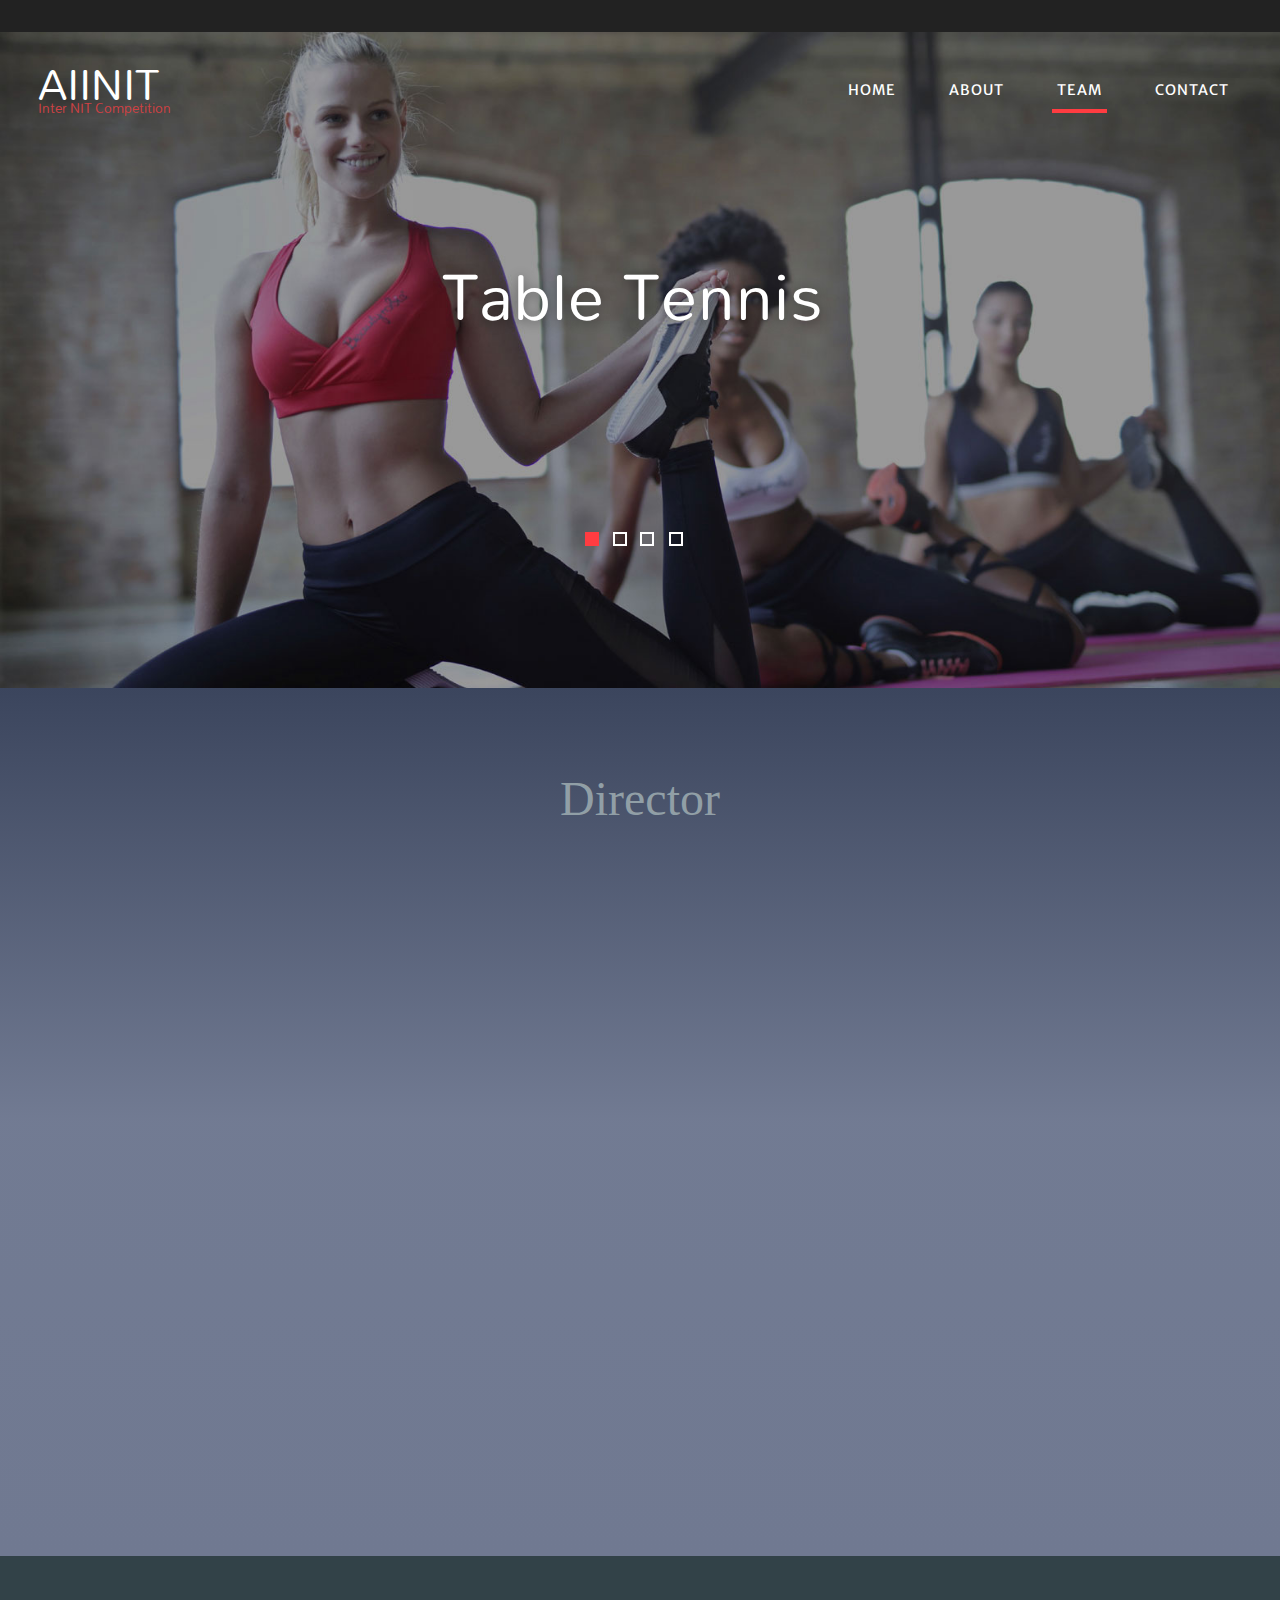
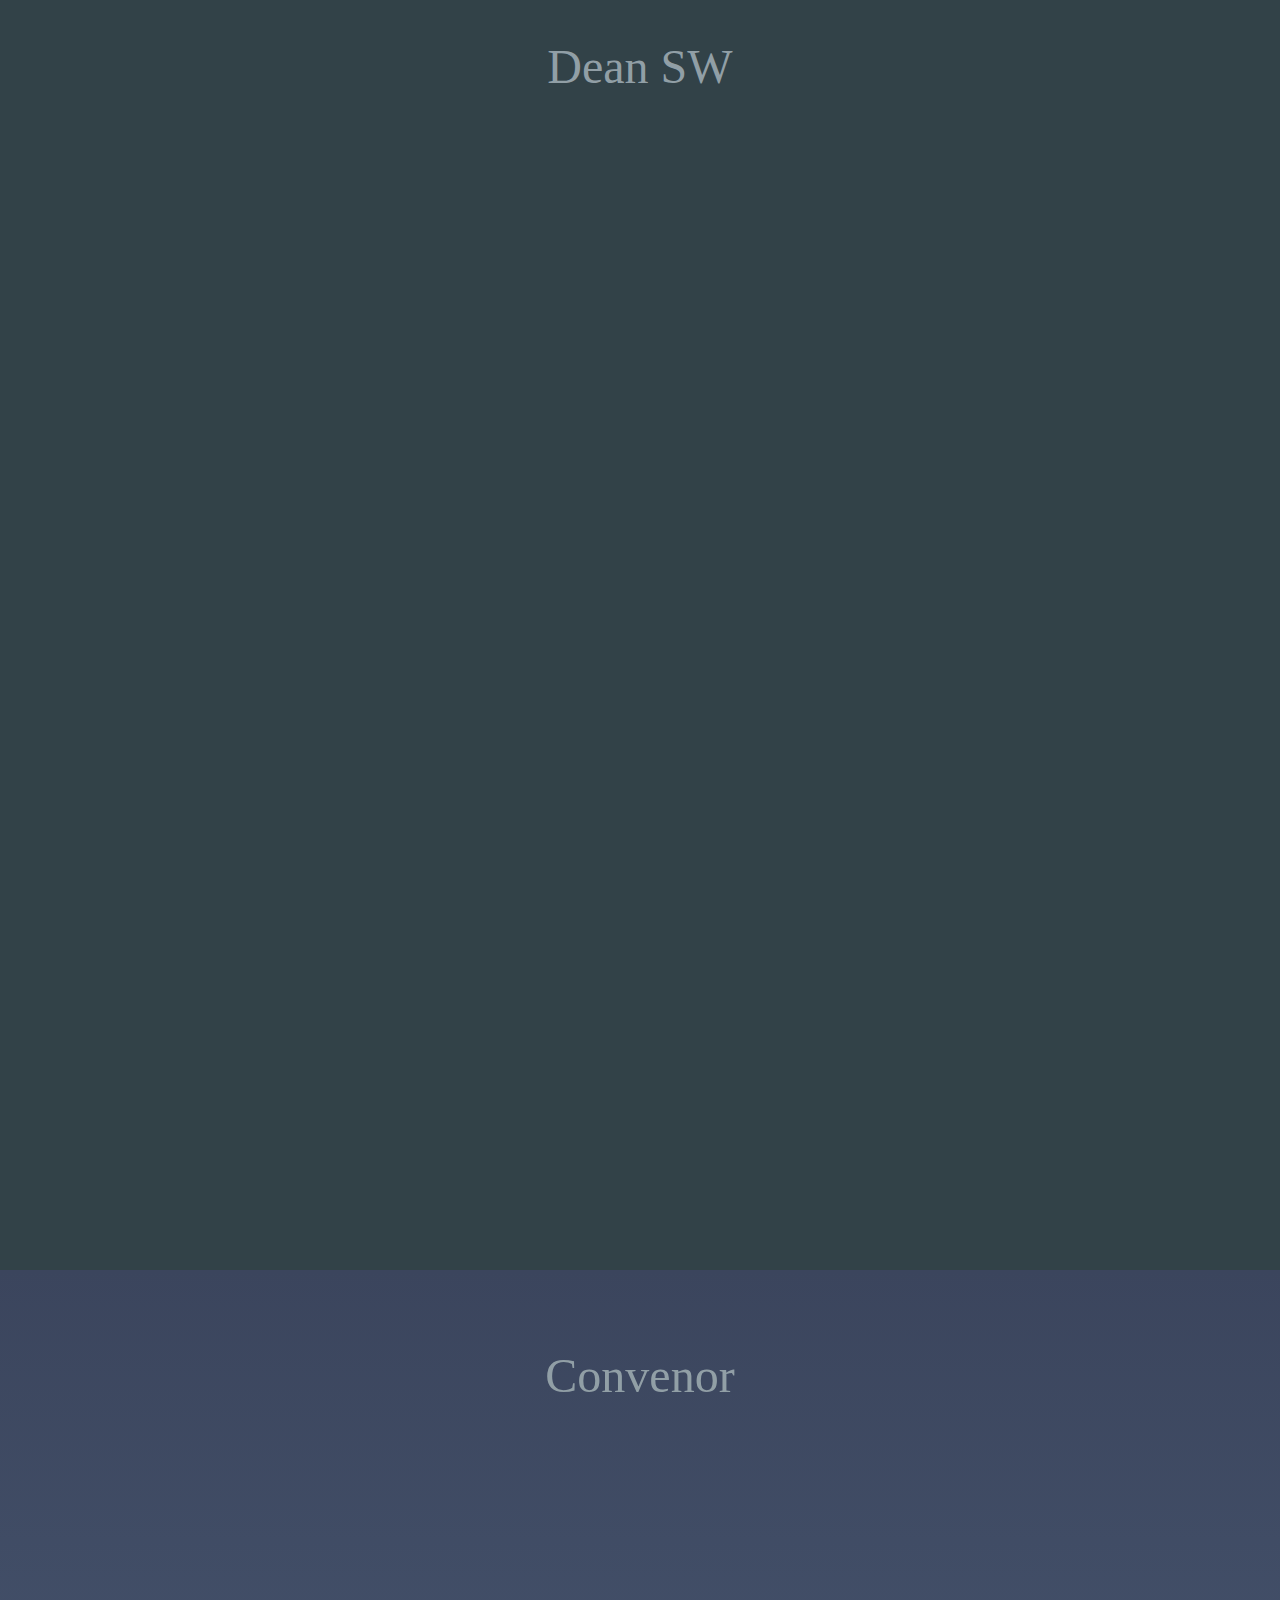
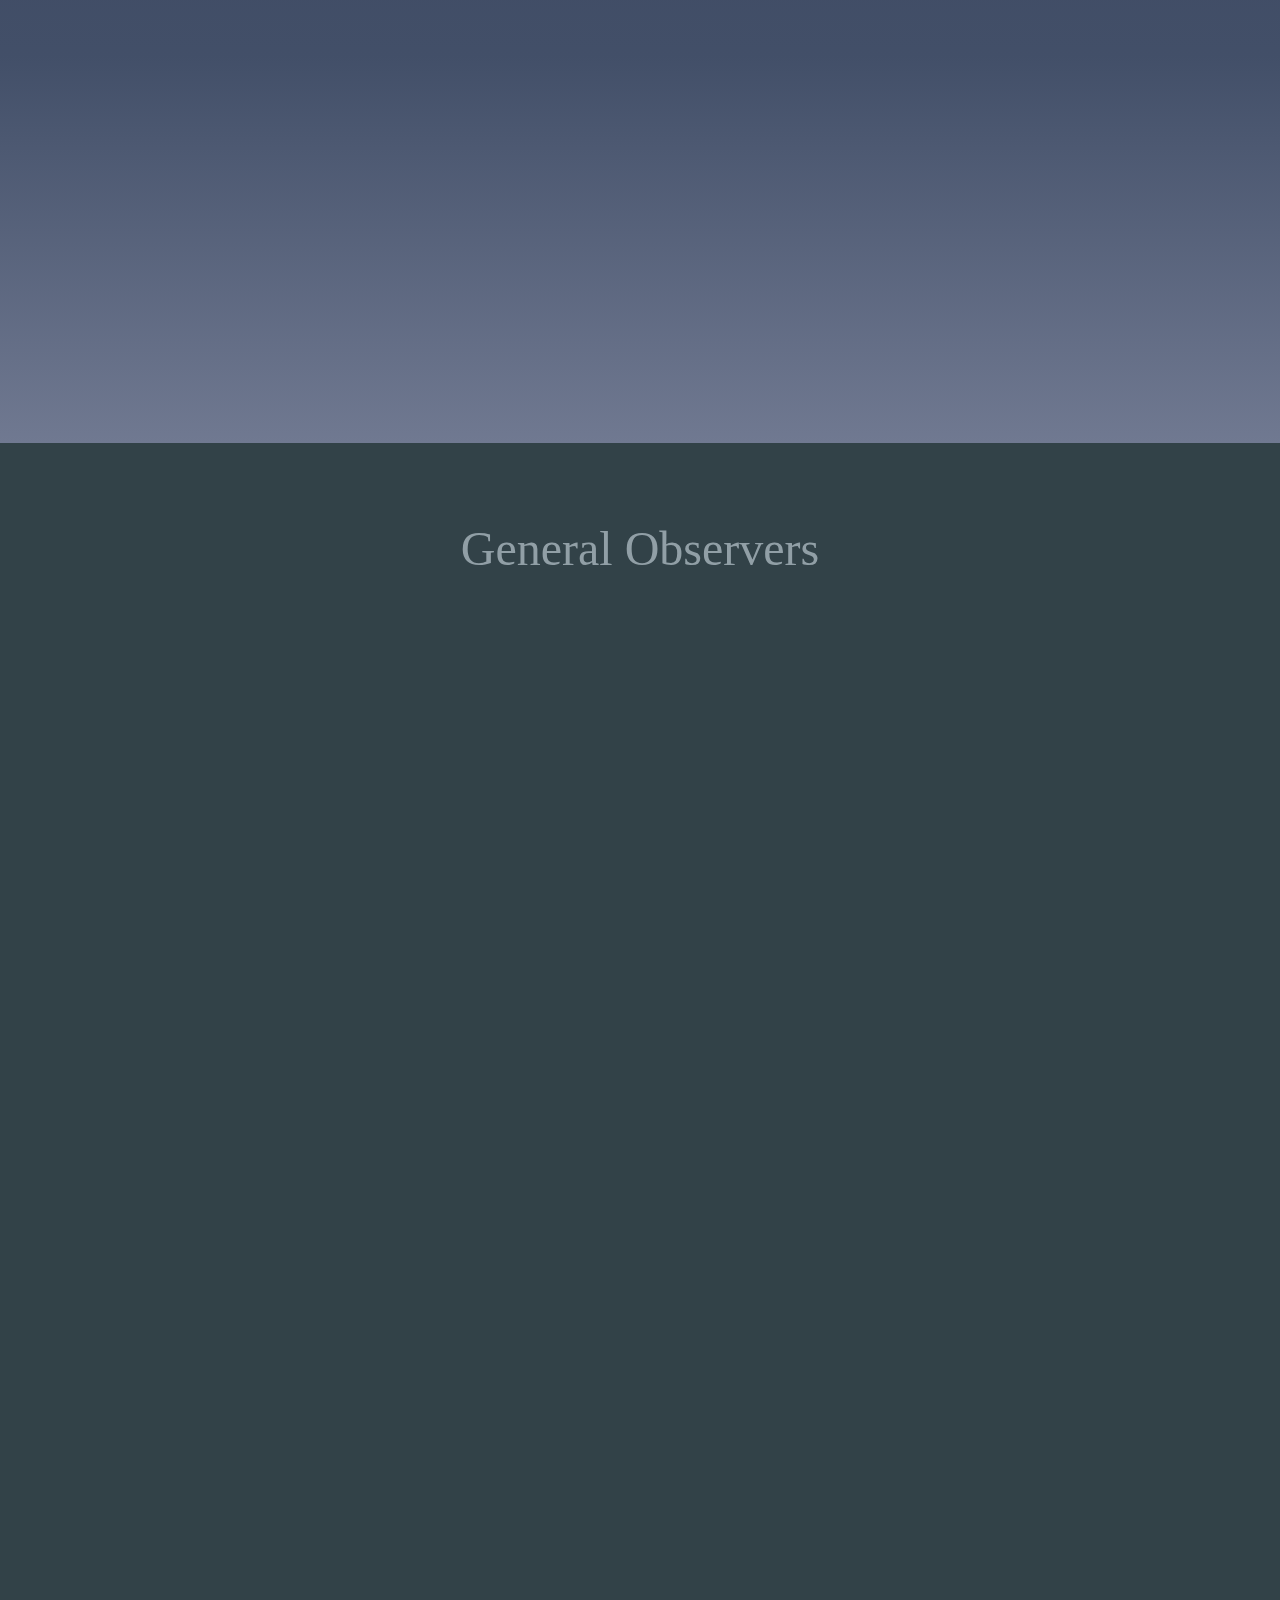
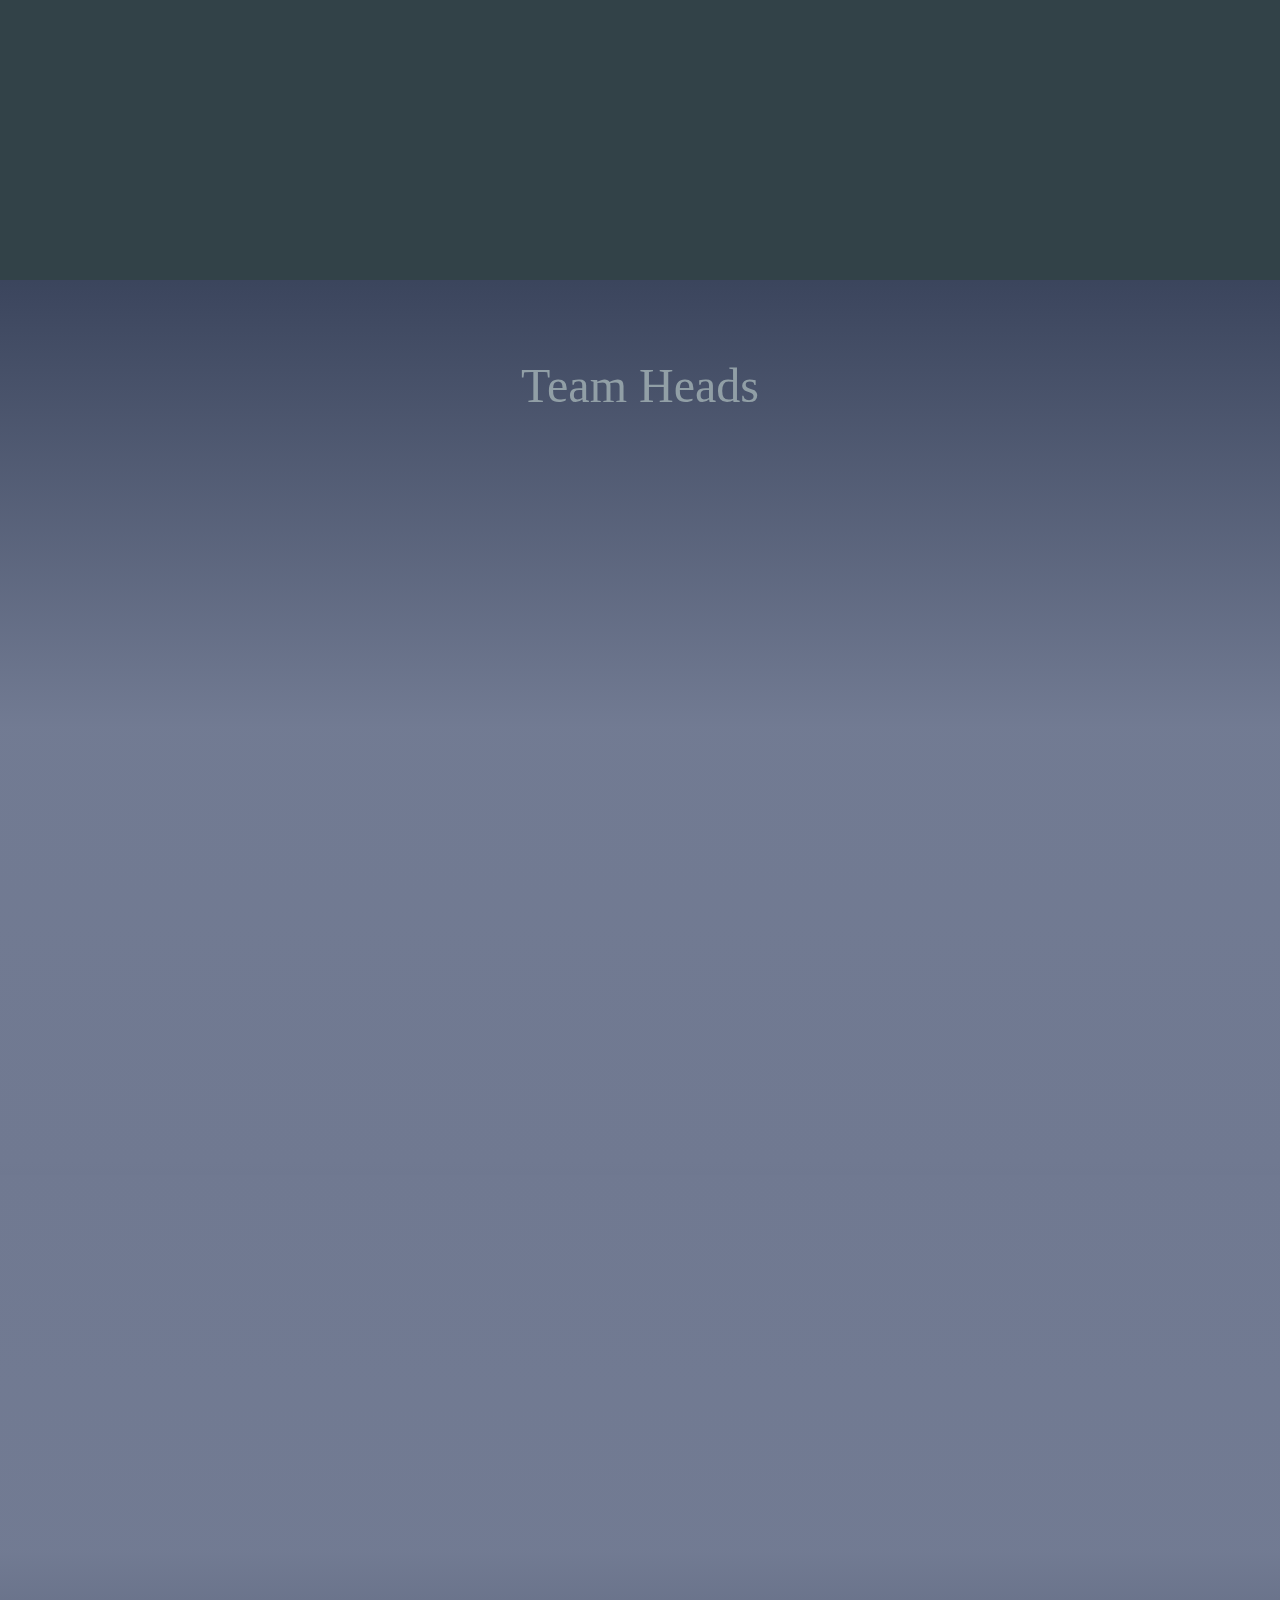
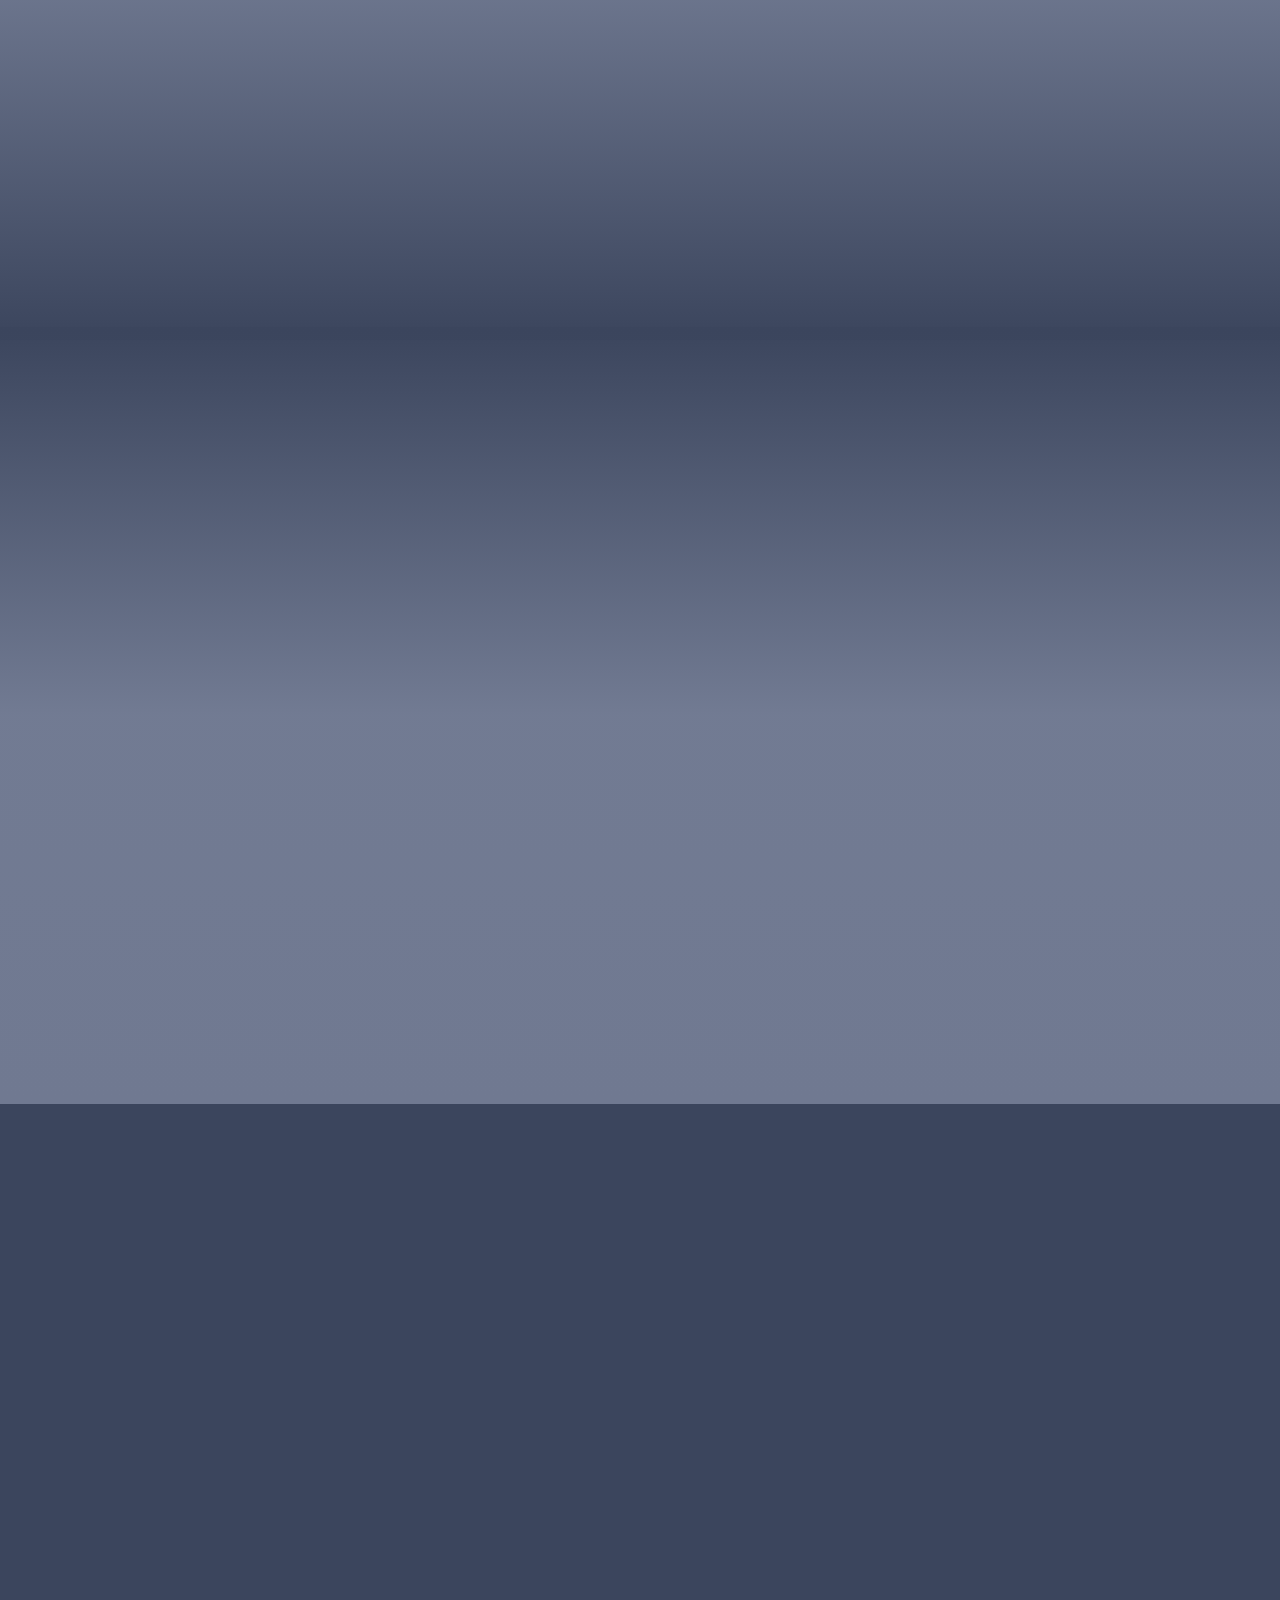
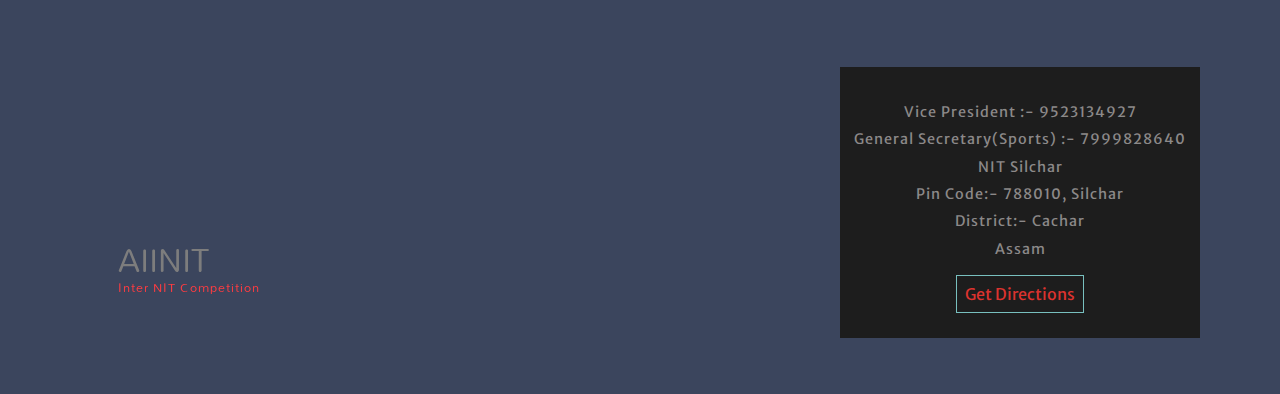
==== team.html @ 3842293e "AIINIT website" ====
<!DOCTYPE html>
<html>

<head>
	<title>AIIINIT</title>
	<meta name="viewport" content="width=device-width, initial-scale=1">
	<meta charset="utf-8">
	<meta name="keywords" content="">
	<link href="css/bootstrap.css" rel='stylesheet' type='text/css' />
	<link href="css/style.css" rel='stylesheet' type='text/css' />
	<link href="css/font-awesome.css" rel="stylesheet">
	<link href="css/team.css" rel="stylesheet" type="text/css" media="all" />
	<link href="//fonts.googleapis.com/css?family=Merriweather+Sans:300,300i,400,400i,700,700i,800" rel="stylesheet">
	<link href="//fonts.googleapis.com/css?family=Mallanna" rel="stylesheet">
</head>
<body>
	<div class="top-bar_sub">
		<div class="search">
			</div>
			<div id="cd-search" class="cd-search">
			</div>
		</div>
		<div class="clearfix"> </div>
	</div>
	<div class="header-main">
		<header class="header" id="home">
			<div class="top-bar">
				<nav class="navbar navbar-default">
					<div class="navbar-header">
						<button type="button" class="navbar-toggle collapsed" data-toggle="collapse" data-target="#bs-example-navbar-collapse-1">
							<span class="sr-only">Toggle navigation</span>
							<span class="icon-bar"></span>
							<span class="icon-bar"></span>
							<span class="icon-bar"></span>
						</button>
						<h1>
							<a class="navbar-brand" href="index.html">AIINIT
								<span style="color:#cf4144">Inter NIT Competition</span>
							</a>
						</h1>
					</div>
					<div class="collapse navbar-collapse nav-wil" id="bs-example-navbar-collapse-1">
						<nav>
							<ul class="top_nav">
								<li>
									<a href="index.html">Home</a>
								</li>
								<li>
									<a href="#about">About</a>
								</li>
								<li class="dropdown">
									<a href="team.html" class="active"  aria-haspopup="true" aria-expanded="false">Team
									</a>
								</li>
								
								<li>
									<a href="#contact">Contact</a>
								</li>
							</ul>
						</nav>
					</div>
				</nav>
			</div>
		</header>

<div class="slider">
			<div class="callbacks_container">
				<ul class="rslides callbacks callbacks1" id="slider4">
					<li>
						<div class="banner-top">
							<div class="banner-info">
								<h3>Table Tennis</h3>
								
							</div>

						</div>
					</li>
					<li>
						<div class="banner-top1">
							<div class="banner-info">
								<h3>Yoga</h3>
								
							</div>

						</div>
					</li>
					<li>
						<div class="banner-top2">
							<div class="banner-info">
								<h3>Inter NIT Competition </h3>
								
							</div>

						</div>
					</li>
					<li>
						<div class="banner-top3">
							<div class="banner-info">
								<h3>Organized by NIT Silchar</h3>
								
							</div>

						</div>
					</li>
				</ul>
			</div>
			<div class="clearfix"> </div>
		</div>

	</div>

		<div class="banner_bottom" style="background-image: linear-gradient(to bottom, #3b455d,#475372c4, #707991);">
		<div class="banner_bottom_in">
			<h3 class="header_w3layouts_agile" style="text-align:center;color: #919fa6;font-family: 'The Times Roman';font-size: 3em; margin-bottom: 3%;">Director</h3>
			<div class="col-md-6"  data-aos="flip-left">
				<img src="Team_Images/director.jpg" class="img-responsive" alt="">
				<h5 class="style_team">Prof. Shivaji Bandopadhyay</h5>
				<p style="color:black; font-weight: bolder; font-size: 1em;"> Director, NIT Sichar</p>
			</div>
			<div class="col-md-6 news-right servi" data-aos="flip-left">
				<p class="sub_p style_message">Etiam faucibus viverra libero vel efficitur. Ut semper nisl ut laoreet ultrices. Maecenas dictum arcu purus, sit amet
					volutpat purus viverra sit amet. Quisque lacinia quam sed tortor interdum, malesuada congue nunc ornare. Cum sociis
					In semper lorem eget tortor pulvinar ultricies.
				</p>
				<p class="style_message">Etiam faucibus viverra libero vel efficitur. Ut semper nisl ut laoreet ultrices. Maecenas dictum arcu purus, sit amet
					volutpat purus viverra sit amet. Quisque lacinia quam sed tortor interdum, malesuada congue nunc ornare. Cum sociis
					. In semper lorem eget tortor pulvinar ultricies.
				</p>
			</div>
			<div class="clearfix"></div>
		</div>
	</div>

		<div class="banner_bottom" style="background-color: #324248;">
		<div class="banner_bottom_in">
			<h3 class="header_w3layouts_agile" style="text-align:center;color: #919fa6;font-family: 'The Times Roman';font-size: 3em;margin-bottom: 3%;">Dean SW</h3>
			<div class="col-md-6"  data-aos="flip-left">
				<img src="Team_Images/Dean_SW.jpg" class="img-responsive" alt="">
				<h5 class="style_team1">Prof. R.D. Mishra</h5>
				<p style="font-weight: bolder;font-size: 1em;"> Dean,Student Welfare.<br> NIT Silchar</p>
			</div>
			<div class="col-md-6 news-right servi" data-aos="flip-left">
				<p class="sub_p style_message1">Etiam faucibus viverra libero vel efficitur. Ut semper nisl ut laoreet ultrices. Maecenas dictum arcu purus, sit amet
					volutpat purus viverra sit amet. Quisque lacinia quam sed tortor interdum, malesuada congue nunc ornare. Cum sociis
					In semper lorem eget tortor pulvinar ultricies.
				</p>
				<p class="style_message1">Etiam faucibus viverra libero vel efficitur. Ut semper nisl ut laoreet ultrices. Maecenas dictum arcu purus, sit amet
					volutpat purus viverra sit amet. Quisque lacinia quam sed tortor interdum, malesuada congue nunc ornare. Cum sociis
					. In semper lorem eget tortor pulvinar ultricies.
				</p>
			</div>
			<div class="clearfix"></div>
		</div>
	</div>

		<div class="sec_video"  style="background-image: linear-gradient(to bottom, #3b455d,#475372c4, #707991);">
			<div class="container">
				<h3 class="header_w3layouts_agile" style="text-align:center;color: #919fa6;font-family: 'The Times Roman';font-size: 3em;">Convenor</h3>
				<div class="inner_sec">
					<div class="col-md-4 col-sm-4 col-xs-4"></div>
					<div class="col-md-4 col-sm-4 col-xs-4 grid_info_main" data-aos="zoom-in">
						<div class="grid_info">
							<div class="icon_info blue">
								<img src="Team_Images/Suraj_singh.jpg" alt=" " class="img-responsive">
								<h5>Suraj Singh</h5>
								<p>Convenor</p>
								<div class="team_icons">
						<ul>
							<li>
								<a href="https://www.facebook.com/suraj.singh.14811692" class="facebook" target="_blank">
									<i class="fa fa-facebook" aria-hidden="true"></i>
								</a>
							</li>
						</ul>
					</div>
							</div>
						</div>
	
					</div>
					<div class="col-md-4 col-sm-4 col-xs-4"></div>
						<div class="clearfix"> </div>
				</div>
			</div>
		</div>
		<div class="sec_video">
			<div class="container">
				<h3 class="header_w3layouts_agile" style="text-align: center;color: #919fa6;font-family: 'The Times Roman';font-size: 3em;">General Observers</h3>
				<div class="inner_sec">
					<div class="col-md-2"></div>
					<div class="col-md-4 grid_info_main" data-aos="zoom-in">
						<div class="grid_info">
							<div class="icon_info blue">
								<img src="Team_Images/Ashish_ranjan.jpg" alt=" " class="img-responsive">
								<h5>Ashish Ranjan</h5>
								<p>Vice President. <br>Gymkhana Union Body 2019-20</p>
								<div class="team_icons">
						<ul>
							<li>
								<a href="https://www.facebook.com/whyisashish" class="facebook" target="_blank">
									<i class="fa fa-facebook" aria-hidden="true"></i>
								</a>
							</li>
						</ul>
					</div>
							</div>
						</div>
	
					</div>
					<div class="col-md-4 grid_info_main" data-aos="zoom-in">
						<div class="grid_info">
							<div class="icon_info blue">
								<img src="Team_Images/Dupal_jit.jpg" alt=" " class="img-responsive">
								<h5>Dupal Jit</h5>
								<p>General Secretary.<br>Gymkhana Union Body 2019-20</p>
								<div class="team_icons">
						<ul>
							<li>
								<a href="https://www.facebook.com/dupal.jit" class="facebook" target="_blank">
									<i class="fa fa-facebook" aria-hidden="true"></i>
								</a>
							</li>
						</ul>
					</div>
							</div>
						</div>
	
					</div>
					<div class="col-md-2"></div>
	
					<div class="clearfix"> </div>
				</div>
			</div>
		</div> 
		<div class="sec_video" style="margin-top: -15%;">
			<div class="container">
				<div class="inner_sec">
					<div class="col-md-4 grid_info_main" data-aos="zoom-in">
						<div class="grid_info">
							<div class="icon_info blue">
								<img src="Team_Images/Ashish_thakur.jpg" alt=" " class="img-responsive">
								<h5>Ashish Kumar Thakur</h5>
								<p>General Secretary (Sports).<br>Gymkhana Union Body 2019-20</p>
								<div class="team_icons">
						<ul>
							<li>
								<a href="https://www.facebook.com/shubham.cricket.7" class="facebook" target="_blank">
									<i class="fa fa-facebook" aria-hidden="true"></i>
								</a>
							</li>
						</ul>
					</div>
							</div>
						</div>
	
					</div>
					<div class="col-md-4 grid_info_main" data-aos="zoom-in">
						<div class="grid_info">
							<div class="icon_info blue">
								<img src="Team_Images/siddharth_singh.jpg" alt=" " class="img-responsive">
								<h5>Siddharth Singh</h5>
								<p>General Secretary (Technical).<br>Gymkhana Union Body 2019-20</p>
								<div class="team_icons">
						<ul>
							<li>
								<a href="https://www.facebook.com/siddhartha.singh.967" class="facebook" target="_blank">
									<i class="fa fa-facebook" aria-hidden="true"></i>
								</a>
							</li>
						</ul>
					</div>
							</div>
						</div>
	
					</div>
					<div class="col-md-4 grid_info_main" data-aos="zoom-in">
						<div class="grid_info">
							<div class="icon_info blue">
								<img src="Team_Images/Sarvagya_saxena.jpg" alt=" " class="img-responsive">
								<h5>Sarvagya Saxena</h5>
								<p>General Secretary (Cultural).<br>Gymkhana Union Body 2019-20</p>
								<div class="team_icons">
						<ul>
							<li>
								<a href="https://www.facebook.com/sarvagya.saxena.18" class="facebook" target="_blank">
									<i class="fa fa-facebook" aria-hidden="true"></i>
								</a>
							</li>
						</ul>
					</div>
							</div>
						</div>
	
					</div>
	
					<div class="clearfix"> </div>
				</div>
			</div>
		</div>
	<div class="banner_bottom" style="background-image: linear-gradient(to bottom, #3b455d,#475372c4, #707991);">
		<div class="container">
			<h3 class="header_w3layouts_agile" style="text-align: center;color: #919fa6;font-family: 'The Times Roman';font-size: 3em;">Team Heads</h3>
			<div class="inner_sec">
				<div class="col-md-4 col-xs-6 team_grid_info aos-init aos-animate" data-aos="fade-right">
					<img src="Team_Images/Bishal_Kahar.jpg" alt=" " class="img-responsive" />
					<h3>Bishal Kahar</h3>
					<p>Event Oragniser</p>

					<div class="team_icons">
						<ul>
							<li>
								<a href="https://www.facebook.com/bishal.kahar.73" class="facebook" target="_blank">
									<i class="fa fa-facebook" aria-hidden="true"></i>
								</a>
							</li>
							
						</ul>
					</div>

				</div>
				<div class="col-md-4 col-xs-6 team_grid_info aos-init aos-animate" data-aos="fade-up">
					<img src="Team_Images/Pushpendra_Kumar.jpg" alt=" " class="img-responsive" />
					<h3>Pushpendra Kumar</h3>
					<p>Marketing Head</p>

					<div class="team_icons">
						<ul>
							<li>
								<a href="https://www.facebook.com/profile.php?id=100005105650084" class="facebook" target="_blank">
									<i class="fa fa-facebook" aria-hidden="true"></i>
								</a>
							</li>
							
						</ul>
					</div>

				</div>
				<div class="col-md-4 col-xs-6 team_grid_info aos-init aos-animate" data-aos="fade-left">
					<img src="Team_Images/Debashis_kalita.jpg" alt=" " class="img-responsive" />
					<h3>Debasish Kalita</h3>
					<p>Hospitality Head</p>

					<div class="team_icons">
						<ul>
							<li>
								<a href="https://www.facebook.com/debasish.kalita.144" class="facebook" target="_blank">
									<i class="fa fa-facebook" aria-hidden="true"></i>
								</a>
							</li>
							
						</ul>
					</div>
				</div>
				<div class="clearfix"></div>
			</div>
		</div>
	</div>
				<div class="banner_bottom" style="background-image: linear-gradient(to top, #3b455d,#475372c4, #707991); margin-top: -1%;">
		<div class="container">
				<div class="col-md-4 col-xs-6 team_grid_info aos-init aos-animate team_box" data-aos="fade-right">
					<img src="Team_Images/Yash_Banthia.jpg" alt=" " class="img-responsive" />
					<h3>Yash Banthia</h3>
					<p>Infra Head</p>

					<div class="team_icons">
						<ul>
							<li>
								<a href="https://www.facebook.com/profile.php?id=100008020212294" class="facebook" target="_blank">
									<i class="fa fa-facebook" aria-hidden="true"></i>
								</a>
							</li>
							

						</ul>
					</div>

				</div>
				<div class="inner_sec">
				
				<div class="col-md-4 col-xs-6 team_grid_info aos-init aos-animate" data-aos="fade-down" style="margin-top:-5em;" >
					<img src="Team_Images/Anubhav_sachan.jpg" alt=" " class="img-responsive" />
					<h3>Anubhav Sachan</h3>
					<p>Technical Head</p>

					<div class="team_icons">
						<ul>
							<li>
								<a href="https://www.facebook.com/anubhav4sachan" class="facebook" target="_blank">
									<i class="fa fa-facebook" aria-hidden="true"></i>
								</a>
							</li>
							
						</ul>
					</div>
				</div>
				<div class="col-md-4 col-xs-6 team_grid_info aos-init aos-animate" data-aos="fade-left">
					<img src="Team_Images/Raushan_raj.jpg" alt=" " class="img-responsive" />
					<h3>Raushan Raj</h3>
					<p>Decoration Head</p>

					<div class="team_icons">
						<ul>
							<li>
								<a href="https://www.facebook.com/profile.php?id=100005316250705" class="facebook" target="_blank">
									<i class="fa fa-facebook" aria-hidden="true"></i>
								</a>
							</li>
							

						</ul>
					</div>

				</div>
				<div class="clearfix"></div>
			</div>
		</div>
	</div>
	<div class="banner_bottom" style="background-image: linear-gradient(to bottom, #3b455d,#475372c4, #707991); margin-top: -1%;">
		<div class="container">	
				<div class="col-md-4 col-xs-6 team_grid_info aos-init aos-animate" data-aos="fade-right">
					<img src="Team_Images/Akashjyoti_Hazarika.jpg" alt=" " class="img-responsive" />
					<h3>Akashjyoti Hazarika</h3>
					<p>Designing Head</p>

					<div class="team_icons">
						<ul>
							<li>
								<a href="https://www.facebook.com/akash.hazarika.69" class="facebook" target="_blank">
									<i class="fa fa-facebook" aria-hidden="true"></i>
								</a>
							</li>
							

						</ul>
					</div>

				</div>
				<div class="col-md-4 col-xs-6 team_grid_info aos-init aos-animate" data-aos="fade-up">
					<img src="Team_Images/Ujjawal_Jain.png" alt=" " class="img-responsive" />
					<h3>Ujjawal Jain</h3>
					<p>Web Designer</p>

					<div class="team_icons">
						<ul>
							<li>
								<a href="https://www.facebook.com/jainujjawal1999" class="facebook" target="_blank">
									<i class="fa fa-facebook" aria-hidden="true"></i>
								</a>
							</li>
							
						</ul>
					</div>

				</div>
				<div class="col-md-4 col-xs-6 team_grid_info aos-init aos-animate" data-aos="fade-left">
					<img src="Team_Images/Asfaque_lashkar.jpg" alt=" " class="img-responsive" />
					<h3>Asfaque Laskar</h3>
					<p>Registration Desk Head</p>

					<div class="team_icons">
						<ul>
							<li>
								<a href="https://www.facebook.com/profile.php?id=100006842284761" class="facebook" target="_blank">
									<i class="fa fa-facebook" aria-hidden="true"></i>
								</a>
							</li>
							

						</ul>
					</div>

				</div>
				
				<div class="clearfix"></div>
			</div>
		</div>
	</div>


		<div id="contact">
	<footer class="contact-footer">
		<div class="bottom-social">
			<div class="container">
				<div class="col-md-8 botttom-nav-w3ls-agile">
					<ul class="f_links col-md-4" data-aos="zoom-in">
						<li>
							<a href="index.html" style="font-size: 1.5vw;">Home</a>
						</li>
						<li>
							<a href="#about" style="font-size: 1.5vw;">About</a>
						</li>
						
					</ul>
					<ul class="f_links col-md-4" data-aos="zoom-in">
						<li>
							<a href="team.html"  style="font-size: 1.5vw;">Team</a>
						</li>
						<li>
							<a href="#contact" style="font-size: 1.5vw;">Contact</a>
						</li>
						</ul>

						<div class="clearfix"></div>
				</div>
				</div>
				<div class="clearfix"></div>

			</div>
		</div>
		<div class="banner_bottom" style="background-color: #3b455d;">
		<div class="container">
			
			<div class="inner_sec" style="margin-top: -10%;">
				<div class="col-md-8 map" data-aos="fade-left">
					<img src = "images/maps.png" alt = "maps" width="100%" height="50%"
					    style="border:0; background-repeat: no-repeat;">
				</div>
				<div class="col-md-4 contact_grids_info" style="margin-top: 8%; padding:10px;">
					<div class="contact_grid" data-aos="slide-up">
						<div class="contact_grid_right">
							<p> Vice President :- 9523134927</p>
							<p> General Secretary(Sports) :- 7999828640</p>
							<p>NIT Silchar</p>
							<p>Pin Code:- 788010, Silchar</p>
							<p>District:- Cachar</p>
							<p  style="margin-bottom: 20px;">Assam</p>
							<a class="direction_style" href="https://www.google.co.in/maps/place/Administrative+Bldg,+NIT+Rd,+Ghungur,+Masimpur,+Silchar,+Assam+788118/@24.7585595,92.7931303,17z/data=!3m1!4b1!4m6!1m3!3m2!1s0x374e49dcb63bae9b:0x81efa836714a289b!2sNational+Institute+of+Technology+Silchar!3m1!1s0x374e49c1f6648043:0x23d01954cf29fd79">Get Directions</a>
						</div>
					</div>
				</div>

				<div class="clearfix"> </div>
			</div>
			<div>
		<div class="copy" style="background-color: transparent; margin-top: 10%;">
			<h2 class="footer-logo">
				<a href="index.html">AIINIT
					<span>Inter NIT Competition</span>
				</a>
			</h2>
			<p>Organised By NIT Silchar
			</p>
			<div class="clearfix"></div>
		</div>
	</div>
	</footer>
</div>
	<script type="text/javascript" src="js/jquery-2.2.3.min.js"></script>
	<link href='css/aos.css' rel='stylesheet prefetch' type="text/css" media="all" />
	<link href='css/aos-animation.css' rel='stylesheet prefetch' type="text/css" media="all" />
	<script src='js/aos.js'></script>
	<script src="js/aosindex.js"></script>
	<script src="js/main.js"></script>
	<script src="js/responsiveslides.min.js"></script>
	<script>
		$(function () {
			$("#slider4").responsiveSlides({
				auto: true,
				pager: true,
				nav: false,
				speed: 1000,
				namespace: "callbacks",
				before: function () {
					$('.events').append("<li>before event fired.</li>");
				},
				after: function () {
					$('.events').append("<li>after event fired.</li>");
				}
			});
		});
	</script>
	<script type="text/javascript" src="js/move-top.js"></script>
	<script type="text/javascript" src="js/easing.js"></script>
	<script type="text/javascript">
		jQuery(document).ready(function ($) {
			$(".scroll").click(function (event) {
				event.preventDefault();
				$('html,body').animate({
					scrollTop: $(this.hash).offset().top
				}, 900);
			});
		});
	</script>

	<script type="text/javascript">
		$(document).ready(function () {
			$().UItoTop({
				easingType: 'easeOutQuart'
			});

		});
	</script>
	<a href="#home" class="scroll" id="toTop" style="display: block;">
		<span id="toTopHover" style="opacity: 1;"> </span>
	</a>
	<script type="text/javascript" src="js/bootstrap.js"></script>


</body>

</html>
---- css/style.css ----
body a {
	text-decoration: none;
	transition: 0.5s all;
	-webkit-transition: 0.5s all;
	-moz-transition: 0.5s all;
	-o-transition: 0.5s all;
	-ms-transition: 0.5s all;
}
.map iframe {
	width: 100%;
	min-height: 453px;
}

.map {
	padding: 0;
}

.contact_grid {
	padding: 2em 0 2em;
	text-align: center;
	background: #1d1d1d;
}

.contact_grid:nth-child(2) {
	margin: 0.5em 0;
}

.contact_grid p {
	color: #8c8989;
	line-height: 1.9em;
}

.agile_contact_grid_left i {
	font-size: 3em;
	color: #168eea;
	line-height: 2em;
}

.contact_grid_right h4 {
	font-size: 1.2em;
	color: #ffffff;
	font-weight: 600;
	margin-bottom: .5em;
}

.contact_grid_right p a {
	color: #555;
	text-decoration: none;
}

.contact_grid_right p span {
	display: block;
}

@media(max-width:991px) {
	.contact_grids_info {
		padding: 0;
		margin-top: 1em;
	}
	span.input.input--chisato:nth-child(2) {
		margin: 0;
	}
	.map iframe {
		width: 100%;
		min-height: 303px;
	}
}
@media(max-width:600px) {
	.map iframe {
		width: 100%;
		min-height: 250px;
	}
}






html,
body {
	margin: 0;
	font-size: 100%;
	font-family: 'Merriweather Sans', sans-serif;
	background: #fff;
}

body a {
	text-decoration: none;
	transition: 0.5s all;
	-webkit-transition: 0.5s all;
	-moz-transition: 0.5s all;
	-o-transition: 0.5s all;
	-ms-transition: 0.5s all;
}

a:hover {
	text-decoration: none;
}
h1,
h2,
h3,
h4,
h5,
h6 {
	margin: 0;
	font-weight: 400;
	font-family: 'Mallanna', sans-serif;
}

p {
	    margin: 0px;
    font-size: 1em;
    line-height: 1.6em;
    letter-spacing: 1px;
}

ul {
	margin: 0;
	padding: 0;
}

label {
	margin: 0;
}

.header-main {
	position: relative;
}
.top-bar {
	position: absolute;
	z-index: 999;
	width: 95%;
	top: 4%;
	left: 3%;
}
.top-bar_sub {
	background: #222;
	padding: 1em;
	position: relative;
}

.top-bar_sub h6 {
	text-align: center;
	color: #fff;
	font-size: 0.8em;
	font-weight: 600;
	letter-spacing: 2px;
	float: left;
}

.top-bar_sub h6 a {
	color: #fff;
	text-decoration: none;
	padding: 9px 16px;
	letter-spacing: 1px;
	font-size: 14px;
	background: #ff3c41;
	display: inline-block;
	border: 2px solid transparent;
	font-weight: bold;
}
.logo {
	width: 60%;
	float: left;
}

.logo a {
	font-size: 40px;
	font-weight: bold;
	color: #EEE;
}

.logo a:hover {
	color: #FFF;
}

.info {
	width: 40%;
	float: left;
	padding-top: 20px;
}

.info .email,
.info .phone {
	width: 50%;
	float: left;
}

.info p {
	color: #EEE;
	font-size: 13px;
}

.info a {
	color: #FFF;
}

.info a:hover {
	color: #009688;
}

.info span.glyphicon {
	margin-right: 5px;
}

.navbar-brand {
	line-height: 0px !important;
}

.navbar-brand {
	float: none;
}

nav.linkEffects.linkHoverEffect_12 ul {
	margin-top: 6px;
}

a.active,
ul.top_nav li a:hover {
	border-bottom: 4px solid #ff3c41;
}

li.dropdown span.fa.fa-angle-down {
	margin-right: 10px;
}
h6 {
	margin: 0 auto;
	z-index: 999;
}

h6 a {
	cursor: pointer;
	font-size: 15px;
	text-transform: uppercase;
}

.slider-top span {
	font-weight: 600;
}

.navbar {
	margin-bottom: 0;
}

.navbar-nav {
	float: right;
}

.navbar-default {
	background: none;
	border-color: #012231;
}

.navbar-default .navbar-brand {
	color: #fff;
	font-size: 48px;
	text-decoration: none;
	font-weight: 400;
}

a.navbar-brand img {
	display: inline-block;
}

.navbar-default .navbar-collapse,
.navbar-default .navbar-form {
	padding: 0;
	float: right;
	margin-left: 0em;
}

.navbar-default .navbar-brand:hover {
	color: #fff;
	text-decoration: none;
}

a.navbar-brand span {
	color: rgba(247, 242, 242, 0.5);
	font-weight: 100;
	display: block;
	font-size: 0.32em;
	letter-spacing: 0px;
}

.navbar {
	position: relative;
	min-height: inherit;
}

.navbar-header {
	margin-top: 0px;
}

.navbar-default .navbar-nav>.active>a,
.navbar-default .navbar-nav>.active>a:hover,
.navbar-default .navbar-nav>.active>a:focus {
	color: #fff;
	background-color: #2FD828;
}

.navbar-default .navbar-nav>li>a {
	color: #fff;
	font-size: 16px;
}

.navbar-nav>li>a {
	padding-top: 25px;
	padding-bottom: 25px;
}

.navbar-brand {
	height: 0;
	padding: 0;
}

.navbar {
	border-radius: 0px;
	border: none;
}

.navbar-default .navbar-nav>li>a:hover,
.navbar-default .navbar-nav>li>a:focus,
.navbar-default .navbar-nav>li>a.active {
	color: #EFA52C;
}

.navbar {
	border-radius: 0px;
	border: none;
}

.dropdown-menu {
	background-color: #fff;
}

ul.top_nav li {
	display: inline-block;
	list-style: none;
	margin: 0 20px;
}

ul.top_nav li a {
	color: #fff;
	font-size: 0.9em;
	letter-spacing: 1px;
	text-transform: uppercase;
	font-weight: 400;
	padding: 10px 5px;
}

nav.navbar.navbar-default {
	margin-top: 10px;
}

ul.top_nav {
	margin-top: 10px;
}

.dropdown-menu>li>a {
	padding: 0;
	color: #555;
	text-align: center;
	font-size: 15px;
	text-transform: capitalize;
	letter-spacing: 1px;
	border: none !important;
}

.navbar-nav>li>.dropdown-menu {
	margin-top: 2em;
}

ul.dropdown-menu li {
	display: block;
	margin: 0;
}

ul.dropdown-menu li a {
	color: #555;
	padding: 10px 0;
}

.dropdown-menu>li>a:hover,
.dropdown-menu>li>a:focus {
	color: #333;
	background-color: #ff3c41;
	border: none !important;
}
.search {
	float: right;
	width: 12%;
}

.search h5 {
	margin-top: 11px;
}

a.sign {
	color: #e4e6e6;
	font-size: 1.2em;
	font-weight: 700;
	letter-spacing: 1px;
}

.banner-top {
	background: url(../images/banner1.jpg) no-repeat 0px 0px;
	background-size: cover;
	-webkit-background-size: cover;
	-moz-background-size: cover;
	-o-background-size: cover;
	-moz-background-size: cover;
	min-height: 750px;
}

.banner-top1 {
	background: url(../images/banner2.jpg) no-repeat 0px 0px;
	background-size: cover;
	-webkit-background-size: cover;
	-moz-background-size: cover;
	-o-background-size: cover;
	-moz-background-size: cover;
	min-height: 750px;
}

.banner-top2 {
	background: url(../images/banner3.jpg) no-repeat 0px 0px;
	background-size: cover;
	-webkit-background-size: cover;
	-moz-background-size: cover;
	-o-background-size: cover;
	-moz-background-size: cover;
	min-height: 750px;
}

.banner-top3 {
	background: url(../images/banner4.jpg) no-repeat 0px 0px;
	background-size: cover;
	-webkit-background-size: cover;
	-moz-background-size: cover;
	-o-background-size: cover;
	-moz-background-size: cover;
	min-height: 750px;
}

.banner-info {
	text-align: center;
	padding: 16em 5em 0 4em;
	width: 54%;
	margin: 0 auto;
}

.banner-info a {
	color: #fff;
	text-decoration: none;
	padding: 6px 20px;
	letter-spacing: 1px;
	font-size: 14px;
	margin: 1em 1em 0 0em;
	background: #0ebeff;
	display: inline-block;
	border: 2px solid transparent;
	font-weight: bold;
}

.banner-info a:hover {
	color: #ff3c41;
	background: #fff;
}

.banner-info h3 {
	font-size: 5em;
	letter-spacing: 1px;
	text-shadow: 0 2px 12px rgba(0, 0, 0, 0.42);
	margin-bottom: 0.2em;
	color: #fff;
}

.banner-info p {
	font-size: 1em;
	color: #fff;
	margin: 1.5em 0;
	letter-spacing: 6px;
}

.banner-info i {
	color: #fff;
}
#slider2,
#slider3 {
	box-shadow: none;
	-moz-box-shadow: none;
	-webkit-box-shadow: none;
	margin: 0 auto;
}

.rslides_tabs li:first-child {
	margin-left: 0;
}

.rslides_tabs .rslides_here a {
	background: rgba(255, 255, 255, .1);
	color: #fff;
	font-weight: bold;
}

.events {
	list-style: none;
}

.callbacks_container {
	position: relative;
	float: left;
	width: 100%;
}

.callbacks {
	position: relative;
	list-style: none;
	overflow: hidden;
	width: 100%;
	padding: 0;
	margin: 0;
}

.callbacks li {
	position: absolute;
	width: 100%;
}

.callbacks img {
	position: relative;
	z-index: 1;
	height: auto;
	border: 0;
}

.callbacks .caption {
	display: block;
	position: absolute;
	z-index: 2;
	font-size: 20px;
	text-shadow: none;
	color: #fff;
	left: 0;
	right: 0;
	padding: 10px 20px;
	margin: 0;
	max-width: none;
	top: 10%;
	text-align: center;
}

.callbacks_nav {
	position: absolute;
	-webkit-tap-highlight-color: rgba(0, 0, 0, 0);
	bottom: 17%;
	left: 40px;
	opacity: 0.9;
	z-index: 3;
	text-indent: -9999px;
	overflow: hidden;
	text-decoration: none;
	height: 44px;
	width: 44px;
	background: #fff url(../images/left.png) no-repeat 0px 0px;
	display: none;
}

.callbacks_nav.next {
	left: auto;
	background: #fff url(../images/right.png) no-repeat 6px 6px;
	left: 120px;
}

.callbacks_nav.prev {
	left: auto;
	background: #fff url(../images/left.png) no-repeat 6px 6px;
	left: 70px;
}

#slider3-pager a {
	display: inline-block;
}

#slider3-pager span {
	float: left;
}

#slider3-pager span {
	width: 100px;
	height: 15px;
	background: #fff;
	display: inline-block;
	border-radius: 30em;
	opacity: 0.6;
}

#slider3-pager .rslides_here a {
	background: #FFF;
	border-radius: 30em;
	opacity: 1;
}

#slider3-pager a {
	padding: 0;
}

#slider3-pager li {
	display: inline-block;
}

.rslides {
	position: relative;
	list-style: none;
	overflow: hidden;
	width: 100%;
	padding: 0;
}

.rslides li {
	-webkit-backface-visibility: hidden;
	position: absolute;
	display: none;
	width: 100%;
	left: 0;
	top: 0;
}

.rslides li {
	position: relative;
	display: block;
	float: left;
}

.rslides img {
	height: auto;
	border: 0;
}

.callbacks_tabs {
	list-style: none;
	position: absolute;
	top: 74%;
	left: 45%;
	padding: 0;
	margin: 0;
	display: block;
	z-index: 99;
}

.slider-top span {
	font-weight: 600;
}

.callbacks_tabs li {
	display: inline-block;
	margin: 0 2px;
}

.callbacks_tabs a {
	visibility: hidden;
}

.callbacks_tabs a:after {
	content: "\f111";
	font-size: 0;
	font-family: FontAwesome;
	visibility: visible;
	display: block;
	height: 14px;
	width: 14px;
	display: inline-block;
	background: none;
	border: 2px solid #fff;
}

.callbacks_here a:after {
	background: #ff3c41;
	border: 2px solid #ff3c41;
	height: 14px;
	width: 14px;
}

.inner_sec {
	margin-top: 4em;
}

.banner_bottom {
	padding: 7em 0;
}
.banner_bottom_in {
	text-align: center;
	margin: 0 auto;
	width: 60%;
}

.banner_bottom_in p {
	margin: 2em 0;
}

.banner_bottom_in h3 {
	line-height: 1.3em;
}

.banner_bottom_in iframe {
	min-height: 300px;
	border: 6px solid #ddd;
	margin-top: 1em;
	width: 100%;
}

.sec_video {
	padding: 6em 0;
	background: #324248;
}

.about-sub-gd {
	margin-bottom: 2em;
}

.about-gd h4 {
	color: #f0f0f0;
	font-size: 1.8em;
	text-transform: capitalize;
	padding-bottom: 30px;
	border-bottom: 1px solid rgba(65, 183, 226, 0.52);
	margin-bottom: 1em;
}

.about-gd p {
	color: #cf4144;
}

.about-gd1 {
	margin-top: 7em;
}

.about-gd.ab-right {
	margin-top: 14em;
}

.services {
	padding: 7em 0;
	background: #ff3c41;
}

.icon_info span {
	height: 90px;
	width: 90px;
	background: #fff;
	box-shadow: 0 1px 2px 1px rgba(0, 0, 0, 0.1);
	-webkit-box-shadow: 0 1px 2px 1px rgba(0, 0, 0, 0.1);
	-moz-box-shadow: 0 1px 2px 1px rgba(0, 0, 0, 0.1);
	-o-box-shadow: 0 1px 2px 1px rgba(0, 0, 0, 0.1);
	border-radius: 50%;
	-webkit-border-radius: 50%;
	-o-border-radius: 50%;
	-moz-border-radius: 50%;
	border: 5px solid #fafafa;
	line-height: 85px;
	font-size: 2em;
	color: #0ebeff;
}

.icon_info h5 {
	font-size: 1.4em;
	color: #333;
	margin: 1em 0;
	font-weight: 600;
}

.icon_info {
	text-align: center;
}

.icon_info {
	text-align: center;
	padding: 4em 2em;
	background: #fafafa;
	box-shadow: 0 0px 3px rgb(158, 27, 30), 0 1px 3px rgb(177, 17, 21);
}

.grid_info_main:nth-child(2) {
	margin-top: 0;
}

.grid_info_main:nth-child(3) {
	margin-top: 0;
}

.grid_info.second {
	margin-top: 1.5em;
}

.top_spl_courses {
	padding: 5em 0;
}
.footer-grids {
	display: -webkit-flex;
	display: flex;
	-webkit-justify-content: space-between;
	justify-content: space-between;
}

.footer-1,
.footer-2 {
	display: -webkit-flex;
	display: flex;
	-webkit-justify-content: space-between;
	justify-content: space-between;
	flex-basis: 50%;
	-webkit-flex-basis: 50%;
}

.mid-info {
	flex-basis: 50%;
	-webkit-flex-basis: 50%;
	text-align: left;
	padding: 1em;
	position: relative;
}

.bottom-social {
	color: #74809c;
	letter-spacing: 1px;
	font-size: 14px;
	text-decoration: none;
}

.botttom-nav-w3ls-agile {
	margin-bottom: 2em;
}

h3.subheading {
	font-size: 27px;
	color: #fff;
	font-weight: 500;
	letter-spacing: 1px;
}

.botttom-nav-w3ls-agile ul li {
	display: block;
	margin: 10px 0px;
}

.botttom-nav-w3ls-agile ul li a {
	color: #8691ab;
	letter-spacing: 1px;
	font-size: 14px;
	text-decoration: none;
}

ul.f_links.thrd li a {
	font-weight: 600;
}

.botttom-nav-w3ls-agile ul li a:hover {
	color: #ff3c41;
	text-decoration: none;
}

.social-icons h6 {
	color: #fff;
}

.social-icons h6 {
	color: #fff;
	font-size: 1.4em;
	margin-bottom: 1em;
}

.social-icons a {
	color: #fff;
	font-size: 15px;
	display: inline-block;
	margin-right: 10px;
	width: 32px;
	height: 32px;
	border: 1px solid #616877;
	text-align: center;
	line-height: 32px;
}

.social-icons a:hover {
	color: #ff3c41;
	border: 1px solid #ff3c41;
	transition: 0.5s all;
	-webkit-transition: 0.5s all;
	-moz-transition: 0.5s all;
	-o-transition: 0.5s all;
	-ms-transition: 0.5s all;
}

h2.footer-logo {
	text-align: left;
	float: left;
}

h2.footer-logo a span {
	display: block;
	color: #ff3c41;
	font-size: 0.4em;
	letter-spacing: 1px;
}

h2.footer-logo a {
	font-size: 1.2em;
	color: #7d7d7d;
	display: inline-block;
	text-decoration: none;
}

.copy {
	background: #2d364c;
	padding: 1em 3em;
}

.copy p {
	color: #fff;
	font-size: 14px;
	letter-spacing: 1px;
	margin: 1em 0 0;
	float: right;
}

.copy p a {
	color: #ff3c41;
	text-decoration: none;
	transition: 0.5s all;
	-webkit-transition: 0.5s all;
	-moz-transition: 0.5s all;
	-o-transition: 0.5s all;
	-ms-transition: 0.5s all;
}

.copy p a:hover {
	color: #fff;
	transition: 0.5s all;
	-webkit-transition: 0.5s all;
	-moz-transition: 0.5s all;
	-o-transition: 0.5s all;
	-ms-transition: 0.5s all;
}

p.white-clr,
h3.white-clr {
	color: #fff;
}

.bottom-social {
	padding: 4em 0;
	background: #3b455d;
	text-align: left;
	position: relative;
}

.inner_banner {
	background: url(../images/inner.jpg) no-repeat 0px 0px;
	background-size: cover;
	-webkit-background-size: cover;
	-o-background-size: cover;
	-ms-background-size: cover;
	min-height: 160px;
}

.services-breadcrumb {
	padding: 1em 1em;
	background: #f5f5f5;
	text-align: center;
}

.services-breadcrumb ul li span {
	padding: 0 1.5em;
}

ul.short {
	text-align: left;
}

ul.short li {
	text-align: left;
	display: inline-block;
	letter-spacing: 1px;
	color: #555;
	font-size: 0.85em;
}

.inner_breadcrumb {
	padding: 0 2em;
}

ul.short li a {
	color: #ff3c41;
	text-decoration: none;
}

.icon_info.blue {
	padding: 2em 2em;
	background: #fafafa;
	box-shadow: 0 0px 3px rgb(65, 177, 218), 0 1px 3px rgb(39, 116, 144);
}

.icon_info.blue img {
	width: 100%;
}


#toTop {
	display: none;
	text-decoration: none;
	position: fixed;
	bottom: 10px;
	right: 10px;
	overflow: hidden;
	width: 48px;
	height: 48px;
	border: none;
	text-indent: 100%;
	background: url(../images/top_up.png) no-repeat 0px 0px;
}
.direction_style{
	text-decoration: none;
	cursor:pointer;
	color:#db332f;
	font-size:1em;
	border:1px solid #78c0bf;
	padding:8px;
	margin-top: 20px;
}

@media(max-width:1680px) {
	.banner-info {
		text-align: center;
		padding: 16em 5em 0 4em;
		width: 56%;
		margin: 0 auto;
	}
}

@media(max-width:1440px) {
	.top_spl_courses,
	.services,
	.what-wedo,
	.sec_video,
	.banner_bottom.tesimonials,
	.banner_bottom {
		padding: 5em 0;
	}
	.search {
		float: right;
		width: 14%;
	}
	h3.header_w3layouts_agile {
		font-size: 3em;
	}
}

@media(max-width:1366px) {
	.banner-top,
	.banner-top1,
	.banner-top2,
	.banner-top3 {
		min-height: 700px;
	}
	.banner-info {
		padding: 14em 5em 0 4em;
	}
	.banner_bottom_in {
		margin: 0 auto;
		width: 78%;
	}
	.banner-info h3 {
		font-size: 4.5em;
	}
	h4.sub-hdng {
		font-size: 1.6em;
	}
	.banner_bottom_in iframe {
		min-height: 334px;
		margin-top: 1em;
		width: 100%;
	}
}

@media(max-width:1280px) {
	.banner-info {
		width: 64%;
	}
	.banner-top,
	.banner-top1,
	.banner-top2,
	.banner-top3 {
		min-height: 656px;
	}
}

@media(max-width:1080px) {
	.top_spl_courses,
	.services,
	.what-wedo,
	.sec_video,
	.banner_bottom.tesimonials,
	.banner_bottom,
	.bottom-social,
	.tesimonials {
		padding: 4em 0;
	}
	.banner-top,
	.banner-top1,
	.banner-top2,
	.banner-top3 {
		min-height: 624px;
	}
	.banner-info {
		padding: 14em 5em 0 2em;
	}
	.banner-info h3 {
		font-size: 4em;
	}
	.banner-info a {
		padding: 6px 14px;
		letter-spacing: 1px;
		font-size: 13px;
		margin: 1em 0.5em 0 0em;
	}
	.callbacks_tabs {
		top: 74%;
		left: 42%;
	}
	.inner_sec {
		margin-top: 3em;
	}
	.icon_info h5 {
		font-size: 1.2em;
	}
	.icon_info {
		padding: 3em 0.5em;
	}
	.slidering h5 {
		font-size: 1.1em;
	}
	.inner_breadcrumb {
		padding: 0 1em;
	}
	ul.top_nav li {
		list-style: none;
		margin: 1px 2px;
	}
	.about-gd h4 {
		font-size: 1.6em;
	}
	.test_img i {
		font-size: 3em;
		line-height: 93px;
	}
	.text-center.test_img {
		width: 100px;
		height: 100px;
	}
	.banner_bottom_in iframe {
		min-height: 262px;
		margin-top: 1em;
		width: 100%;
	}
}

@media(max-width:1050px) {
	.carousel-control.right {
		right: 3px;
	}
	.carousel-control.left {
		left: 6px;
	}

}

@media(max-width:991px) {
	.about-gd1 {
		margin-top: 2em;
	}
	.about-gd.ab-right {
		margin-top: 2em;
	}
	ul.f_links {
		margin: 1em 0;
	}
	.botttom-nav-w3ls-agile {
		margin-bottom: 1em;
		padding: 0;
	}
	.grid_info_main {
		float: left;
		width: 49%;
	}
	.grid_info_main:nth-child(3) {
		margin-top: 0em;
	}
	.slidering h5 {
		font-size: 0.9em;
	}
	.carousel-control {
		margin-top: 66px;
	}
	ul.f_links:nth-child(2) {
		margin: 1.5em 0;
	}
	.gallery-grid1 .p-mask,
	.row .product .vm-product-media-container .p-mask {
		padding: 1em 1em;
	}
	.banner-info {
		padding: 13em 5em 0 2em;
		width: 70%;
	}
	.banner_bottom_in iframe {
		min-height: 415px;
		margin-top: 1em;
		width: 100%;
	}
	.grid_info_main:nth-child(2) {
		margin-top: 0em;
	}
	.grid_info_main:nth-child(3) {
		margin-top: 1em;
	}
}

@media(max-width:900px) {
	ul.top_nav li a {
		font-size: 0.9em;
	}
	.banner_bottom_in {
		margin: 0 auto;
		width: 90%;
	}
}

@media(max-width:800px) {
	ul.top_nav li a {
		font-size: 0.85em;
	}
	.banner-info {
		padding: 12em 5em 0 2em;
		width: 85%;
	}
	.banner-top,
	.banner-top1,
	.banner-top2,
	.banner-top3 {
		min-height: 590px;
	}
	.banner-info h3 {
		font-size: 3.5em;
	}
	.callbacks_tabs {
		top: 74%;
		left: 40%;
	}
	.banner_bottom_in iframe {
		min-height: 385px;
		margin-top: 1em;
		width: 100%;
	}
}

@media(max-width:768px) {
	.banner-top,
	.banner-top1,
	.banner-top2,
	.banner-top3 {
		min-height: 549px;
	}
	h3.header_w3layouts_agile {
		font-size: 2.8em;
	}
	.copy {
		padding: 1em 1em;
	}
	.callbacks_tabs {
		top: 74%;
		left: 38%;
	}
	.banner_bottom_in iframe {
		min-height: 369px;
		margin-top: 1em;
		width: 100%;
	}
	.test_img_info {
		margin-top: 1em;
	}
}

@media(max-width:767px) {
	.banner-top,
	.banner-top1,
	.banner-top2,
	.banner-top3 {
		min-height: 560px;
	}
	a.navbar-brand span {
		text-align: left;
	}
	.navbar-toggle {
		margin: 0em 0 0;
		padding: 12px 10px;
	}
	.navbar-default .navbar-toggle {
		border: none;
		background: rgba(150, 151, 156, 0.32);
		border-radius: 0;
		border: 1px solid #fff;
	}
	.navbar-default .navbar-collapse,
	.navbar-default .navbar-form {
		position: absolute;
		width: 100%;
		z-index: 9999;
		background: #fff;
		padding: 0em 0;
		margin-top: 1em;
	}
	.navbar-collapse.in {
		overflow-y: inherit;
	}
	.navbar-default .navbar-toggle:hover,
	.navbar-default .navbar-toggle:focus {
		background: #ff3c41;
		border: 1px solid #ff3c41;
	}
	.navbar-default .navbar-toggle .icon-bar {
		background-color: #fff;
	}
	.navbar-right {
		width: 100%;
	}
	.navbar-default .navbar-collapse,
	.navbar-default .navbar-form {
		border: none;
	}
	.navbar-nav {
		margin: 0;
		text-align: center;
	}
	ul.top_nav li a {
		font-size: 0.85em;
		padding: 8px 20px;
		color: #333;
	}
	ul.top_nav li {
		display: block;
		margin: 18px 0;
	}
	.open>.dropdown-menu {
		display: block;
		width: 100%;
	}
	.navbar-default .navbar-nav .open .dropdown-menu>li>a {
		color: #222;
		padding: 7px 0;
	}
	ul.top_nav {
		margin-top: 0;
		text-align: center;
		padding: 0.5em 0;
	}
	ul.dropdown-menu li {
		margin: 0;
	}
	.dropdown-menu {
		background-color: #f3f3f3;
		border-radius: 0;
	}
	.banner_bottom_in iframe {
		min-height: 368px;
		margin-top: 1em;
		width: 100%;
	}
}

@media(max-width:736px) {
	.banner-top,
	.banner-top1,
	.banner-top2,
	.banner-top3 {
		min-height: 525px;
	}
	.banner-info {
		padding: 10em 5em 0 2em;
		width: 85%;
	}
	.top-bar_sub h6 {
		font-size: 0.8em;
		letter-spacing: 1px;
		float: left;
	}
	.slidering {
		width: 50% !important;
	}
	.gallery-grid1 .p-mask,
	.row .product .vm-product-media-container .p-mask {
		padding: 1em 0.5em;
	}
	.banner_bottom_in iframe {
		min-height: 353px;
		margin-top: 1em;
		width: 100%;
	}
}

@media(max-width:667px) {
	.banner-info h3 {
		font-size: 3.2em;
	}
	.test_img_info {
		text-align: left;
		margin-top: 1em;
	}
	.text-info h4 {
		font-size: 1.6em;
	}
	.slidering h5 {
		font-size: 1em;
	}
	.carousel-control {
		margin-top: 272px;
	}
	h3.header_w3layouts_agile {
		font-size: 2.6em;
	}
	.top_spl_courses,
	.services,
	.what-wedo,
	.sec_video,
	.banner_bottom.tesimonials,
	.banner_bottom,
	.bottom-social,
	.tesimonials {
		padding: 3em 0px;
	}
	.banner-top,
	.banner-top1,
	.banner-top2,
	.banner-top3 {
		min-height: 491px;
	}
	.banner_bottom_in iframe {
		min-height: 318px;
		margin-top: 1em;
		width: 100%;
	}
}

@media(max-width:640px) {
	.banner-info h3 {
		font-size: 3em;
	}
	h2.footer-logo {
		text-align: center;
		float: none;
	}
	.copy p {
		margin: 1em 0 0;
		float: none;
		text-align: center;
	}
	.banner_bottom_in iframe {
		width: 470px;
		min-height: 300px;
		margin-top: 3em;
	}
	.search {
		float: right;
		width: 30%;
	}
	.banner_bottom_in iframe {
		width: 470px;
		min-height: 270px;
		margin-top: 3em;
	}
	p {
		margin: 0;
		font-size: 0.85em;
	}
}

@media(max-width:600px) {
	.banner-top,
	.banner-top1,
	.banner-top2,
	.banner-top3 {
		min-height: 455px;
	}
	.banner-info h3 {
		font-size: 2.8em;
	}
	.gal-sec {
		float: left;
		width: 100%;
	}
	.gallery-grid1:nth-child(2),
	.gallery-grid1:nth-child(3) {
		margin-top: 0em;
	}
	.banner-info {
		padding: 9em 5em 0 2em;
		width: 85%;
	}
	.callbacks_tabs {
		top: 74%;
		left: 35%;
	}
}

@media(max-width:568px) {
	.banner-info {
		padding: 10em 5em 0 2em;
		width: 92%;
	}
	.top-bar_sub h6 {
		float: none;
		text-align: center;
	}
	.banner-info h3 {
		font-size: 2.2em;
	}
	.banner-top,
	.banner-top1,
	.banner-top2,
	.banner-top3 {
		min-height: 433px;
	}
	.banner-info {
		padding: 9em 5em 0 2em;
		width: 92%;
	}
	.banner_bottom_in iframe {
		width: 380px;
		min-height: 264px;
		margin-top: 3em;
	}
	.about-gd h4 {
		font-size: 1.5em;
		padding-bottom: 16px;
	}
	h3.header_w3layouts_agile {
		font-size: 2.2em;
	}
	h4.sub-hdng {
		font-size: 1.5em;
	}
	.inner_sec {
		margin-top: 2em;
	}
	ul.top_nav li a {
		font-size: 0.8em;
		padding: 8px 0px;
	}
}

@media(max-width:480px) {
	.banner_bottom_in iframe {
		width: 100%;
		min-height: 223px;
		margin-top: 3em;
	}
	.grid_info_main {
		float: left;
		width: 100%;
	}
	.grid_info_main:nth-child(2) {
		margin-top: 1em;
	}
	.grid_info.second {
		margin-top: 1em;
	}
	.carousel-control {
		margin-top: 206px;
	}
	.grid_info_main:nth-child(3) {
		margin-top: 1em;
	}
	.test_img_info {
		text-align: left;
		margin-top: 1em;
		padding: 0;
	}
}

@media(max-width:440px) {
	.banner-info {
		padding: 9em 2em 0 2em;
		width: 100%;
	}
	.banner-top,
	.banner-top1,
	.banner-top2,
	.banner-top3 {
		min-height: 405px;
	}
	.callbacks_tabs {
		top: 74%;
		left: 30%;
	}
}

@media(max-width:414px) {
	.banner-info {
		padding: 7em 1em 0 1em;
		width: 100%;
	}
	.banner-top,
	.banner-top1,
	.banner-top2,
	.banner-top3 {
		min-height: 363px;
	}
	.banner-info a {
		padding: 5px 9px;
		letter-spacing: 1px;
		font-size: 13px;
		margin: 1em 0em 0 0em;
	}
	.banner_bottom_in iframe {
		width: 279px;
		min-height: 162px;
		margin-top: 3em;
	}
	.carousel-control {
		margin-top: 174px;
	}
	blockquote {
		padding: 10px 0px;
	}
	.inner_banner {
		min-height: 120px;
	}
	.inner_breadcrumb {
		padding: 0 0em;
	}
	.callbacks_tabs {
		top: 74%;
		left: 34%;
	}
	.banner_bottom_in {
		margin: 0 auto;
		width: 95%;
	}
}

@media(max-width:412px) {
	.banner_bottom_in {
		margin: 0 auto;
		width: 95%;
	}
	h3.header_w3layouts_agile {
		font-size: 2em;
	}
	.callbacks_tabs {
		top: 74%;
		left: 35%;
	}
}

@media(max-width:384px) {
	.banner_bottom_in iframe {
		width: 280px;
		min-height: 126px;
		margin-top: 3em;
	}
	.copy p {
		font-size: 13px;
	}
	.icon_info {
		padding: 3em 1em;
	}
}

@media(max-width:375px) {
	h3.header_w3layouts_agile {
		font-size: 1.8em;
	}
	.banner_bottom_in iframe {
		width: 280px;
		min-height: 126px;
		margin-top: 3em;
	}
	.about-gd h4 {
		font-size: 1.4em;
		padding-bottom: 16px;
	}
	.top_spl_courses,
	.services,
	.what-wedo,
	.sec_video,
	.banner_bottom.tesimonials,
	.banner_bottom,
	.bottom-social,
	.tesimonials {
		padding: 2.5em 0px;
	}
	h4.sub-hdng {
		font-size: 1.3em;
	}
	.team_grid_info {
		width: 100%;
		float: left;
		margin: 3% -1%;
	}
	.top-bar_sub {
		padding: 0.5em;
	}
	.top-bar_sub h6 a {
		padding: 7px 9px;
		font-size: 12px;
	}
	.inner_banner {
		min-height: 100px;
	}
	.callbacks_tabs a:after {
		height: 10px;
		width: 10px;
	}
	.callbacks_here a:after {
		height: 10px;
		width: 10px;
	}
	.grid_info_main {
		float: left;
		width: 100%;
		padding: 0;
	}
}

@media(max-width:320px) {
	.banner-info {
		padding: 6em 1em 0 1em;
		width: 100%;
	}
	.banner-info a {
		padding: 5px 7px;
		letter-spacing: 1px;
		font-size: 11px;
		margin: 1em 0.3em 0 0em;
	}
	.banner-info h3 {
		font-size: 1.6em;
	}
	.navbar-default .navbar-brand {
		font-size: 40px;
	}
	h3.header_w3layouts_agile {
		font-size: 1.6em;
	}
	.banner-top,
	.banner-top1,
	.banner-top2,
	.banner-top3 {
		min-height: 296px;
	}
	.slidering {
		width: 100% !important;
	}
	.banner_bottom_in iframe {
		width: 100%;
	}
}

@media(max-width:240px) {
	.banner-info h3 {
		font-size: 1.35em;
	}
	.banner-info a {
		padding: 5px 6px;
		letter-spacing: 1px;
		font-size: 10px;
		margin: 1em 0.3em 0 0em;
	}
	h3.header_w3layouts_agile {
		font-size: 1.4em;
	}
	.top_spl_courses,
	.services,
	.what-wedo,
	.sec_video,
	.banner_bottom.tesimonials,
	.banner_bottom,
	.bottom-social,
	.tesimonials {
		padding: 2em 0px;
	}
	.about-gd h4 {
		font-size: 1.2em;
		padding-bottom: 16px;
	}
	.icon_info h5 {
		font-size: 1.1em;
	}
	.banner-top,
	.banner-top1,
	.banner-top2,
	.banner-top3 {
		min-height: 265px;
	}
	.banner-top,
	.banner-top1,
	.banner-top2,
	.banner-top3 {
		min-height: 265px;
	}
}
---- css/team.css ----
html,
body {
	margin: 0;
	font-size: 100%;
	font-family: 'Merriweather Sans', sans-serif;
	background: #fff;
}

body a {
	text-decoration: none;
	transition: 0.5s all;
	-webkit-transition: 0.5s all;
	-moz-transition: 0.5s all;
	-o-transition: 0.5s all;
	-ms-transition: 0.5s all;
}

a:hover {
	text-decoration: none;
}
h1,
h2,
h3,
h4,
h5,
h6 {
	margin: 0;
	font-weight: 400;
	font-family: 'Mallanna', sans-serif;
}

p {
	margin: 0;
	font-size: 0.9em;
	color: #777777;
	line-height: 2em;
	letter-spacing: 1px;
}

ul {
	margin: 0;
	padding: 0;
}

label {
	margin: 0;
}





body a {
	transition: 0.5s all;
	-webkit-transition: 0.5s all;
	-o-transition: 0.5s all;
	-moz-transition: 0.5s all;
	-ms-transition: 0.5s all;
}

.team_grid_info h3 {
	font-size: 1.2em;
	color: #222;
	margin: 1em 0 0.5em 0;
	font-weight: 600;
}

.team_grid_info:nth-child(1),
.team_grid_info:nth-child(3) {
	margin-top: 5em;
}
.team_grid_info p {
	color: #161718;;
	font-size: 0.85em;
	font-weight:bolder;
}

ul.team_icons li {
	display: inline-block;
	margin-right: 1em;
}

.team_grid ul li:last-child {
	margin: 0;
}

.team_grid_info {
	text-align: center;
	padding: 0;
	-webkit-transition: 0.5s ease-in;
	-moz-transition: 0.5s ease-in;
	-ms-transition: 0.5s ease-in;
	-o-transition: 0.5s ease-in;
	transition: 0.5s ease-in;
	border: 1px solid #ddd;
	padding: 3em 2em;
	background: #e8dcdc;
}

.team_icons ul li {
	list-style: none;
	display: inline-block;
	margin-right: 10px;
}
.team_icons ul li a i.fa {
	height: 32px;
	width: 32px;
	background: none;
	line-height: 31px;
	color: #222;
	transition: 0.5s all;
	-webkit-transition: 0.5s all;
	-moz-transition: 0.5s all;
	-o-transition: 0.5s all;
	-ms-transition: 0.5s all;
	border: 1px solid #24262d;
}

.team_icons ul li a i.fa:hover {
	color: #0ebeff;
	border: 1px solid #0ebeff;
}

.team_grid_info img {
	margin: 0 auto;
	text-align: center;
	border-radius: 50%;
	-webkit-border-radius: 50%;
	-o-border-radius: 50%;
	-moz-border-radius: 50%;
	-ms-border-radius: 50%;
	box-shadow: 0 0 5px rgba(199, 201, 202, 0.99);
	-webkit-box-shadow: 0 0 5px rgba(199, 201, 202, 0.99);
	-moz-box-shadow: 0 0 5px rgba(199, 201, 202, 0.99);
	-o-box-shadow: 0 0 5px rgba(199, 201, 202, 0.99);
}

.team_icons ul {
	margin-top: 1em;
}

.style_team,.style_team1{
	margin-top: 2em;
	font-size: 2em;
	font-weight: bolder;
	font-family: "The Times Roman",san-serif;
	color:black;
}
.style_message,.style_message1{
	color:#ffffff;
	font-size: 1em;
	font-style: italic;
}
.style_team1{
	color:#cf4144;
}
.style_message1{
	color:white;
}
@media (max-width:991px) {
	.team_grid_info:nth-child(1),
	.team_grid_info:nth-child(3),
	.team_grid_info:nth-child(4),
	.team_grid_info:nth-child(2) {
		margin-top: 0em;
	}
	.team_grid_info {
		width: 47%;
		float: left;
		margin: 3% 1%;
	}
}

@media (max-width: 640px) {}

@media (max-width:568px) {
	.team_grid_info p {
		font-size: 0.9em;
	}
}

@media (max-width:480px) {
	.team_grid_info {
		padding: 2em 1em;
	}
	.team_icons ul li {
		margin-right: 1px;
	}
}
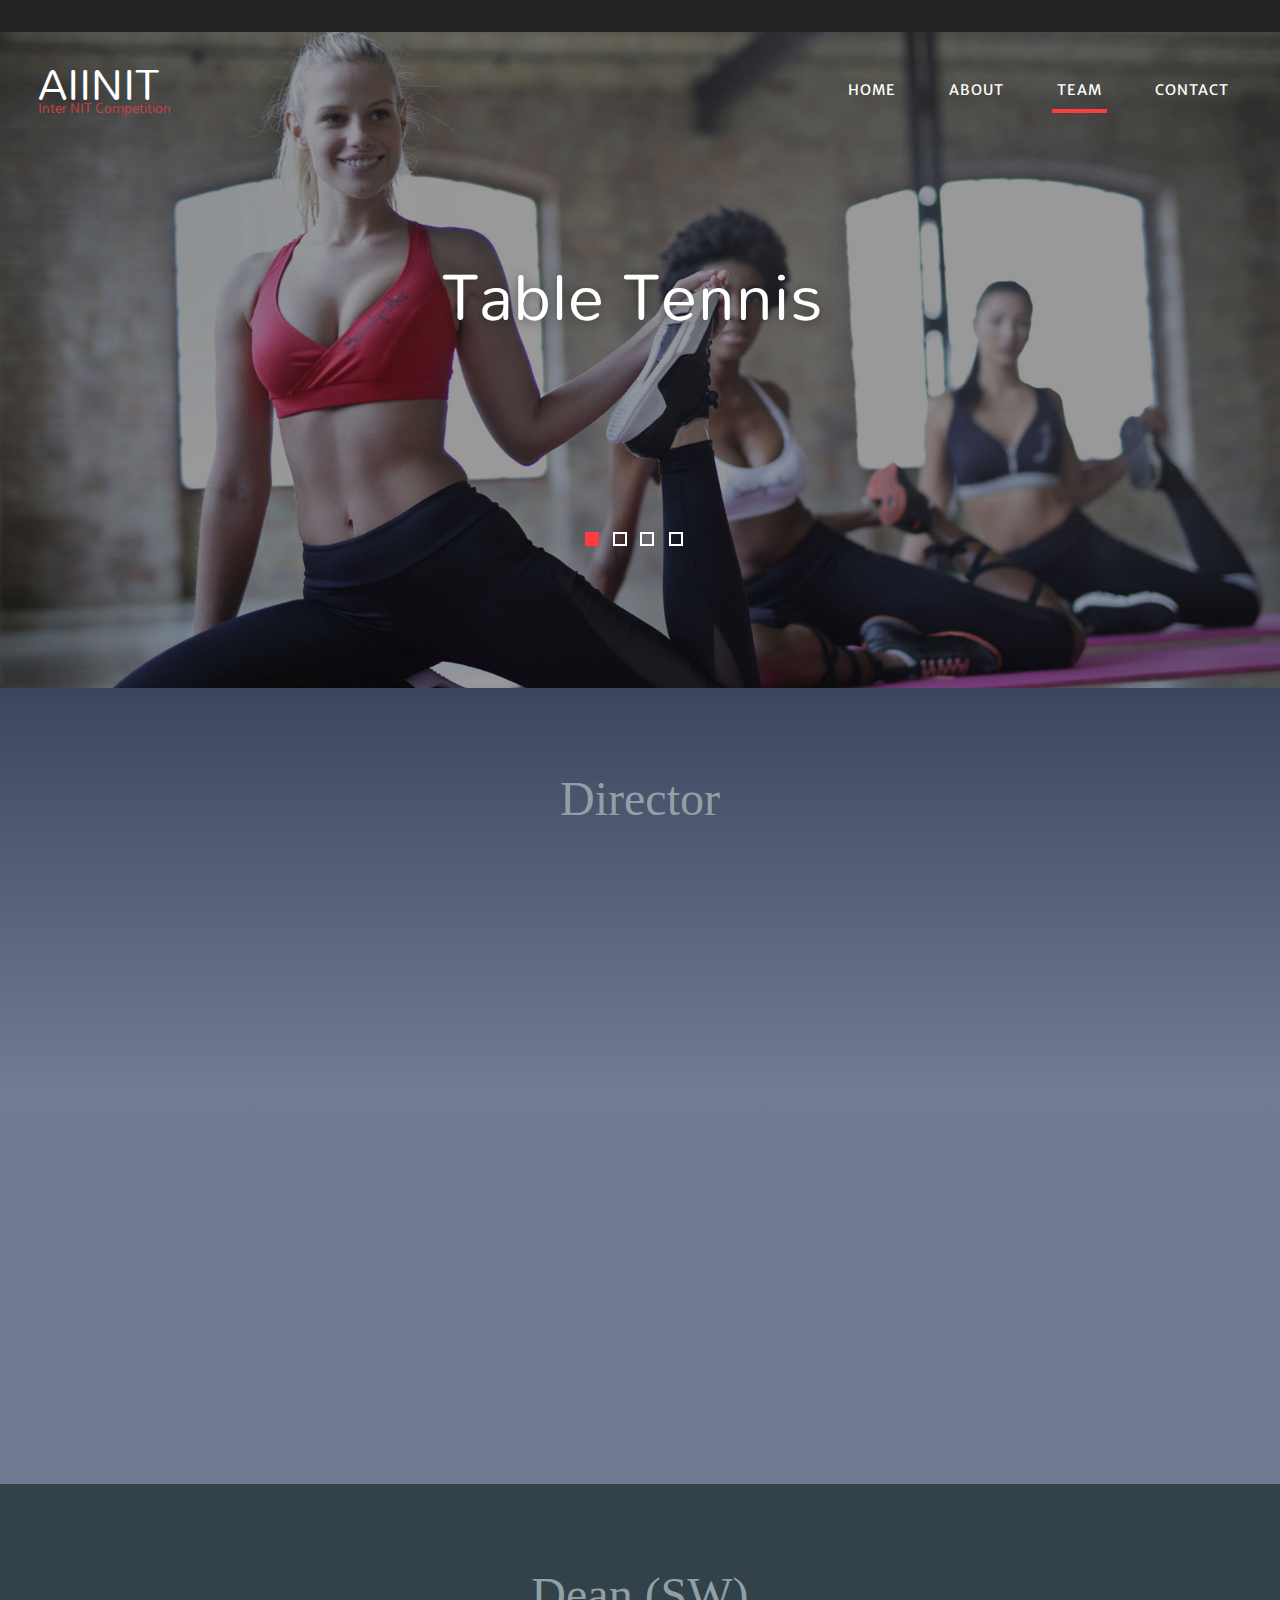
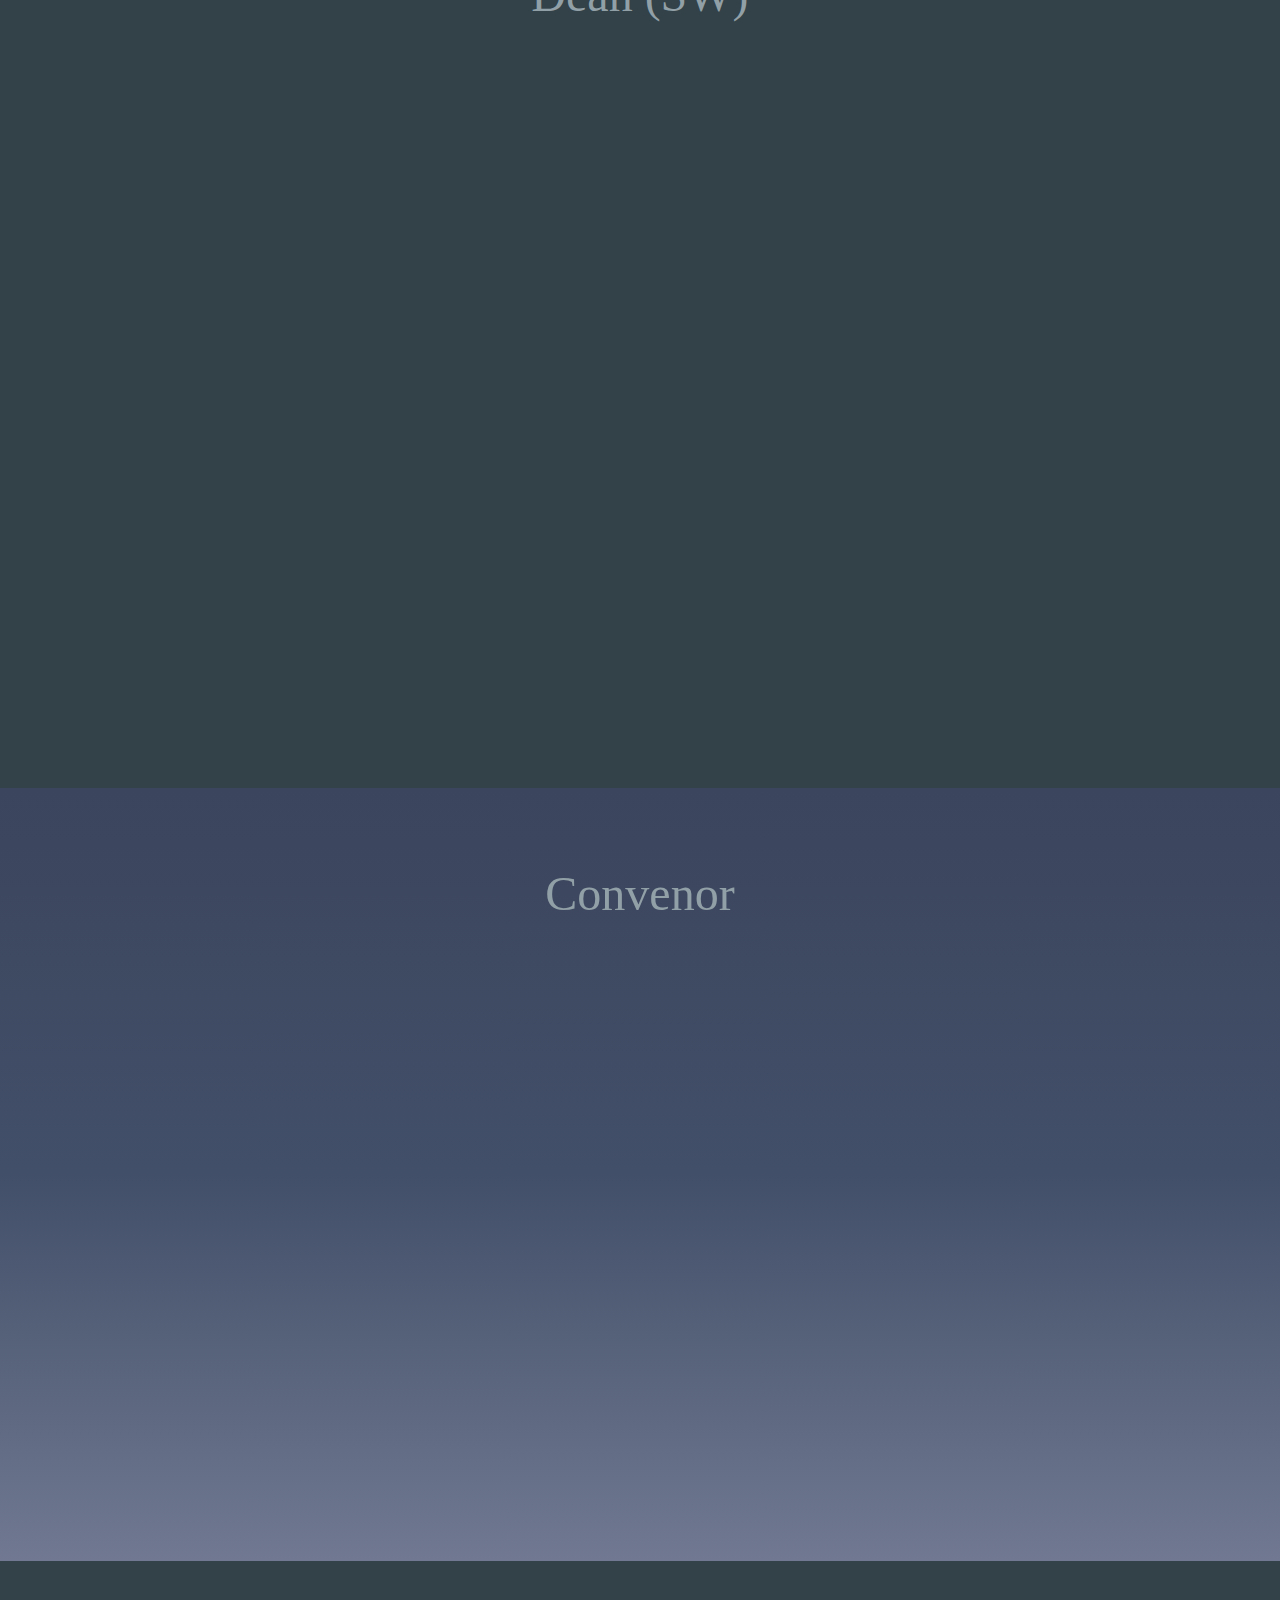
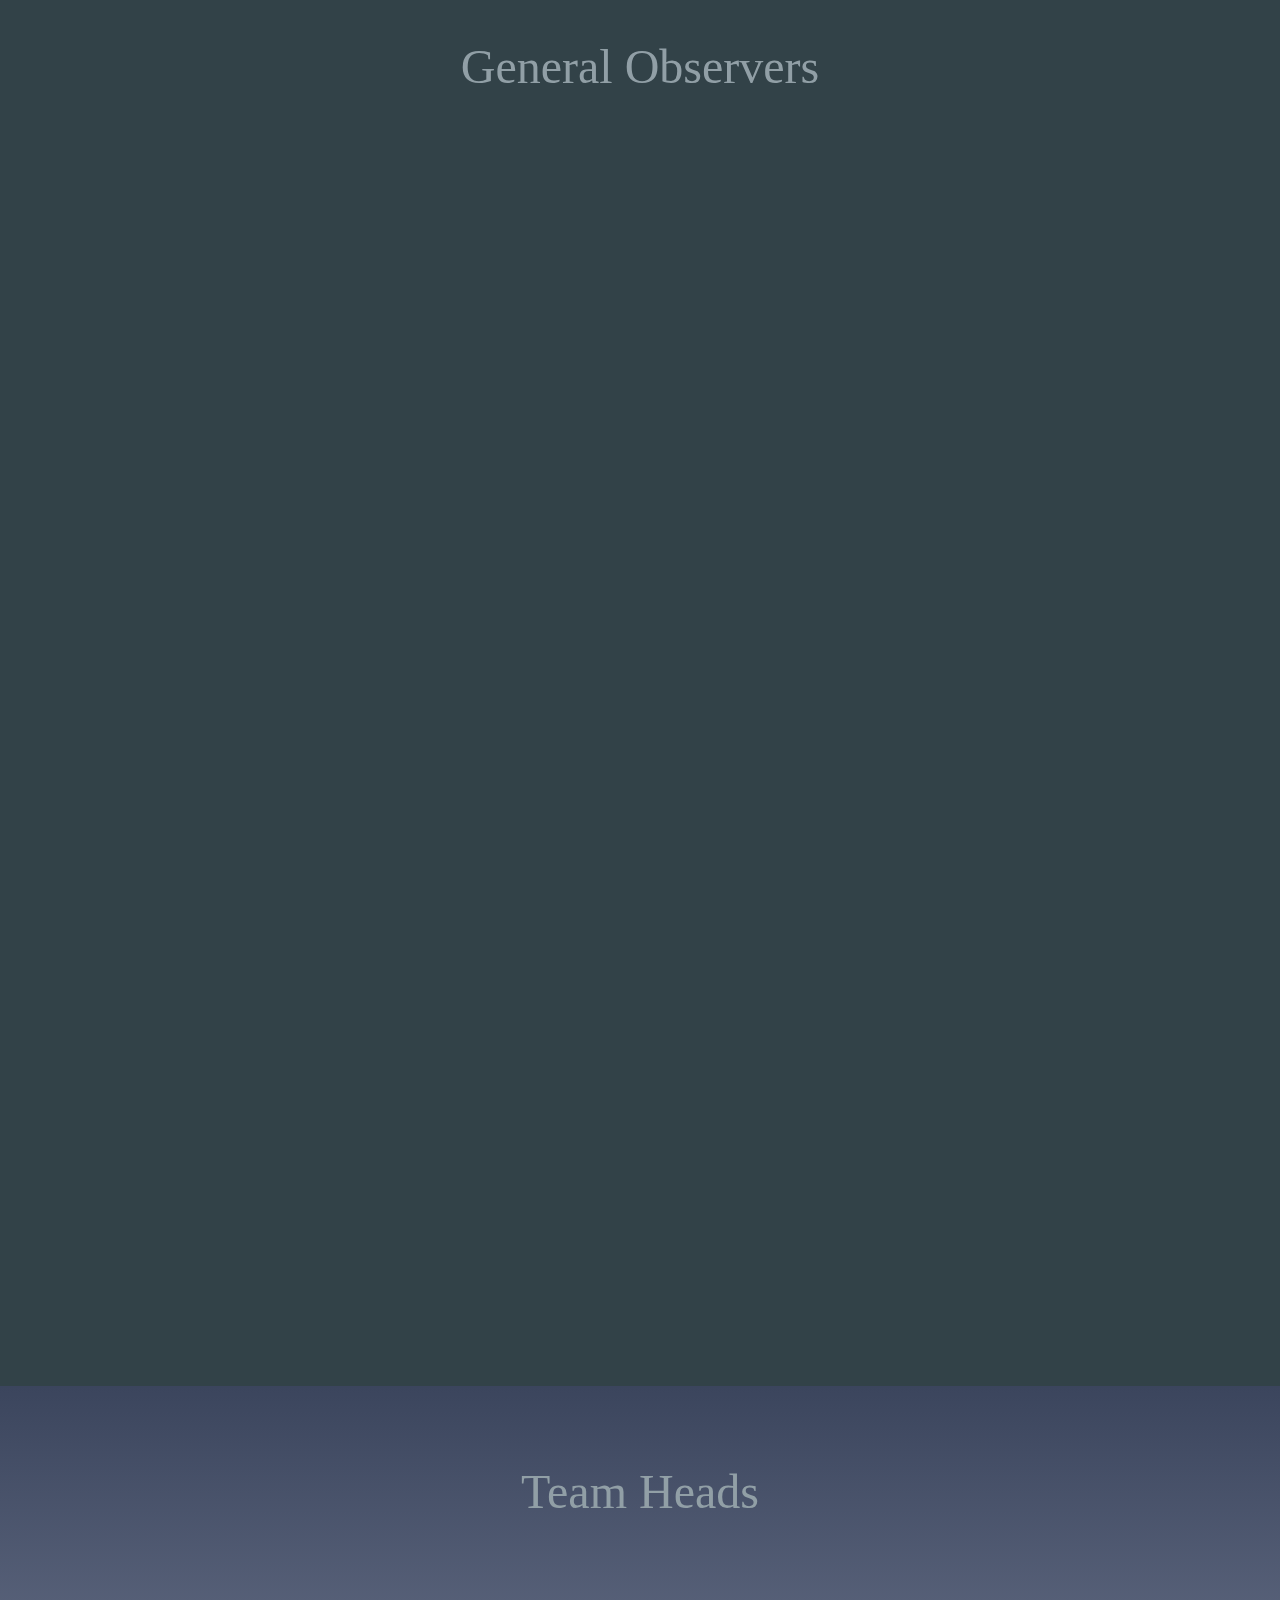
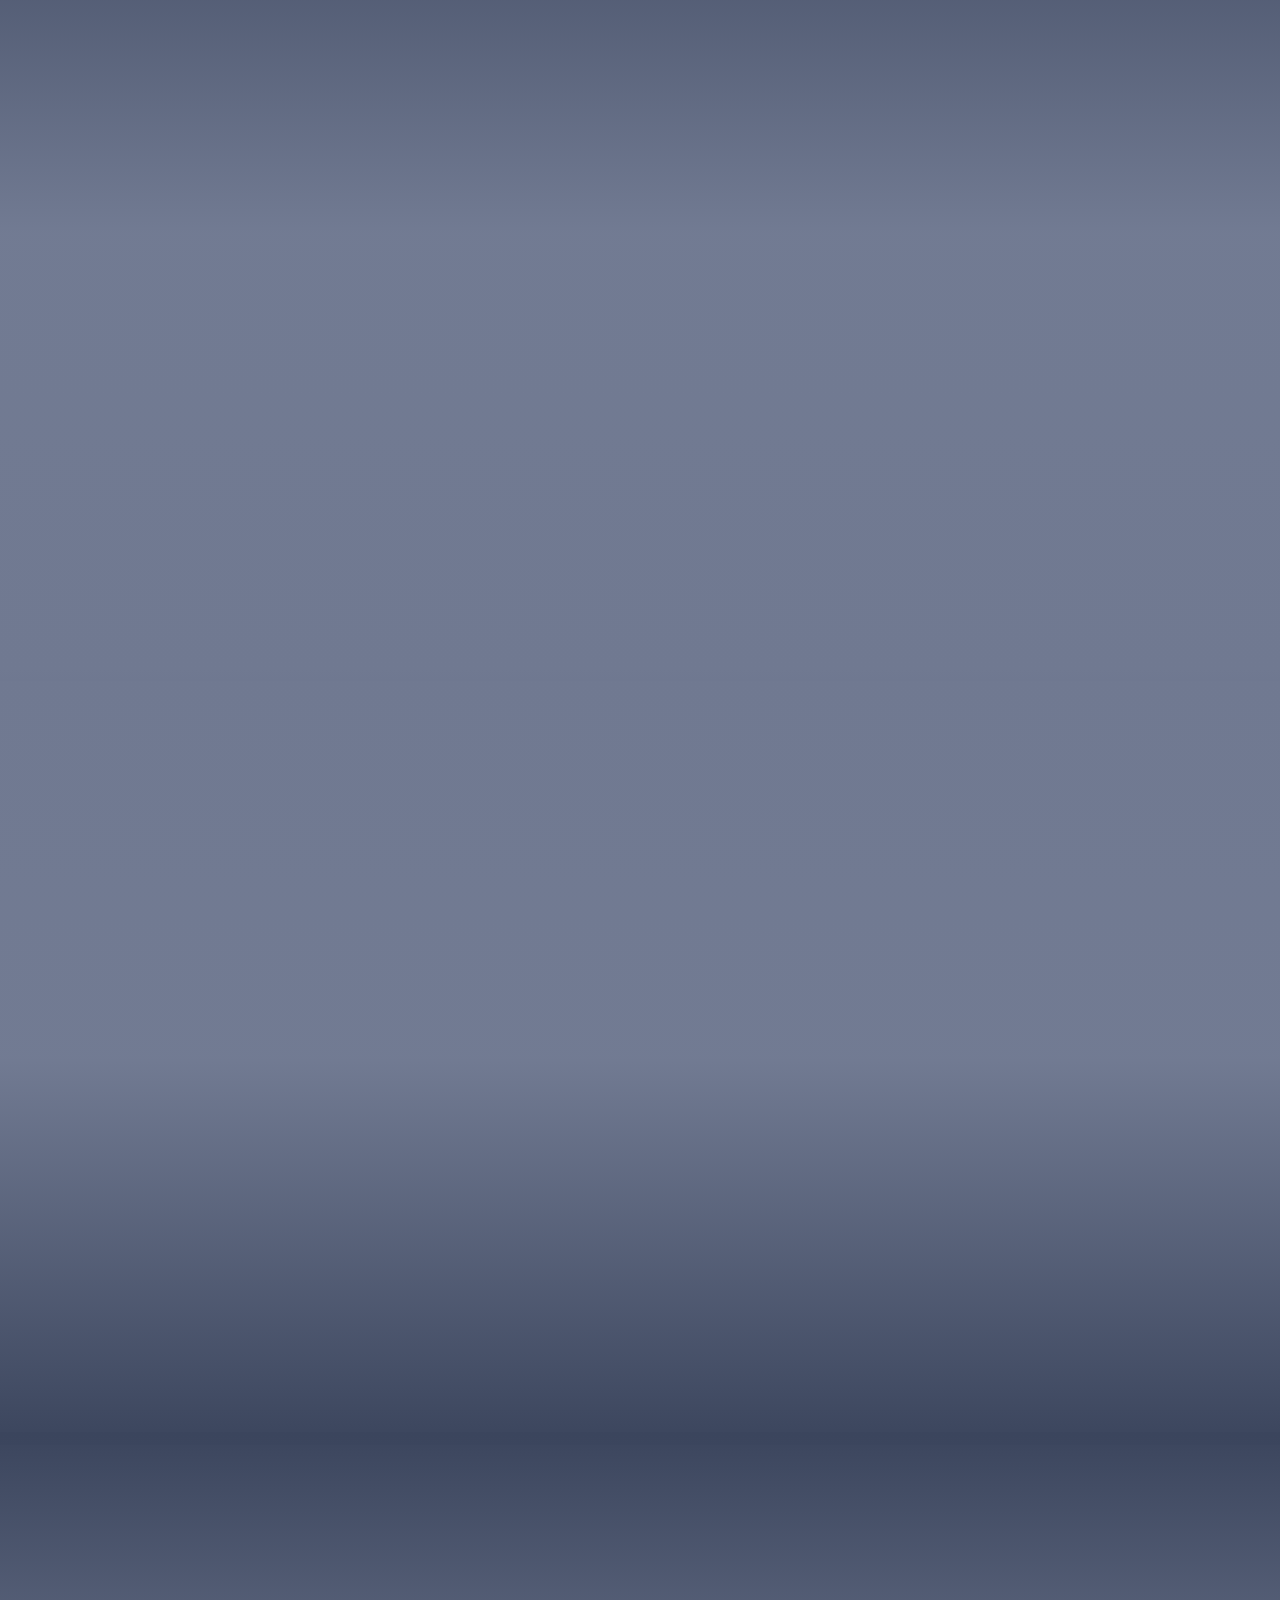
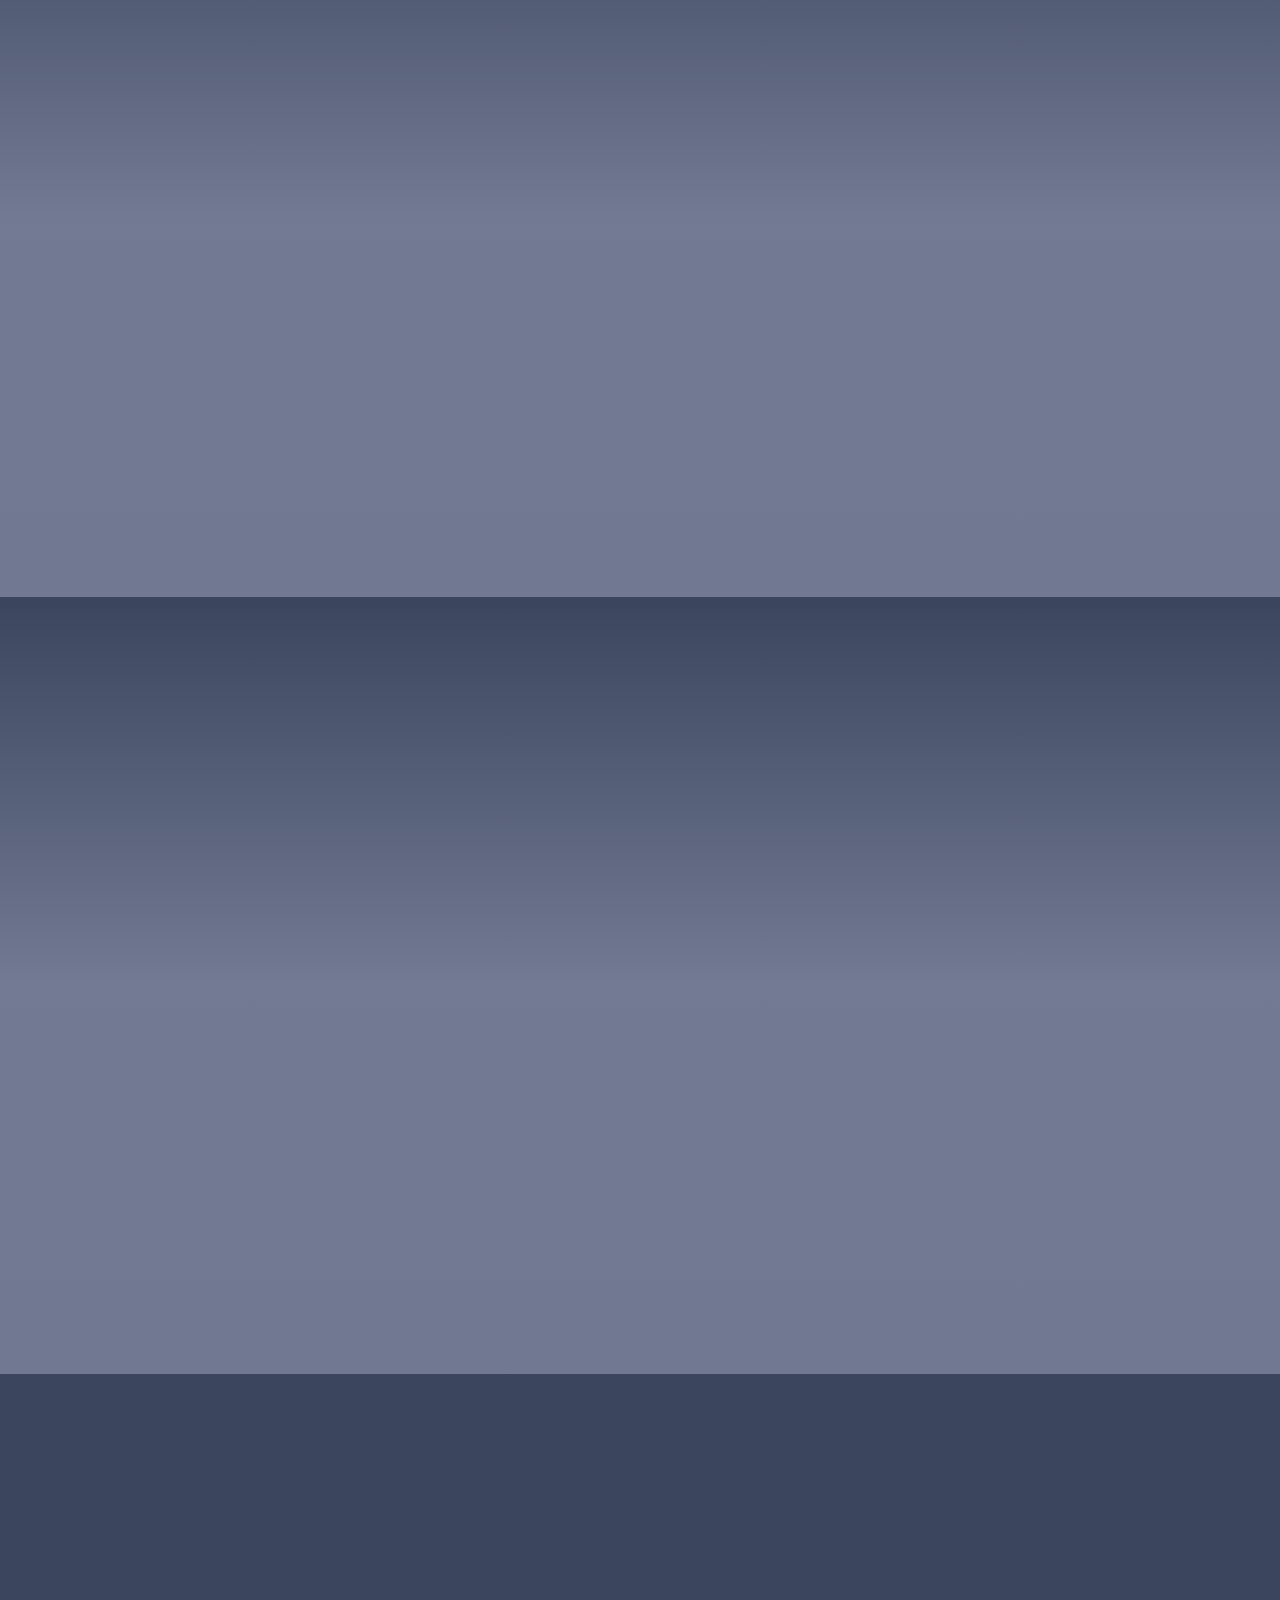
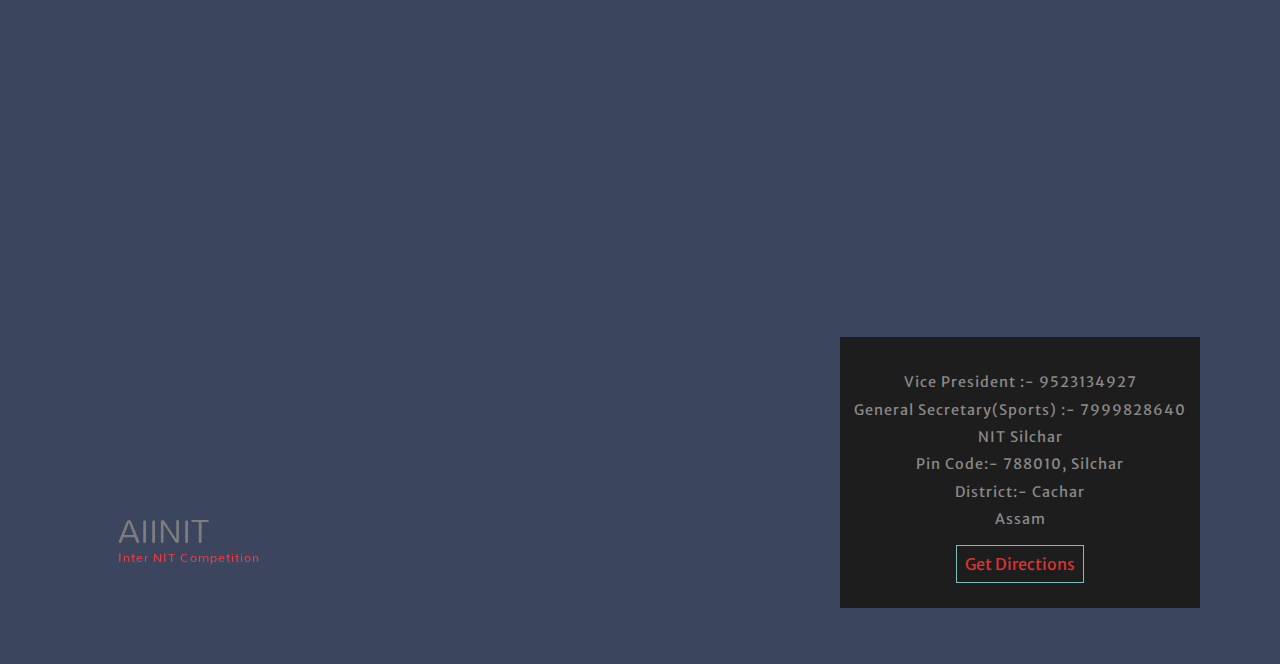
==== commit 38e4ba9a: "edits" ====
--- a/team.html
+++ b/team.html
@@ -133,11 +133,11 @@
 
 		<div class="banner_bottom" style="background-color: #324248;">
 		<div class="banner_bottom_in">
-			<h3 class="header_w3layouts_agile" style="text-align:center;color: #919fa6;font-family: 'The Times Roman';font-size: 3em;margin-bottom: 3%;">Dean SW</h3>
+			<h3 class="header_w3layouts_agile" style="text-align:center;color: #919fa6;font-family: 'The Times Roman';font-size: 3em;margin-bottom: 3%;">Dean (SW)</h3>
 			<div class="col-md-6"  data-aos="flip-left">
 				<img src="Team_Images/Dean_SW.jpg" class="img-responsive" alt="">
 				<h5 class="style_team1">Prof. R.D. Mishra</h5>
-				<p style="font-weight: bolder;font-size: 1em;"> Dean,Student Welfare.<br> NIT Silchar</p>
+				<p style="font-weight: bolder;font-size: 1em;"> Dean (Students' Welfare)<br> NIT Silchar</p>
 			</div>
 			<div class="col-md-6 news-right servi" data-aos="flip-left">
 				<p class="sub_p style_message1">Etiam faucibus viverra libero vel efficitur. Ut semper nisl ut laoreet ultrices. Maecenas dictum arcu purus, sit amet
@@ -192,7 +192,7 @@
 							<div class="icon_info blue">
 								<img src="Team_Images/Ashish_ranjan.jpg" alt=" " class="img-responsive">
 								<h5>Ashish Ranjan</h5>
-								<p>Vice President. <br>Gymkhana Union Body 2019-20</p>
+								<p>Vice President <br>Gymkhana Students' Union Body 2019-20</p>
 								<div class="team_icons">
 						<ul>
 							<li>
@@ -210,8 +210,8 @@
 						<div class="grid_info">
 							<div class="icon_info blue">
 								<img src="Team_Images/Dupal_jit.jpg" alt=" " class="img-responsive">
-								<h5>Dupal Jit</h5>
-								<p>General Secretary.<br>Gymkhana Union Body 2019-20</p>
+								<h5>Dupal Jit Das</h5>
+								<p>General Secretary<br>Gymkhana Students' Union Body 2019-20</p>
 								<div class="team_icons">
 						<ul>
 							<li>
@@ -239,7 +239,7 @@
 							<div class="icon_info blue">
 								<img src="Team_Images/Ashish_thakur.jpg" alt=" " class="img-responsive">
 								<h5>Ashish Kumar Thakur</h5>
-								<p>General Secretary (Sports).<br>Gymkhana Union Body 2019-20</p>
+								<p>General Secretary (Sports)<br>Gymkhana Students' Union Body 2019-20</p>
 								<div class="team_icons">
 						<ul>
 							<li>
@@ -258,7 +258,7 @@
 							<div class="icon_info blue">
 								<img src="Team_Images/siddharth_singh.jpg" alt=" " class="img-responsive">
 								<h5>Siddharth Singh</h5>
-								<p>General Secretary (Technical).<br>Gymkhana Union Body 2019-20</p>
+								<p>General Secretary (Technical)<br>Gymkhana Students' Union Body 2019-20</p>
 								<div class="team_icons">
 						<ul>
 							<li>
@@ -277,7 +277,7 @@
 							<div class="icon_info blue">
 								<img src="Team_Images/Sarvagya_saxena.jpg" alt=" " class="img-responsive">
 								<h5>Sarvagya Saxena</h5>
-								<p>General Secretary (Cultural).<br>Gymkhana Union Body 2019-20</p>
+								<p>General Secretary (Cultural)<br>Gymkhana Students' Union Body 2019-20</p>
 								<div class="team_icons">
 						<ul>
 							<li>
@@ -303,7 +303,7 @@
 				<div class="col-md-4 col-xs-6 team_grid_info aos-init aos-animate" data-aos="fade-right">
 					<img src="Team_Images/Bishal_Kahar.jpg" alt=" " class="img-responsive" />
 					<h3>Bishal Kahar</h3>
-					<p>Event Oragniser</p>
+					<p>Event Organiser</p>
 
 					<div class="team_icons">
 						<ul>
@@ -435,14 +435,14 @@
 
 				</div>
 				<div class="col-md-4 col-xs-6 team_grid_info aos-init aos-animate" data-aos="fade-up">
-					<img src="Team_Images/Ujjawal_Jain.png" alt=" " class="img-responsive" />
-					<h3>Ujjawal Jain</h3>
-					<p>Web Designer</p>
-
-					<div class="team_icons">
-						<ul>
-							<li>
-								<a href="https://www.facebook.com/jainujjawal1999" class="facebook" target="_blank">
+					<img src="Team_Images/Tushar.jpg" alt=" " class="img-responsive" />
+					<h3>Tushar Agarwal</h3>
+					<p>Photography Head</p>
+
+					<div class="team_icons">
+						<ul>
+							<li>
+								<a href="https://www.facebook.com/tush6668" class="facebook" target="_blank">
 									<i class="fa fa-facebook" aria-hidden="true"></i>
 								</a>
 							</li>
@@ -470,6 +470,67 @@
 
 				</div>
 				
+				<div class="clearfix"></div>
+			</div>
+		</div>
+		<div class="banner_bottom" style="background-image: linear-gradient(to bottom, #3b455d,#475372c4, #707991); margin-top: -1%;">
+		<div class="container">	
+				<!--
+				<div class="col-md-4 col-xs-6 team_grid_info aos-init aos-animate" data-aos="fade-right">
+					<img src="Team_Images/Akashjyoti_Hazarika.jpg" alt=" " class="img-responsive" />
+					<h3>Akashjyoti Hazarika</h3>
+					<p>Designing Head</p>
+
+					<div class="team_icons">
+						<ul>
+							<li>
+								<a href="https://www.facebook.com/akash.hazarika.69" class="facebook" target="_blank">
+									<i class="fa fa-facebook" aria-hidden="true"></i>
+								</a>
+							</li>
+							
+
+						</ul>
+					</div>
+
+				</div>
+				-->
+				<div class="col-md-4 col-xs-6 team_grid_info aos-init aos-animate" data-aos="fade-up">
+					<img src="Team_Images/Ujjawal_Jain.png" alt=" " class="img-responsive" />
+					<h3>Ujjawal Jain</h3>
+					<p>Web Designer</p>
+
+					<div class="team_icons">
+						<ul>
+							<li>
+								<a href="https://www.facebook.com/jainujjawal1999" class="facebook" target="_blank">
+									<i class="fa fa-facebook" aria-hidden="true"></i>
+								</a>
+							</li>
+							
+						</ul>
+					</div>
+				</div>
+
+				<!--
+				<div class="col-md-4 col-xs-6 team_grid_info aos-init aos-animate" data-aos="fade-left">
+					<img src="Team_Images/Asfaque_lashkar.jpg" alt=" " class="img-responsive" />
+					<h3>Asfaque Laskar</h3>
+					<p>Registration Desk Head</p>
+
+					<div class="team_icons">
+						<ul>
+							<li>
+								<a href="https://www.facebook.com/profile.php?id=100006842284761" class="facebook" target="_blank">
+									<i class="fa fa-facebook" aria-hidden="true"></i>
+								</a>
+							</li>
+							
+
+						</ul>
+					</div>
+				</div>
+				-->
 				<div class="clearfix"></div>
 			</div>
 		</div>
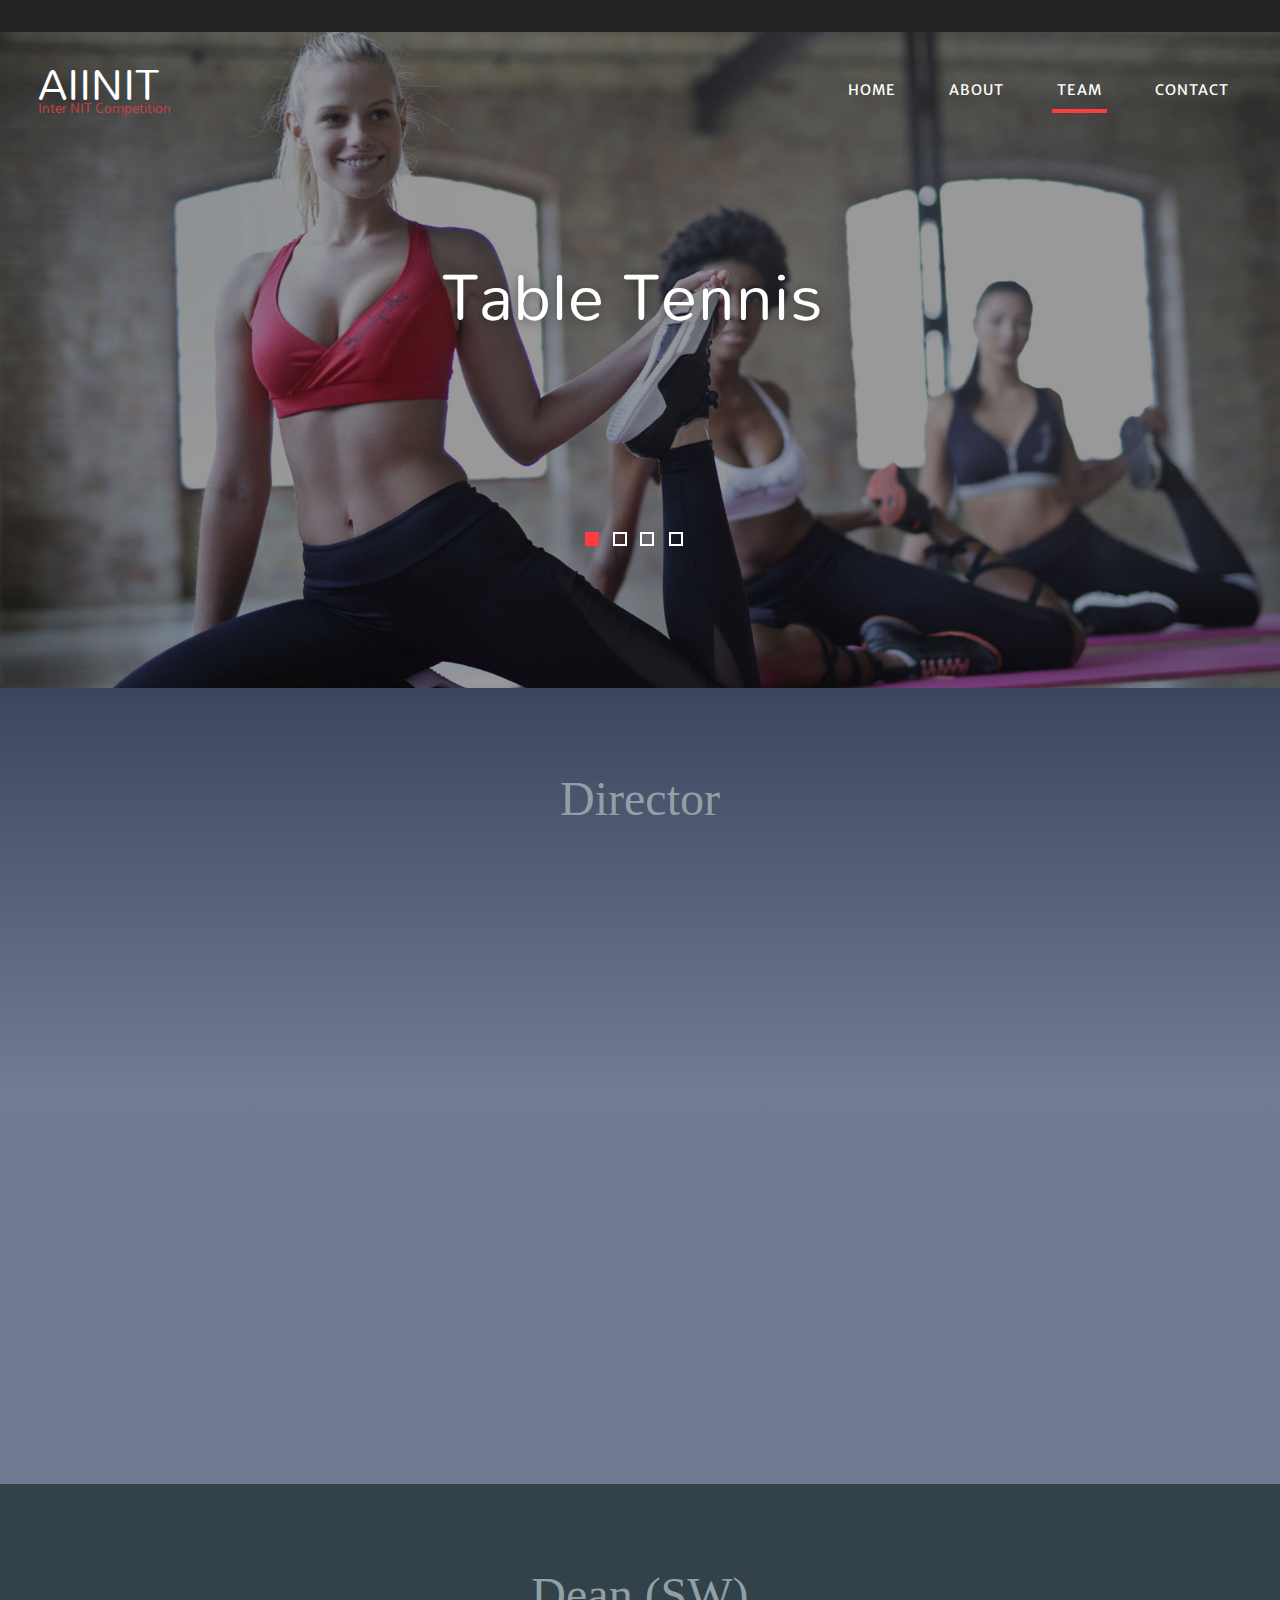
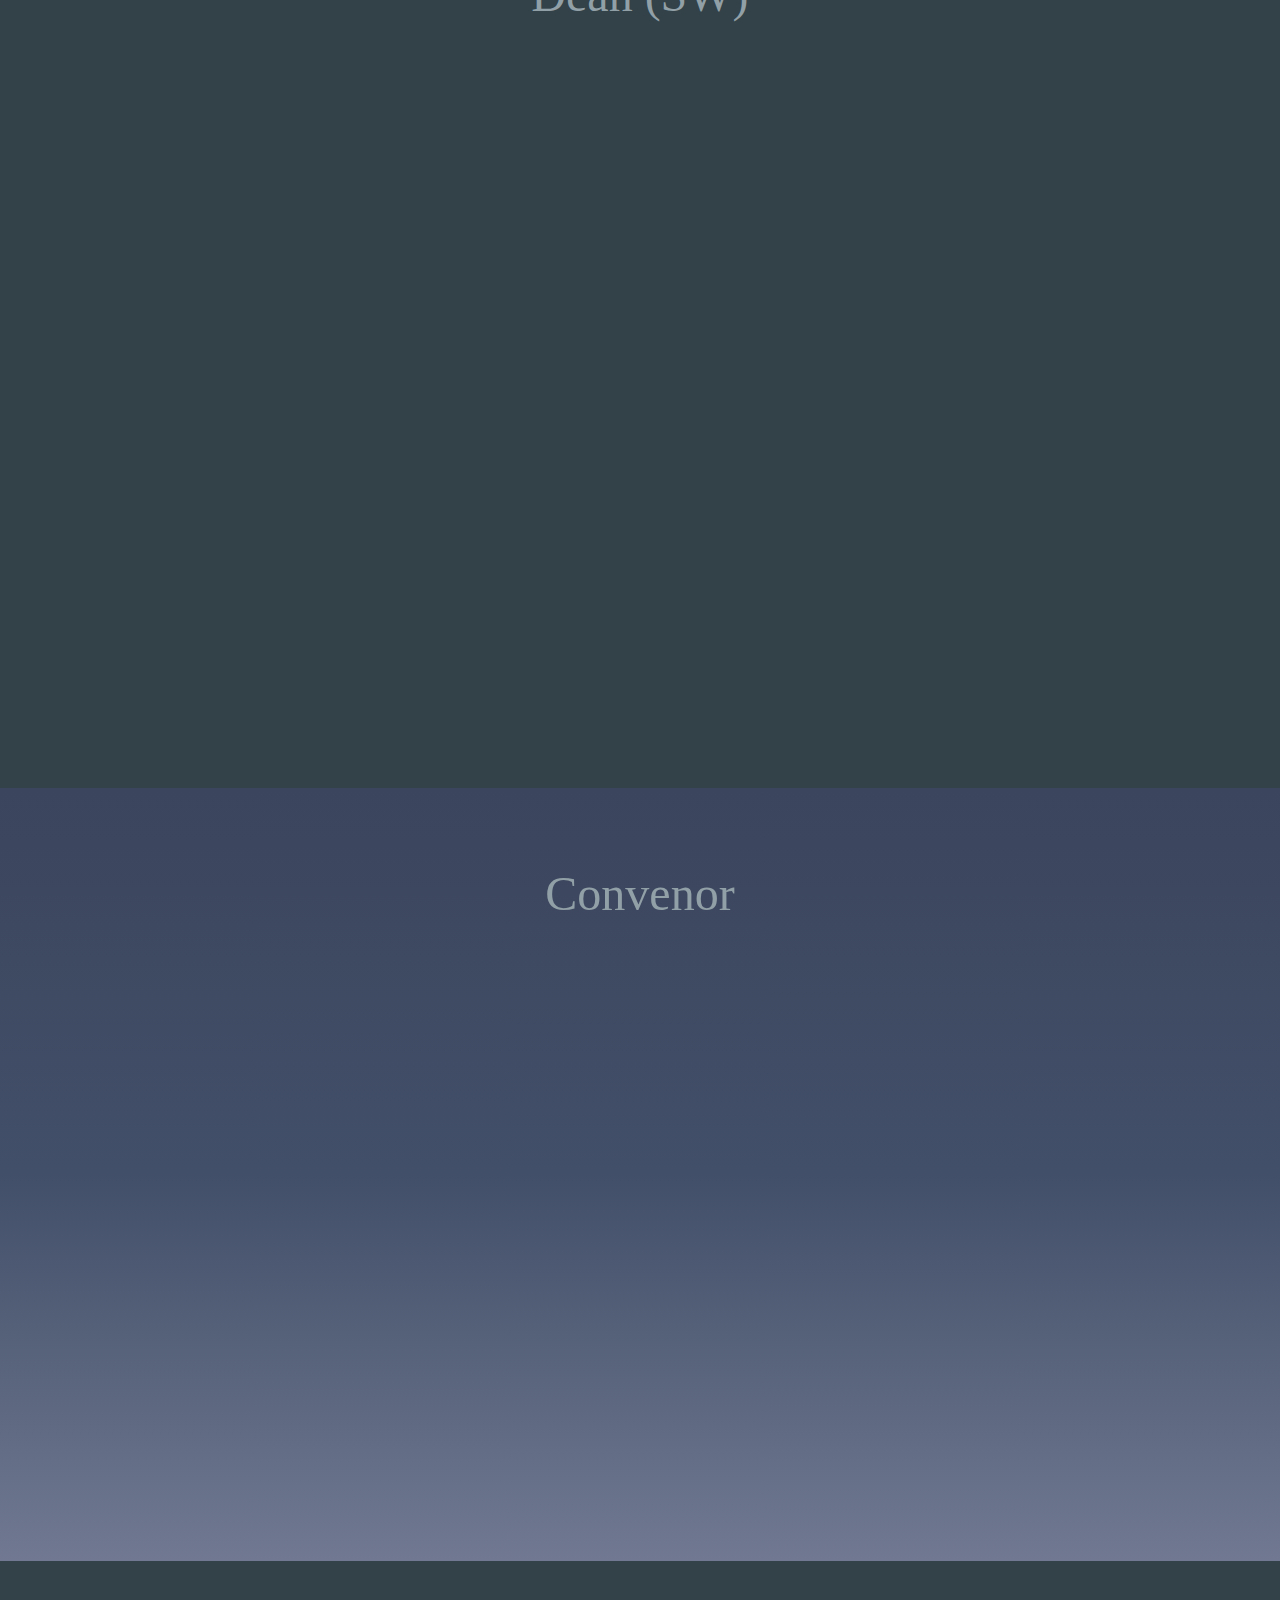
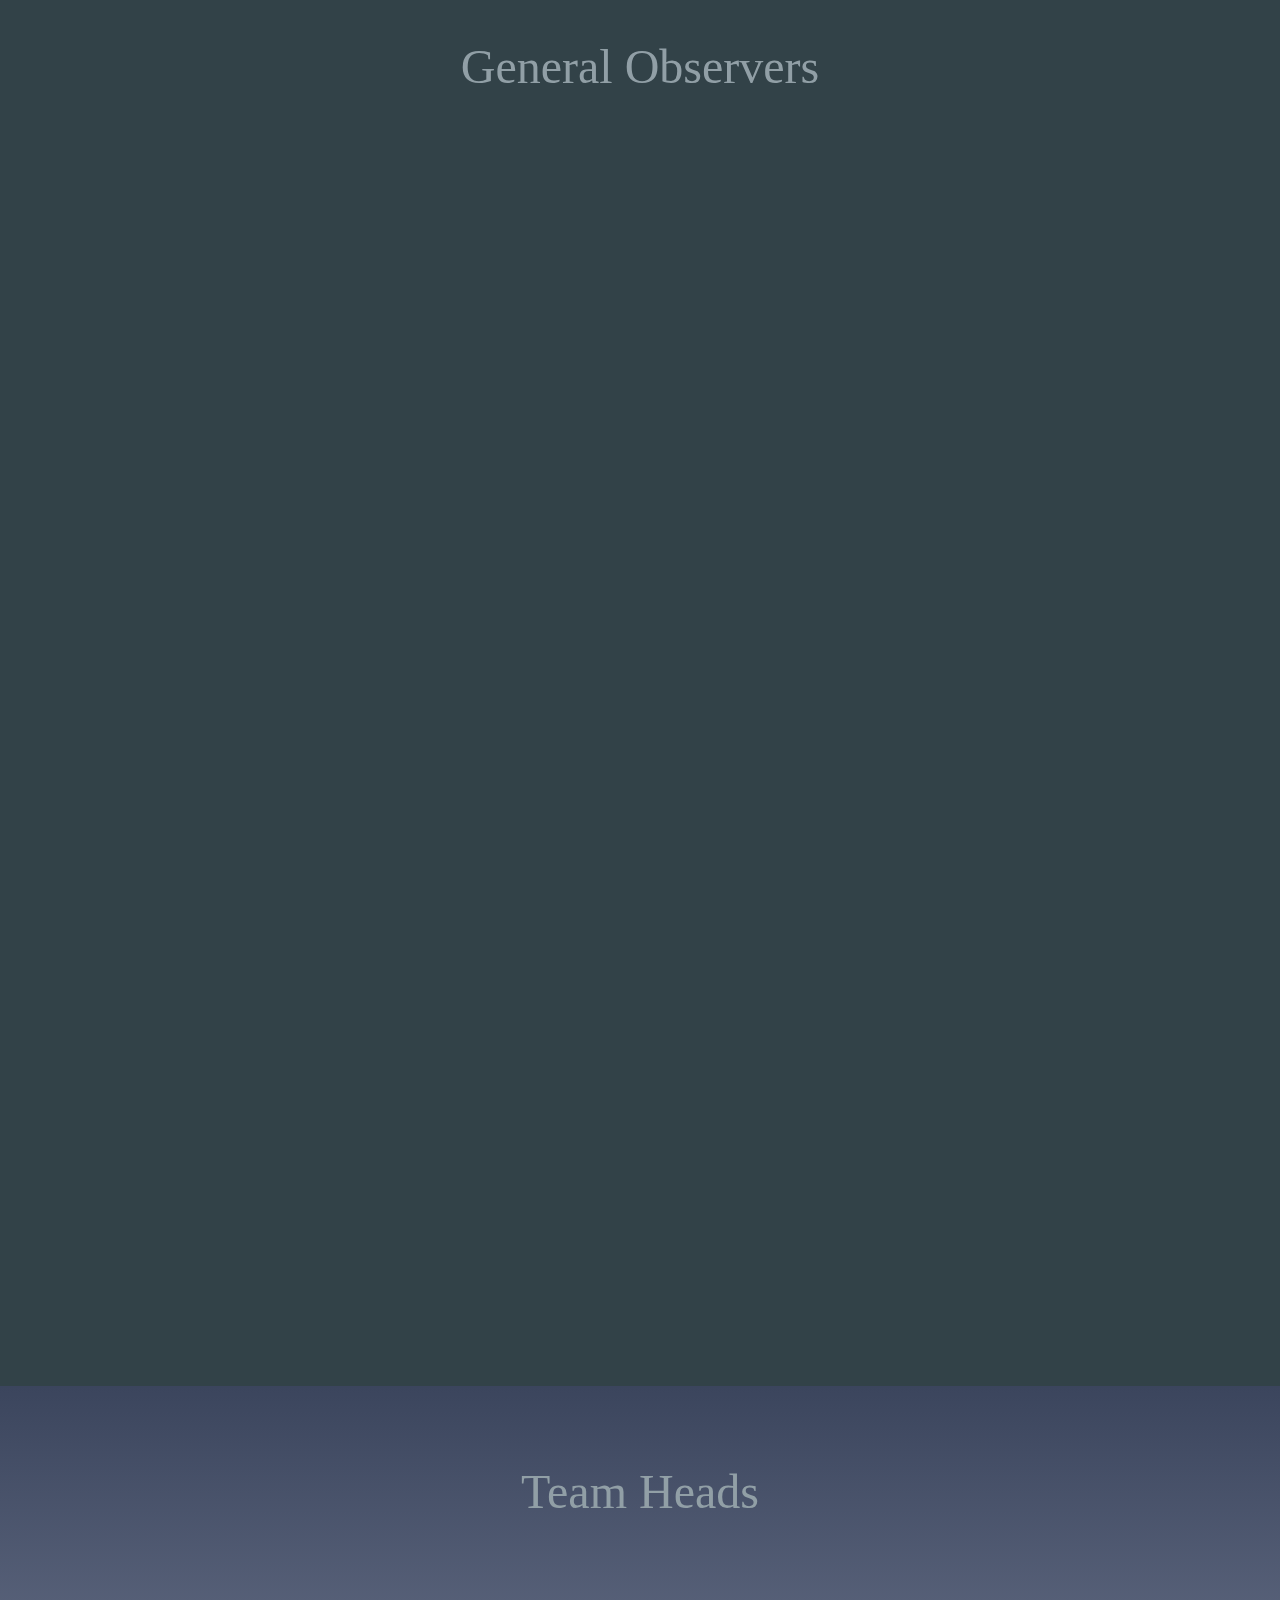
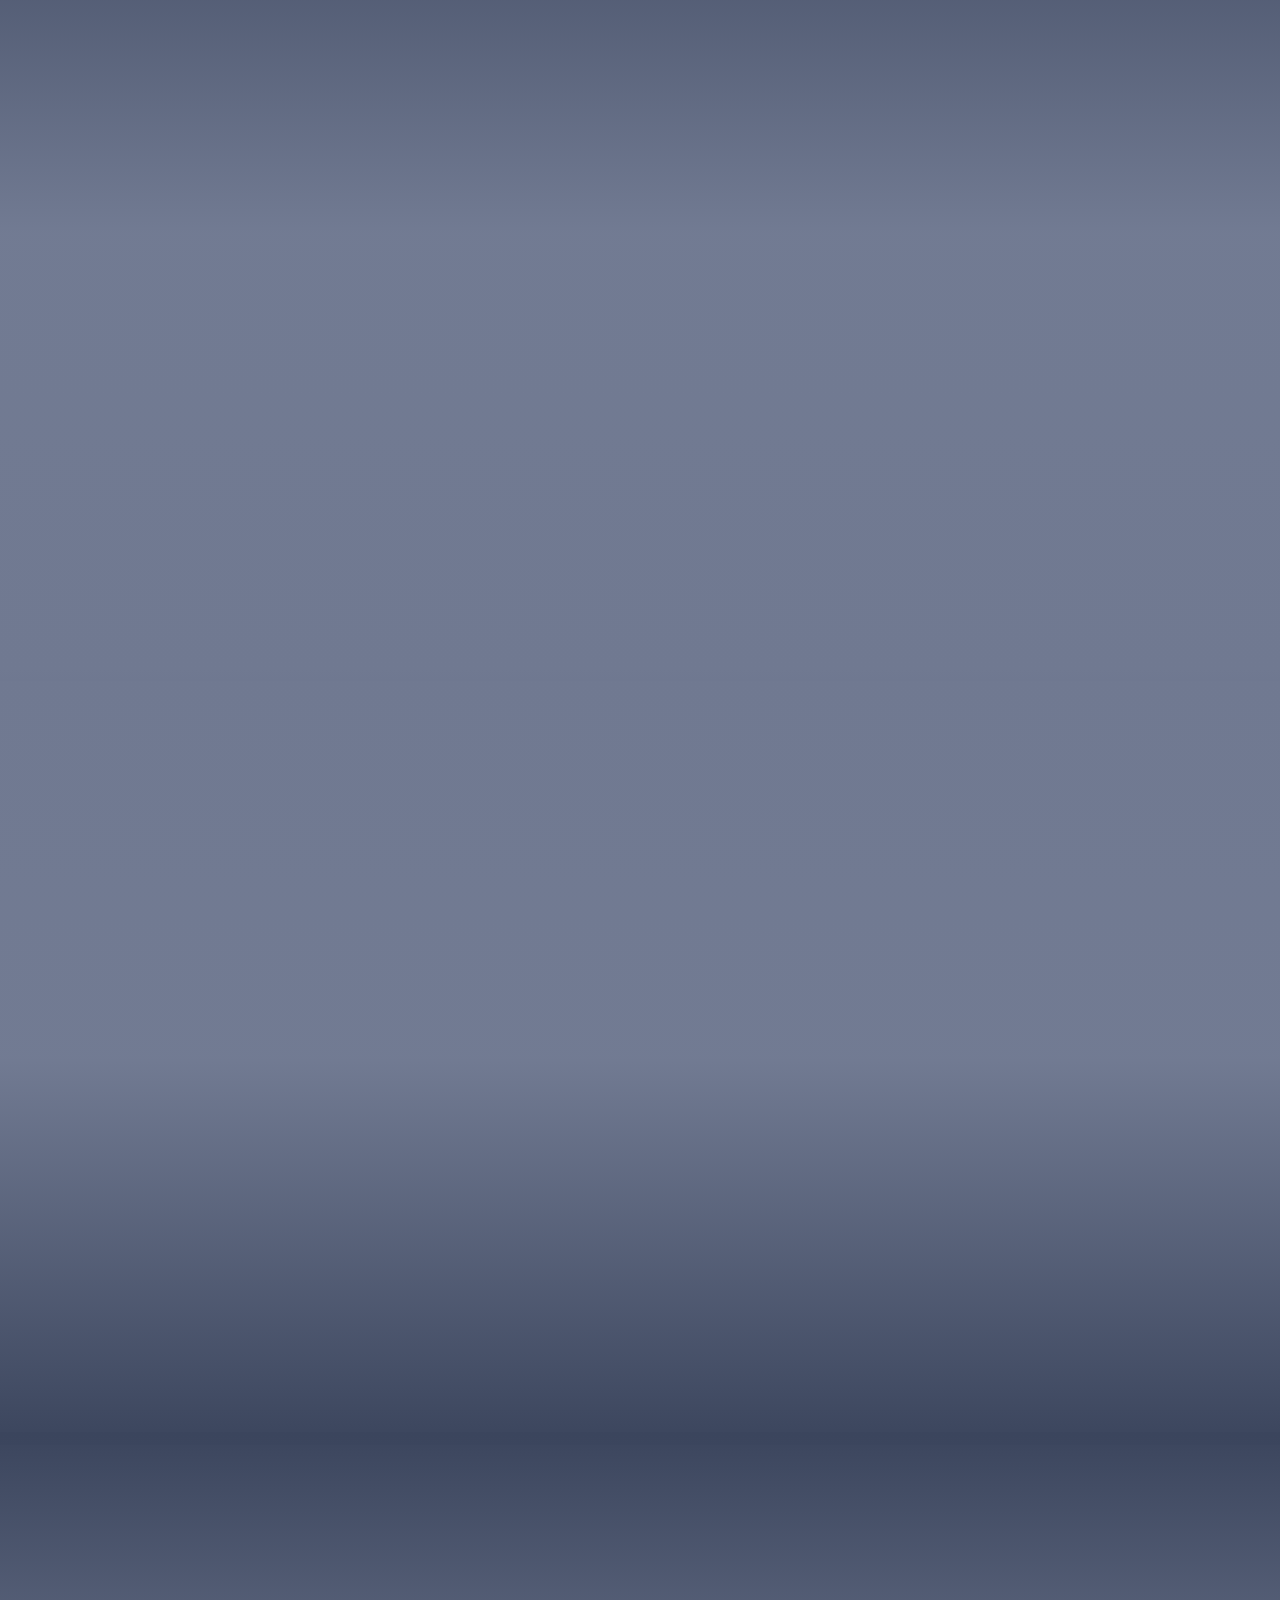
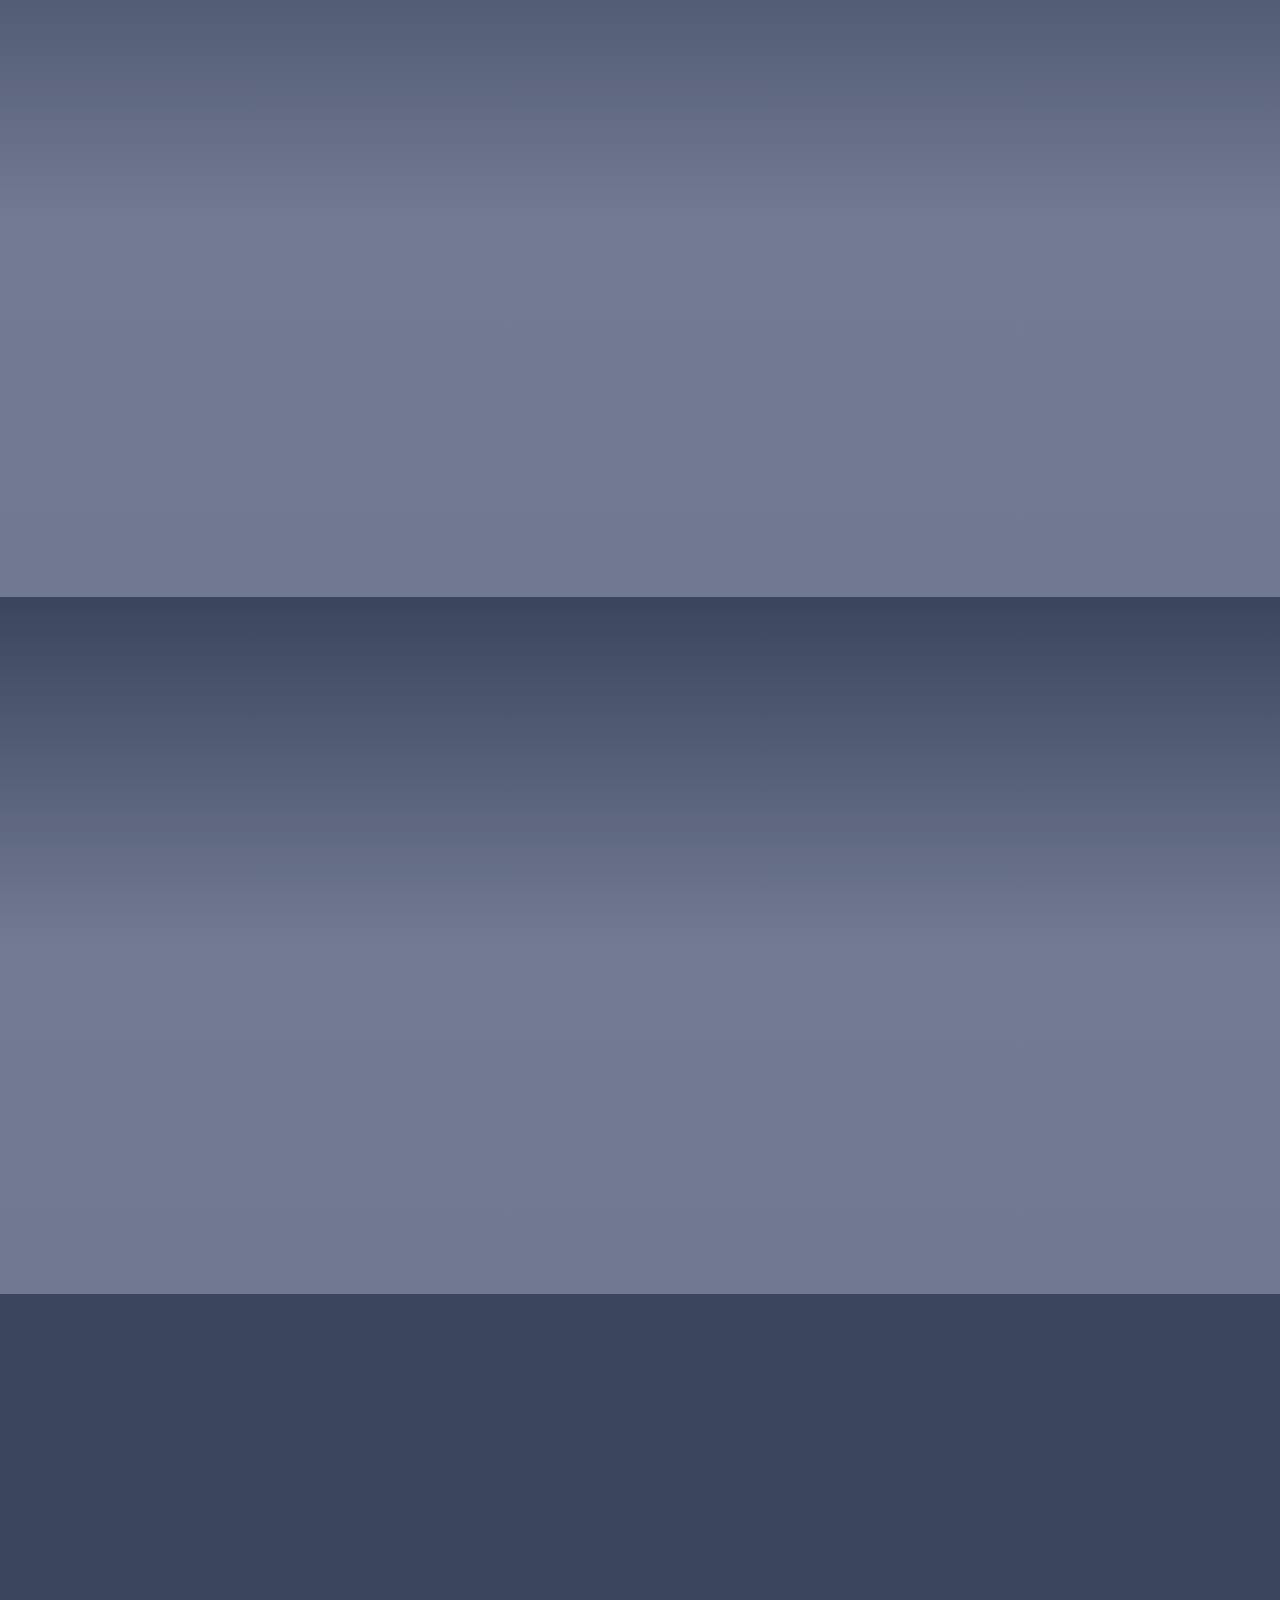
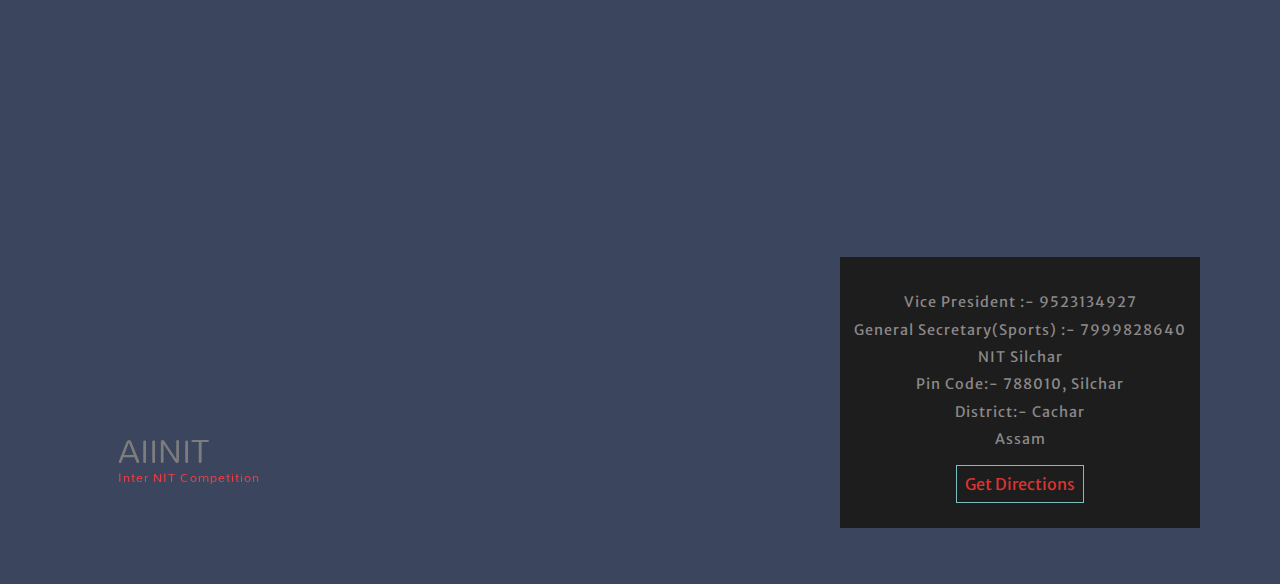
==== commit f827febb: "Made necessary changes" ====
--- a/team.html
+++ b/team.html
@@ -111,7 +111,7 @@
 
 		<div class="banner_bottom" style="background-image: linear-gradient(to bottom, #3b455d,#475372c4, #707991);">
 		<div class="banner_bottom_in">
-			<h3 class="header_w3layouts_agile" style="text-align:center;color: #919fa6;font-family: 'The Times Roman';font-size: 3em; margin-bottom: 3%;">Director</h3>
+			<h3 class="header_layout" style="text-align:center;color: #919fa6;font-family: 'The Times Roman';font-size: 3em; margin-bottom: 3%;">Director</h3>
 			<div class="col-md-6"  data-aos="flip-left">
 				<img src="Team_Images/director.jpg" class="img-responsive" alt="">
 				<h5 class="style_team">Prof. Shivaji Bandopadhyay</h5>
@@ -133,7 +133,7 @@
 
 		<div class="banner_bottom" style="background-color: #324248;">
 		<div class="banner_bottom_in">
-			<h3 class="header_w3layouts_agile" style="text-align:center;color: #919fa6;font-family: 'The Times Roman';font-size: 3em;margin-bottom: 3%;">Dean (SW)</h3>
+			<h3 class="header_layout" style="text-align:center;color: #919fa6;font-family: 'The Times Roman';font-size: 3em;margin-bottom: 3%;">Dean (SW)</h3>
 			<div class="col-md-6"  data-aos="flip-left">
 				<img src="Team_Images/Dean_SW.jpg" class="img-responsive" alt="">
 				<h5 class="style_team1">Prof. R.D. Mishra</h5>
@@ -153,9 +153,9 @@
 		</div>
 	</div>
 
-		<div class="sec_video"  style="background-image: linear-gradient(to bottom, #3b455d,#475372c4, #707991);">
+		<div class="section_style"  style="background-image: linear-gradient(to bottom, #3b455d,#475372c4, #707991);">
 			<div class="container">
-				<h3 class="header_w3layouts_agile" style="text-align:center;color: #919fa6;font-family: 'The Times Roman';font-size: 3em;">Convenor</h3>
+				<h3 class="header_layout" style="text-align:center;color: #919fa6;font-family: 'The Times Roman';font-size: 3em;">Convenor</h3>
 				<div class="inner_sec">
 					<div class="col-md-4 col-sm-4 col-xs-4"></div>
 					<div class="col-md-4 col-sm-4 col-xs-4 grid_info_main" data-aos="zoom-in">
@@ -182,9 +182,9 @@
 				</div>
 			</div>
 		</div>
-		<div class="sec_video">
+		<div class="section_style">
 			<div class="container">
-				<h3 class="header_w3layouts_agile" style="text-align: center;color: #919fa6;font-family: 'The Times Roman';font-size: 3em;">General Observers</h3>
+				<h3 class="header_layout" style="text-align: center;color: #919fa6;font-family: 'The Times Roman';font-size: 3em;">General Observers</h3>
 				<div class="inner_sec">
 					<div class="col-md-2"></div>
 					<div class="col-md-4 grid_info_main" data-aos="zoom-in">
@@ -231,7 +231,7 @@
 				</div>
 			</div>
 		</div> 
-		<div class="sec_video" style="margin-top: -15%;">
+		<div class="section_style" style="margin-top: -15%;">
 			<div class="container">
 				<div class="inner_sec">
 					<div class="col-md-4 grid_info_main" data-aos="zoom-in">
@@ -298,7 +298,7 @@
 		</div>
 	<div class="banner_bottom" style="background-image: linear-gradient(to bottom, #3b455d,#475372c4, #707991);">
 		<div class="container">
-			<h3 class="header_w3layouts_agile" style="text-align: center;color: #919fa6;font-family: 'The Times Roman';font-size: 3em;">Team Heads</h3>
+			<h3 class="header_layout" style="text-align: center;color: #919fa6;font-family: 'The Times Roman';font-size: 3em;">Team Heads</h3>
 			<div class="inner_sec">
 				<div class="col-md-4 col-xs-6 team_grid_info aos-init aos-animate" data-aos="fade-right">
 					<img src="Team_Images/Bishal_Kahar.jpg" alt=" " class="img-responsive" />
@@ -475,27 +475,10 @@
 		</div>
 		<div class="banner_bottom" style="background-image: linear-gradient(to bottom, #3b455d,#475372c4, #707991); margin-top: -1%;">
 		<div class="container">	
-				<!--
-				<div class="col-md-4 col-xs-6 team_grid_info aos-init aos-animate" data-aos="fade-right">
-					<img src="Team_Images/Akashjyoti_Hazarika.jpg" alt=" " class="img-responsive" />
-					<h3>Akashjyoti Hazarika</h3>
-					<p>Designing Head</p>
-
-					<div class="team_icons">
-						<ul>
-							<li>
-								<a href="https://www.facebook.com/akash.hazarika.69" class="facebook" target="_blank">
-									<i class="fa fa-facebook" aria-hidden="true"></i>
-								</a>
-							</li>
-							
-
-						</ul>
-					</div>
-
-				</div>
-				-->
-				<div class="col-md-4 col-xs-6 team_grid_info aos-init aos-animate" data-aos="fade-up">
+				<div class="col-md-4 col-xs-6">
+
+				</div>
+				<div class="col-md-4 col-xs-6 team_grid_info aos-init aos-animate" data-aos="fade-down">
 					<img src="Team_Images/Ujjawal_Jain.png" alt=" " class="img-responsive" />
 					<h3>Ujjawal Jain</h3>
 					<p>Web Designer</p>
@@ -512,25 +495,8 @@
 					</div>
 				</div>
 
-				<!--
-				<div class="col-md-4 col-xs-6 team_grid_info aos-init aos-animate" data-aos="fade-left">
-					<img src="Team_Images/Asfaque_lashkar.jpg" alt=" " class="img-responsive" />
-					<h3>Asfaque Laskar</h3>
-					<p>Registration Desk Head</p>
-
-					<div class="team_icons">
-						<ul>
-							<li>
-								<a href="https://www.facebook.com/profile.php?id=100006842284761" class="facebook" target="_blank">
-									<i class="fa fa-facebook" aria-hidden="true"></i>
-								</a>
-							</li>
-							
-
-						</ul>
-					</div>
-				</div>
-				-->
+				<div class="col-md-4 col-xs-6">
+				</div>
 				<div class="clearfix"></div>
 			</div>
 		</div>
@@ -541,8 +507,8 @@
 	<footer class="contact-footer">
 		<div class="bottom-social">
 			<div class="container">
-				<div class="col-md-8 botttom-nav-w3ls-agile">
-					<ul class="f_links col-md-4" data-aos="zoom-in">
+				<div class="col-md-8 bottom_layout">
+					<ul class="links col-md-4" data-aos="zoom-in">
 						<li>
 							<a href="index.html" style="font-size: 1.5vw;">Home</a>
 						</li>
@@ -551,7 +517,7 @@
 						</li>
 						
 					</ul>
-					<ul class="f_links col-md-4" data-aos="zoom-in">
+					<ul class="links col-md-4" data-aos="zoom-in">
 						<li>
 							<a href="team.html"  style="font-size: 1.5vw;">Team</a>
 						</li>
@@ -575,16 +541,16 @@
 					<img src = "images/maps.png" alt = "maps" width="100%" height="50%"
 					    style="border:0; background-repeat: no-repeat;">
 				</div>
-				<div class="col-md-4 contact_grids_info" style="margin-top: 8%; padding:10px;">
+				<div class="col-md-4 contact_info" style="margin-top: 8%; padding:10px;">
 					<div class="contact_grid" data-aos="slide-up">
-						<div class="contact_grid_right">
+						<div class="contact_right">
 							<p> Vice President :- 9523134927</p>
 							<p> General Secretary(Sports) :- 7999828640</p>
 							<p>NIT Silchar</p>
 							<p>Pin Code:- 788010, Silchar</p>
 							<p>District:- Cachar</p>
 							<p  style="margin-bottom: 20px;">Assam</p>
-							<a class="direction_style" href="https://www.google.co.in/maps/place/Administrative+Bldg,+NIT+Rd,+Ghungur,+Masimpur,+Silchar,+Assam+788118/@24.7585595,92.7931303,17z/data=!3m1!4b1!4m6!1m3!3m2!1s0x374e49dcb63bae9b:0x81efa836714a289b!2sNational+Institute+of+Technology+Silchar!3m1!1s0x374e49c1f6648043:0x23d01954cf29fd79">Get Directions</a>
+							<a class="direction_style" href="https://www.google.co.in/maps/place/Administrative+Bldg,+NIT+Rd,+Ghungur,+Masimpur,+Silchar,+Assam+788118/@24.7585595,92.7931303,17z/data=!3m1!4b1!4m6!1m3!3m2!1s0x374e49dcb63bae9b:0x81efa836714a289b!2sNational+Institute+of+Technology+Silchar!3m1!1s0x374e49c1f6648043:0x23d01954cf29fd79" target="_blank">Get Directions</a>
 						</div>
 					</div>
 				</div>
--- a/css/style.css
+++ b/css/style.css
@@ -36,24 +36,24 @@
 	line-height: 2em;
 }
 
-.contact_grid_right h4 {
+.contact_right h4 {
 	font-size: 1.2em;
 	color: #ffffff;
 	font-weight: 600;
 	margin-bottom: .5em;
 }
 
-.contact_grid_right p a {
+.contact_right p a {
 	color: #555;
 	text-decoration: none;
 }
 
-.contact_grid_right p span {
+.contact_right p span {
 	display: block;
 }
 
 @media(max-width:991px) {
-	.contact_grids_info {
+	.contact_info {
 		padding: 0;
 		margin-top: 1em;
 	}
@@ -710,7 +710,7 @@
 	width: 100%;
 }
 
-.sec_video {
+.section_style {
 	padding: 6em 0;
 	background: #324248;
 }
@@ -828,7 +828,7 @@
 	text-decoration: none;
 }
 
-.botttom-nav-w3ls-agile {
+.bottom_layout {
 	margin-bottom: 2em;
 }
 
@@ -839,23 +839,23 @@
 	letter-spacing: 1px;
 }
 
-.botttom-nav-w3ls-agile ul li {
+.bottom_layout ul li {
 	display: block;
 	margin: 10px 0px;
 }
 
-.botttom-nav-w3ls-agile ul li a {
+.bottom_layout ul li a {
 	color: #8691ab;
 	letter-spacing: 1px;
 	font-size: 14px;
 	text-decoration: none;
 }
 
-ul.f_links.thrd li a {
+ul.links.thrd li a {
 	font-weight: 600;
 }
 
-.botttom-nav-w3ls-agile ul li a:hover {
+.bottom_layout ul li a:hover {
 	color: #ff3c41;
 	text-decoration: none;
 }
@@ -1042,7 +1042,7 @@
 	.top_spl_courses,
 	.services,
 	.what-wedo,
-	.sec_video,
+	.section_style,
 	.banner_bottom.tesimonials,
 	.banner_bottom {
 		padding: 5em 0;
@@ -1051,7 +1051,7 @@
 		float: right;
 		width: 14%;
 	}
-	h3.header_w3layouts_agile {
+	h3.header_layout {
 		font-size: 3em;
 	}
 }
@@ -1099,7 +1099,7 @@
 	.top_spl_courses,
 	.services,
 	.what-wedo,
-	.sec_video,
+	.section_style,
 	.banner_bottom.tesimonials,
 	.banner_bottom,
 	.bottom-social,
@@ -1182,10 +1182,10 @@
 	.about-gd.ab-right {
 		margin-top: 2em;
 	}
-	ul.f_links {
+	ul.links {
 		margin: 1em 0;
 	}
-	.botttom-nav-w3ls-agile {
+	.bottom_layout {
 		margin-bottom: 1em;
 		padding: 0;
 	}
@@ -1202,7 +1202,7 @@
 	.carousel-control {
 		margin-top: 66px;
 	}
-	ul.f_links:nth-child(2) {
+	ul.links:nth-child(2) {
 		margin: 1.5em 0;
 	}
 	.gallery-grid1 .p-mask,
@@ -1271,7 +1271,7 @@
 	.banner-top3 {
 		min-height: 549px;
 	}
-	h3.header_w3layouts_agile {
+	h3.header_layout {
 		font-size: 2.8em;
 	}
 	.copy {
@@ -1425,13 +1425,13 @@
 	.carousel-control {
 		margin-top: 272px;
 	}
-	h3.header_w3layouts_agile {
+	h3.header_layout {
 		font-size: 2.6em;
 	}
 	.top_spl_courses,
 	.services,
 	.what-wedo,
-	.sec_video,
+	.section_style,
 	.banner_bottom.tesimonials,
 	.banner_bottom,
 	.bottom-social,
@@ -1543,7 +1543,7 @@
 		font-size: 1.5em;
 		padding-bottom: 16px;
 	}
-	h3.header_w3layouts_agile {
+	h3.header_layout {
 		font-size: 2.2em;
 	}
 	h4.sub-hdng {
@@ -1653,7 +1653,7 @@
 		margin: 0 auto;
 		width: 95%;
 	}
-	h3.header_w3layouts_agile {
+	h3.header_layout {
 		font-size: 2em;
 	}
 	.callbacks_tabs {
@@ -1677,7 +1677,7 @@
 }
 
 @media(max-width:375px) {
-	h3.header_w3layouts_agile {
+	h3.header_layout {
 		font-size: 1.8em;
 	}
 	.banner_bottom_in iframe {
@@ -1692,7 +1692,7 @@
 	.top_spl_courses,
 	.services,
 	.what-wedo,
-	.sec_video,
+	.section_style,
 	.banner_bottom.tesimonials,
 	.banner_bottom,
 	.bottom-social,
@@ -1749,7 +1749,7 @@
 	.navbar-default .navbar-brand {
 		font-size: 40px;
 	}
-	h3.header_w3layouts_agile {
+	h3.header_layout {
 		font-size: 1.6em;
 	}
 	.banner-top,
@@ -1776,13 +1776,13 @@
 		font-size: 10px;
 		margin: 1em 0.3em 0 0em;
 	}
-	h3.header_w3layouts_agile {
+	h3.header_layout {
 		font-size: 1.4em;
 	}
 	.top_spl_courses,
 	.services,
 	.what-wedo,
-	.sec_video,
+	.section_style,
 	.banner_bottom.tesimonials,
 	.banner_bottom,
 	.bottom-social,
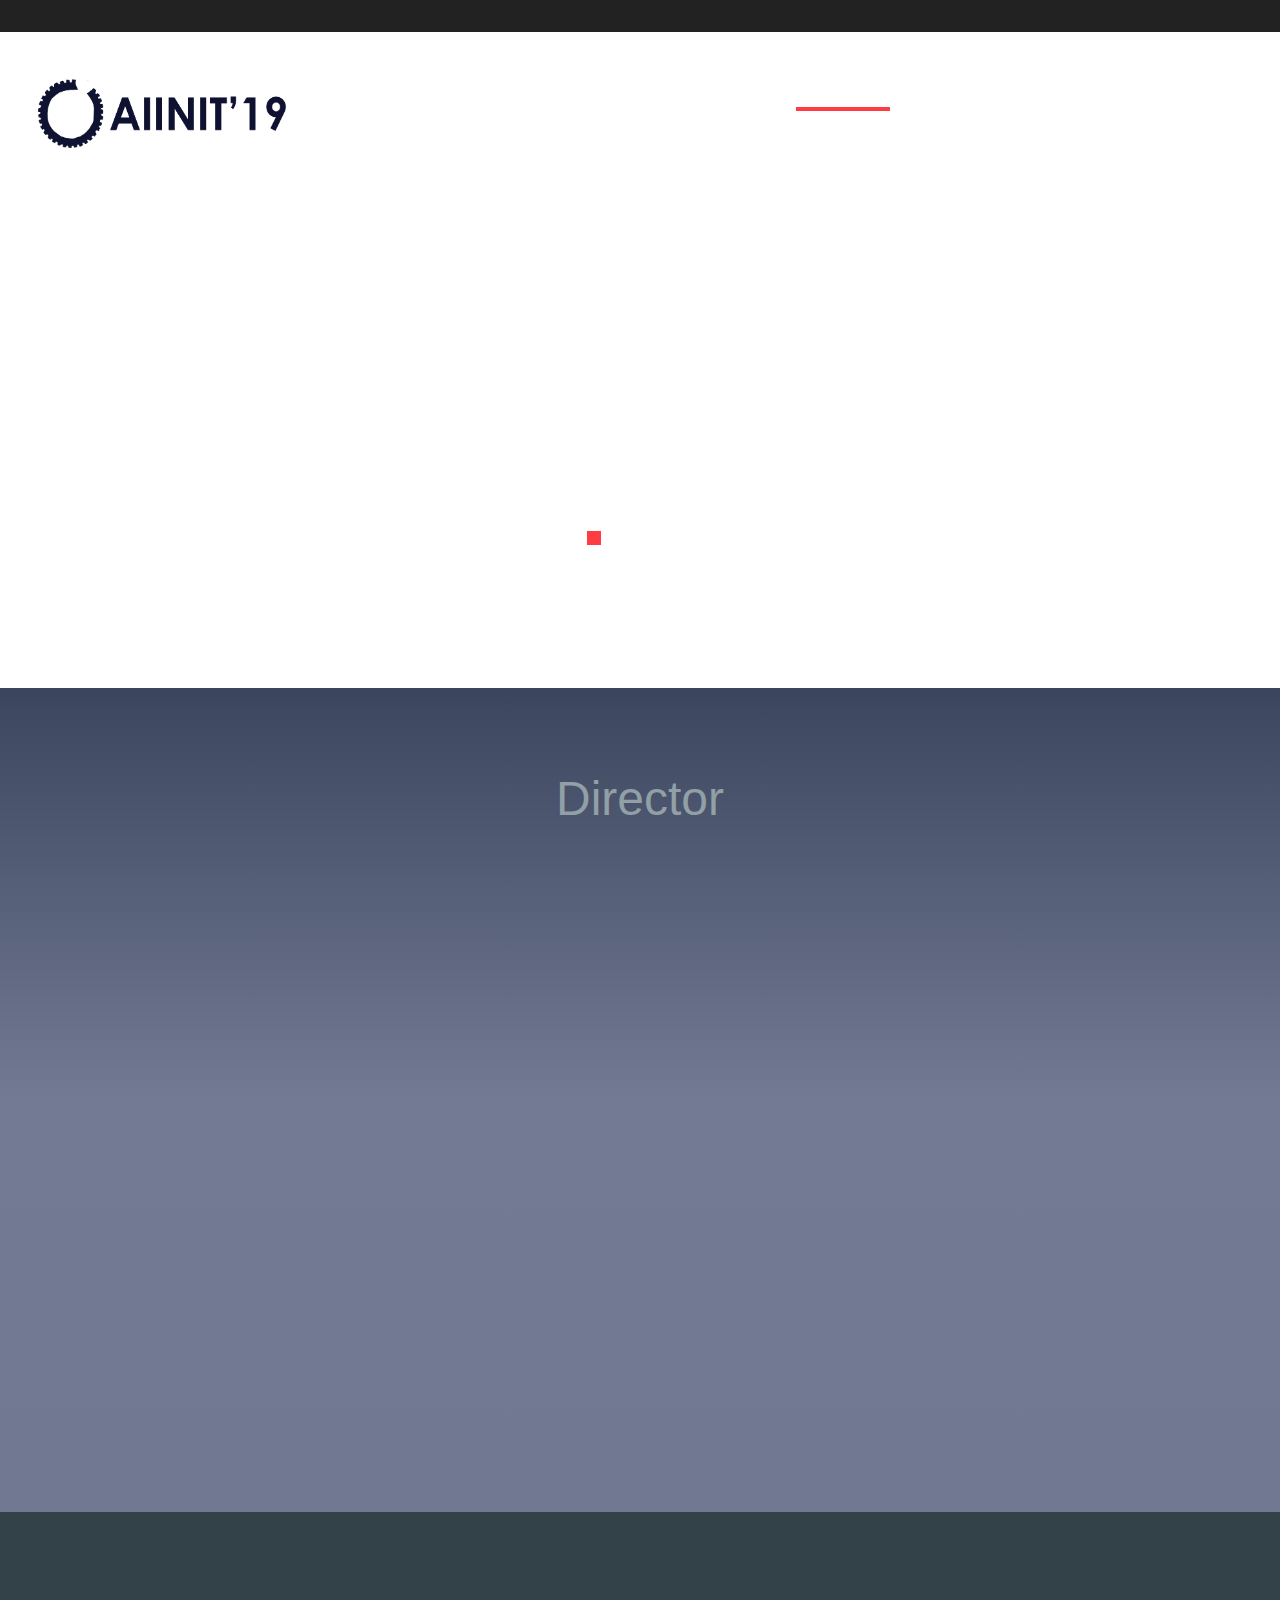
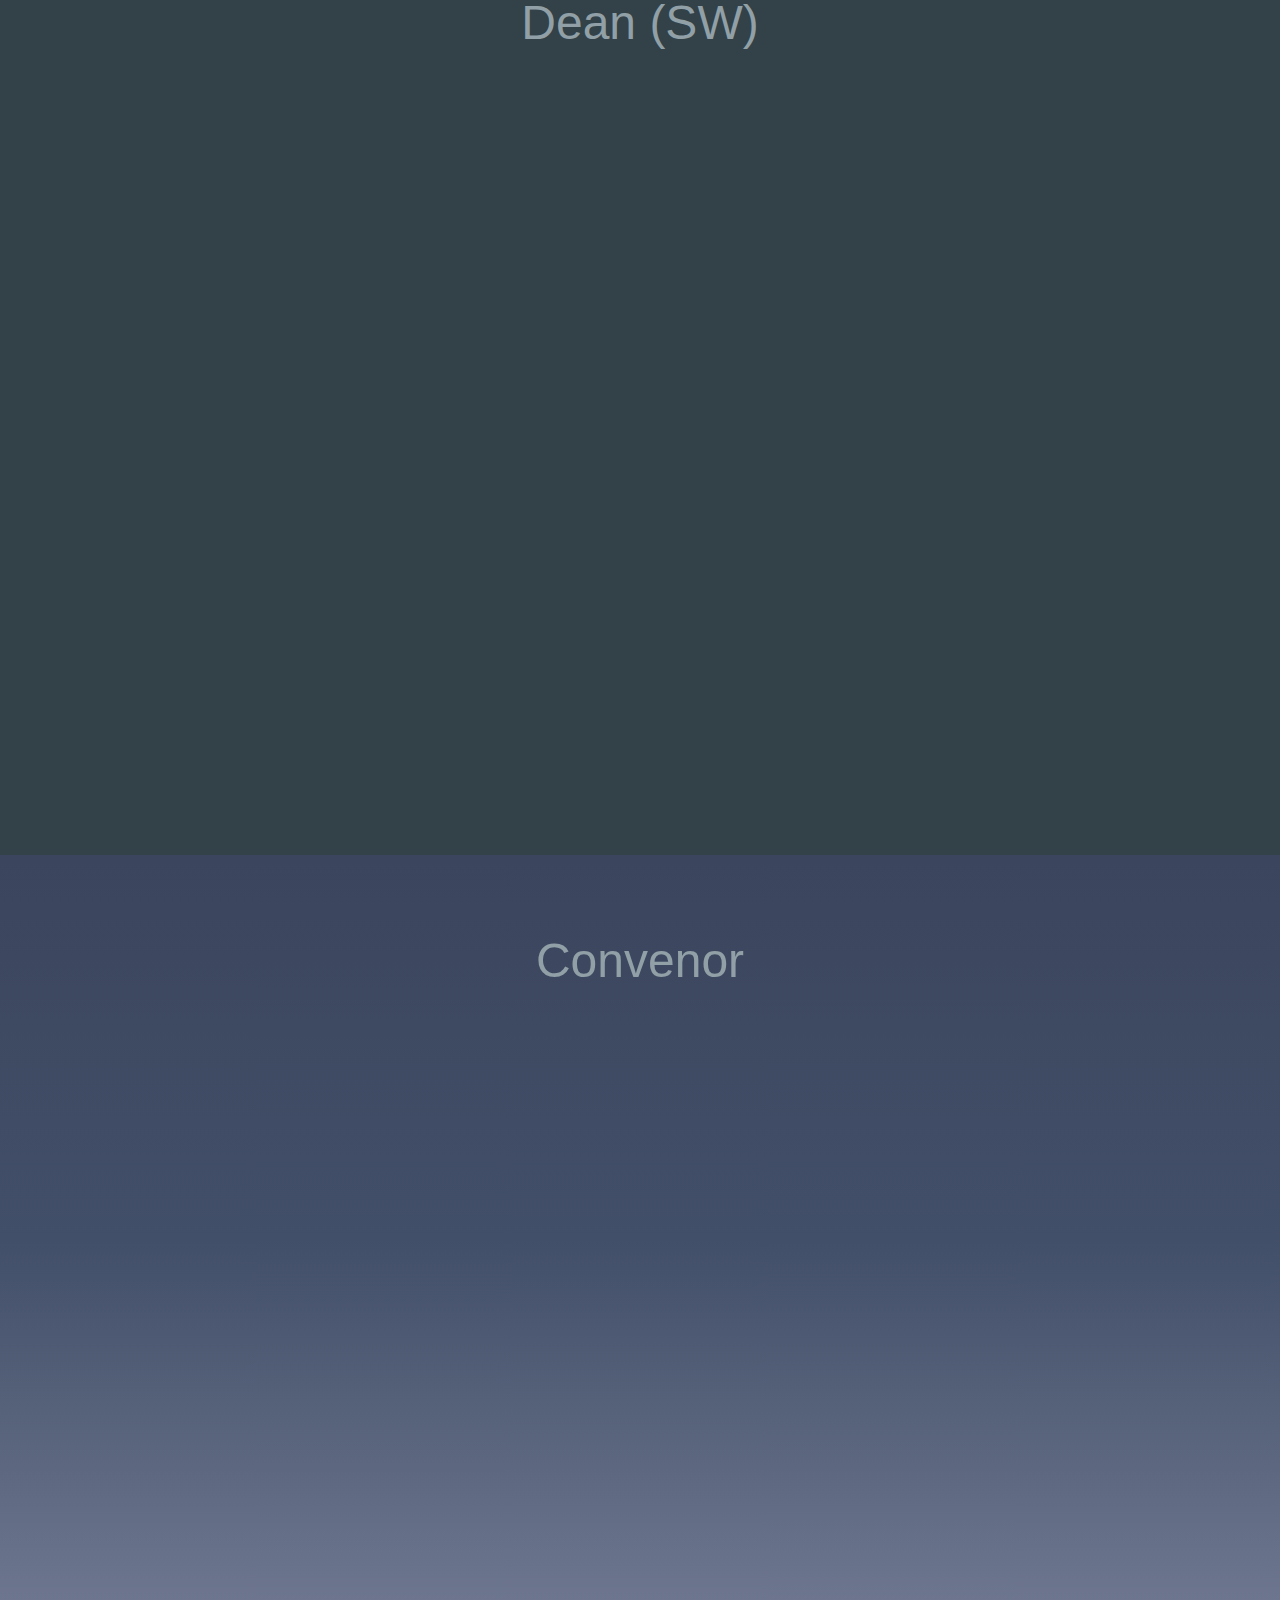
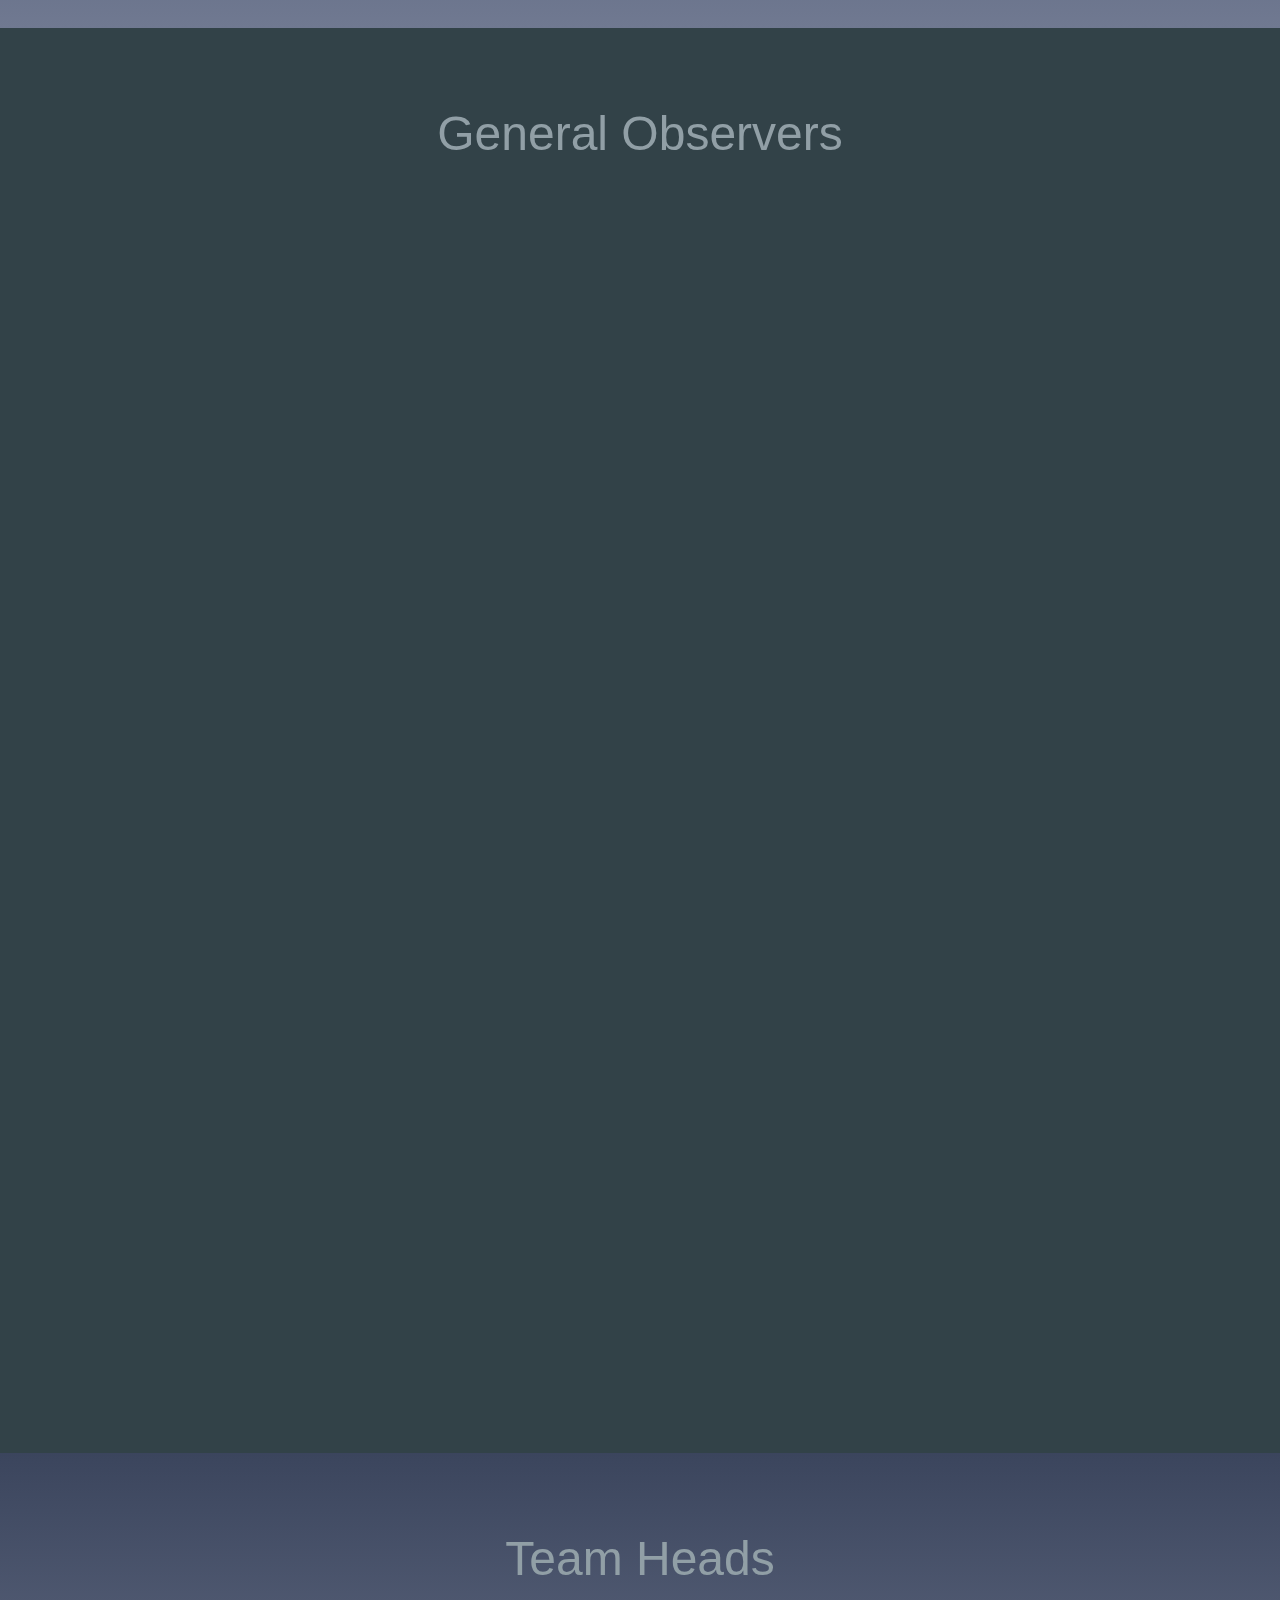
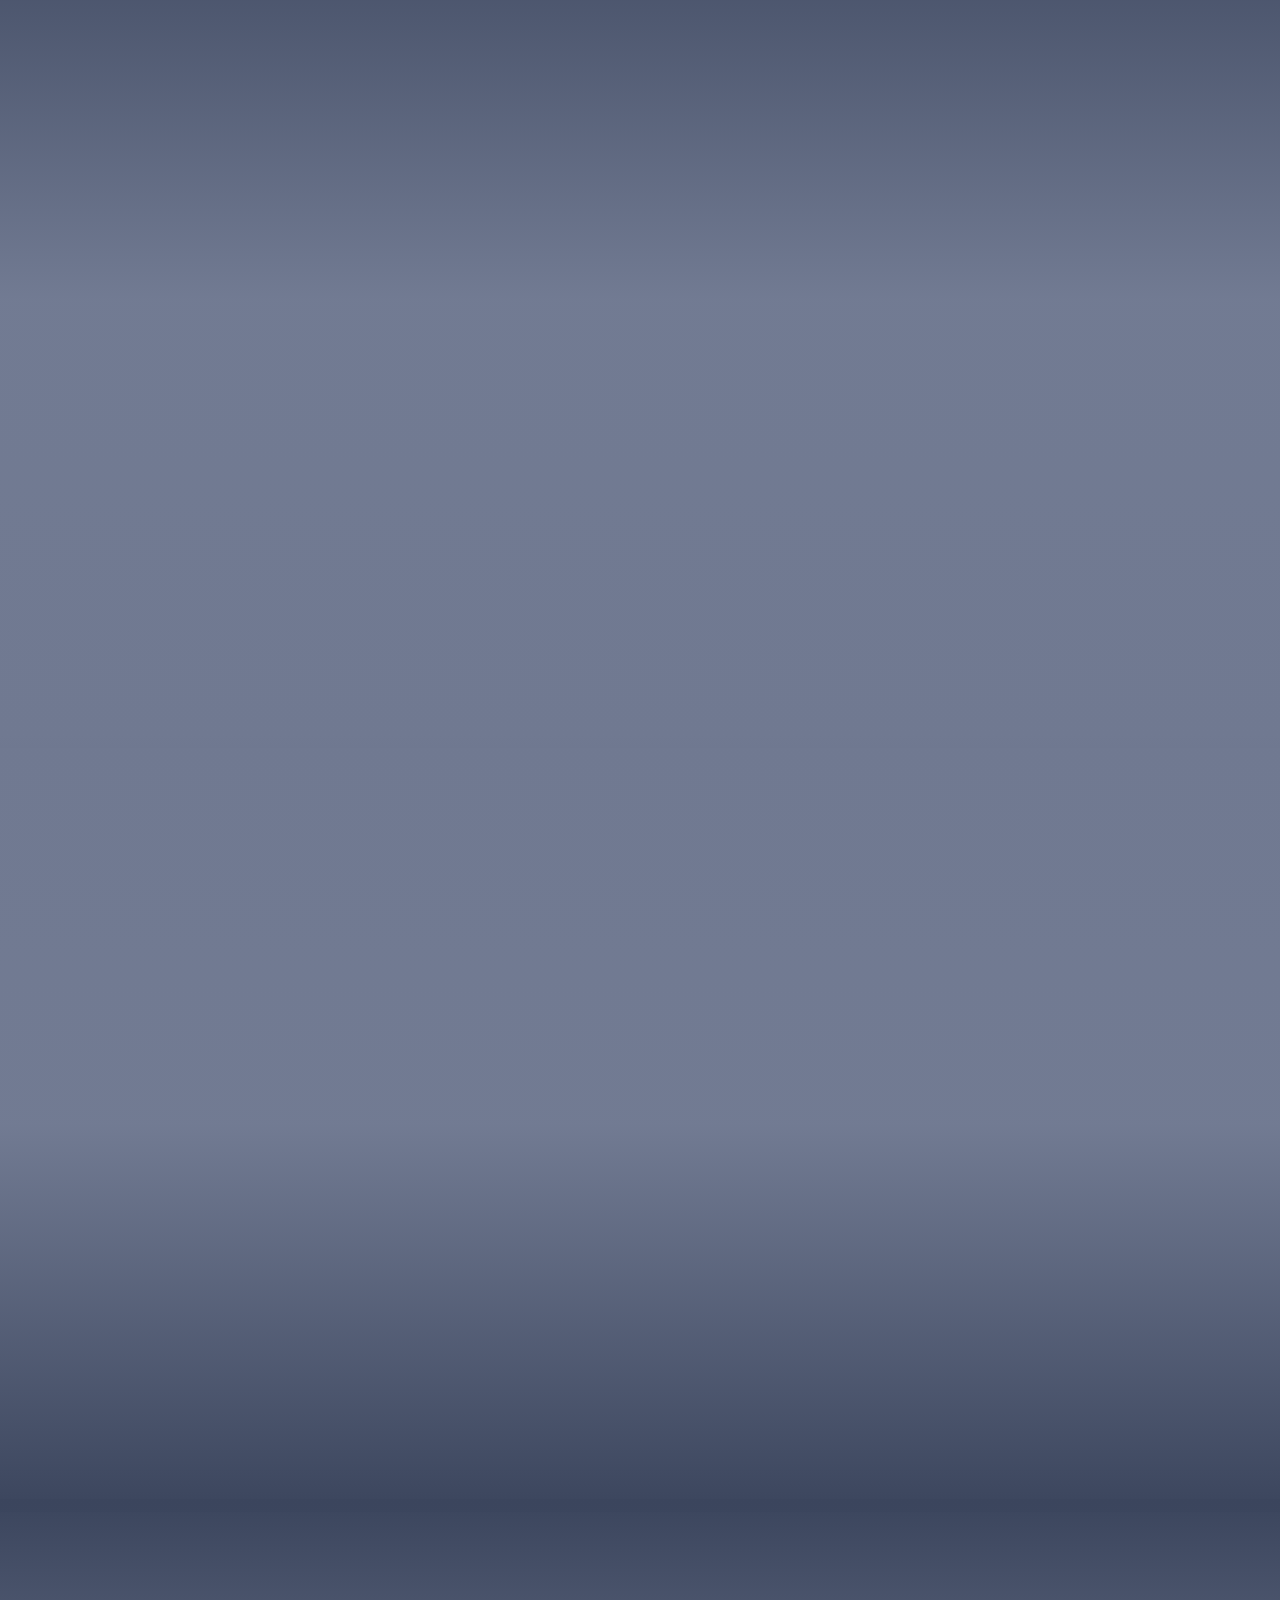
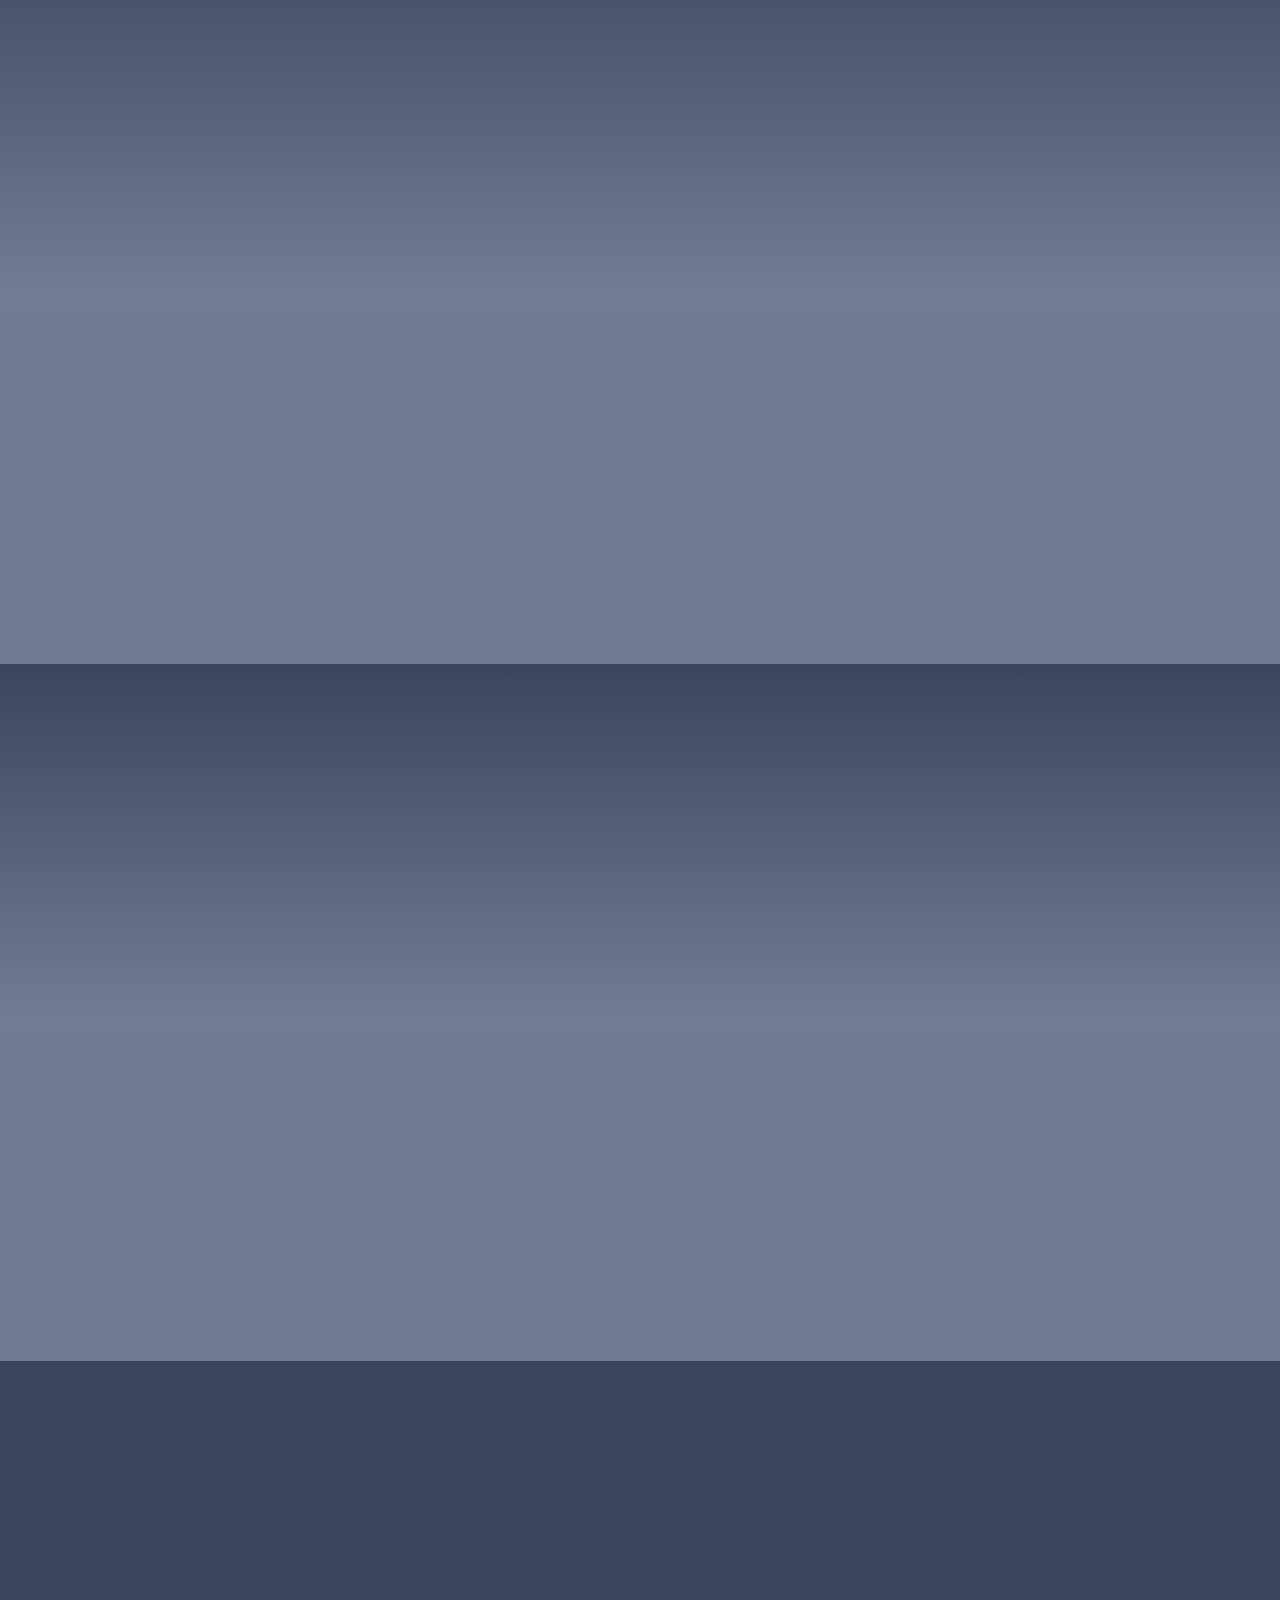
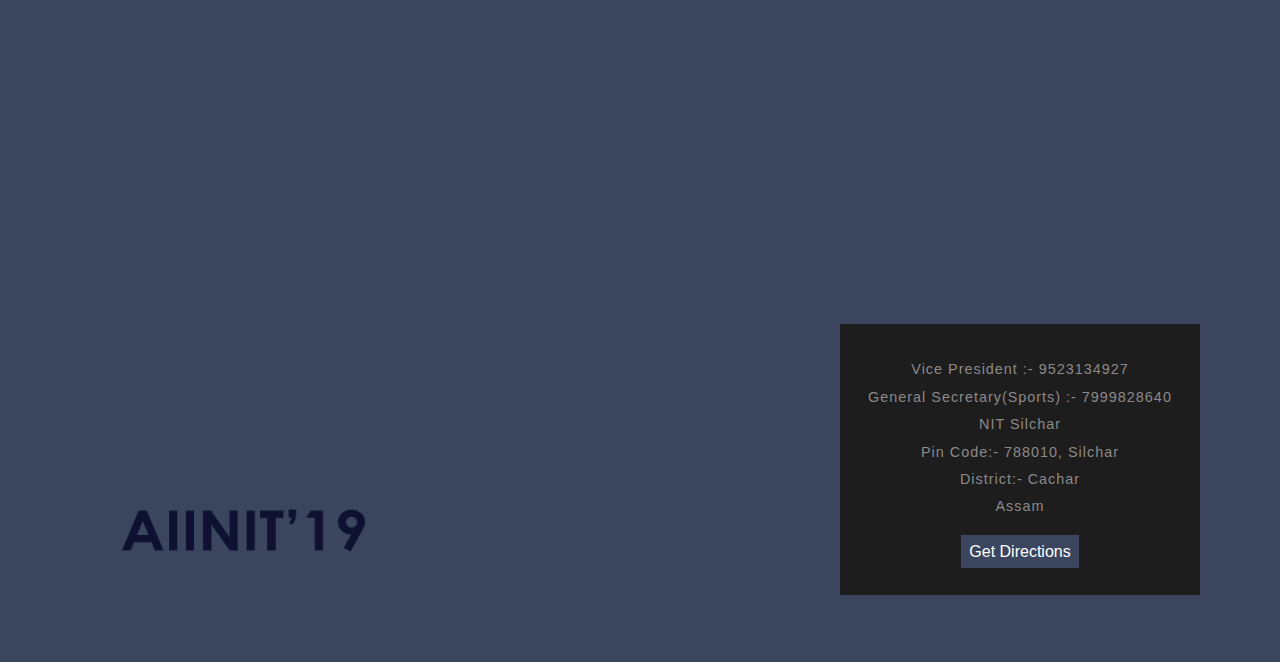
==== commit aa690e01: "Added Graphics" ====
--- a/team.html
+++ b/team.html
@@ -2,10 +2,11 @@
 <html>
 
 <head>
-	<title>AIIINIT</title>
+	<title>AIINIT</title>
 	<meta name="viewport" content="width=device-width, initial-scale=1">
 	<meta charset="utf-8">
 	<meta name="keywords" content="">
+	<link rel="icon" type="image/ico" href="images/favicon.jpg">
 	<link href="css/bootstrap.css" rel='stylesheet' type='text/css' />
 	<link href="css/style.css" rel='stylesheet' type='text/css' />
 	<link href="css/font-awesome.css" rel="stylesheet">
@@ -34,8 +35,8 @@
 							<span class="icon-bar"></span>
 						</button>
 						<h1>
-							<a class="navbar-brand" href="index.html">AIINIT
-								<span style="color:#cf4144">Inter NIT Competition</span>
+							<a class="navbar-brand" href="index.html"><img src="images/Upper_logo.png" alt="AIINIT" width="250px" height="80px">
+								<!-- <span style="color:#cf4144">Inter NIT Competition</span> -->
 							</a>
 						</h1>
 					</div>
@@ -49,12 +50,14 @@
 									<a href="#about">About</a>
 								</li>
 								<li class="dropdown">
-									<a href="team.html" class="active"  aria-haspopup="true" aria-expanded="false">Team
+									<a href="team.html" class="active"  aria-haspopup="true" aria-expanded="false"> Our Team
 									</a>
 								</li>
-								
 								<li>
-									<a href="#contact">Contact</a>
+									<a href="PDF/rules.pdf" target="_blank">General Rules</a>
+								</li>
+								<li>
+									<a href="#contact">Contact Us</a>
 								</li>
 							</ul>
 						</nav>
@@ -69,7 +72,7 @@
 					<li>
 						<div class="banner-top">
 							<div class="banner-info">
-								<h3>Table Tennis</h3>
+								<!-- <h3>Table Tennis</h3> -->
 								
 							</div>
 
@@ -78,7 +81,7 @@
 					<li>
 						<div class="banner-top1">
 							<div class="banner-info">
-								<h3>Yoga</h3>
+								<!-- <h3>Yoga</h3> -->
 								
 							</div>
 
@@ -87,16 +90,7 @@
 					<li>
 						<div class="banner-top2">
 							<div class="banner-info">
-								<h3>Inter NIT Competition </h3>
-								
-							</div>
-
-						</div>
-					</li>
-					<li>
-						<div class="banner-top3">
-							<div class="banner-info">
-								<h3>Organized by NIT Silchar</h3>
+								<!-- <h3>Inter NIT Competition </h3> -->
 								
 							</div>
 
@@ -111,11 +105,11 @@
 
 		<div class="banner_bottom" style="background-image: linear-gradient(to bottom, #3b455d,#475372c4, #707991);">
 		<div class="banner_bottom_in">
-			<h3 class="header_layout" style="text-align:center;color: #919fa6;font-family: 'The Times Roman';font-size: 3em; margin-bottom: 3%;">Director</h3>
+			<h3 class="header_layout" style="text-align:center;color: #919fa6;font-family:'Century Gothic',sans-serif;font-size: 3em; margin-bottom: 3%;">Director</h3>
 			<div class="col-md-6"  data-aos="flip-left">
 				<img src="Team_Images/director.jpg" class="img-responsive" alt="">
 				<h5 class="style_team">Prof. Shivaji Bandopadhyay</h5>
-				<p style="color:black; font-weight: bolder; font-size: 1em;"> Director, NIT Sichar</p>
+				<p style="color:black; font-weight: bolder; font-size: 1.3em;"> Director, NIT Sichar</p>
 			</div>
 			<div class="col-md-6 news-right servi" data-aos="flip-left">
 				<p class="sub_p style_message">Etiam faucibus viverra libero vel efficitur. Ut semper nisl ut laoreet ultrices. Maecenas dictum arcu purus, sit amet
@@ -133,11 +127,11 @@
 
 		<div class="banner_bottom" style="background-color: #324248;">
 		<div class="banner_bottom_in">
-			<h3 class="header_layout" style="text-align:center;color: #919fa6;font-family: 'The Times Roman';font-size: 3em;margin-bottom: 3%;">Dean (SW)</h3>
+			<h3 class="header_layout" style="text-align:center;color: #919fa6;font-family:'Century Gothic',sans-serif;font-size: 3em;margin-bottom: 3%;">Dean (SW)</h3>
 			<div class="col-md-6"  data-aos="flip-left">
 				<img src="Team_Images/Dean_SW.jpg" class="img-responsive" alt="">
 				<h5 class="style_team1">Prof. R.D. Mishra</h5>
-				<p style="font-weight: bolder;font-size: 1em;"> Dean (Students' Welfare)<br> NIT Silchar</p>
+				<p style="font-weight: bolder;font-size: 1.3em;"> Dean (Students' Welfare)<br> NIT Silchar</p>
 			</div>
 			<div class="col-md-6 news-right servi" data-aos="flip-left">
 				<p class="sub_p style_message1">Etiam faucibus viverra libero vel efficitur. Ut semper nisl ut laoreet ultrices. Maecenas dictum arcu purus, sit amet
@@ -155,7 +149,7 @@
 
 		<div class="section_style"  style="background-image: linear-gradient(to bottom, #3b455d,#475372c4, #707991);">
 			<div class="container">
-				<h3 class="header_layout" style="text-align:center;color: #919fa6;font-family: 'The Times Roman';font-size: 3em;">Convenor</h3>
+				<h3 class="header_layout" style="text-align:center;color: #919fa6;font-family:'Century Gothic',sans-serif;font-size: 3em;">Convenor</h3>
 				<div class="inner_sec">
 					<div class="col-md-4 col-sm-4 col-xs-4"></div>
 					<div class="col-md-4 col-sm-4 col-xs-4 grid_info_main" data-aos="zoom-in">
@@ -184,7 +178,7 @@
 		</div>
 		<div class="section_style">
 			<div class="container">
-				<h3 class="header_layout" style="text-align: center;color: #919fa6;font-family: 'The Times Roman';font-size: 3em;">General Observers</h3>
+				<h3 class="header_layout" style="text-align: center;color: #919fa6;font-family:'Century Gothic',sans-serif;font-size: 3em;">General Observers</h3>
 				<div class="inner_sec">
 					<div class="col-md-2"></div>
 					<div class="col-md-4 grid_info_main" data-aos="zoom-in">
@@ -298,7 +292,7 @@
 		</div>
 	<div class="banner_bottom" style="background-image: linear-gradient(to bottom, #3b455d,#475372c4, #707991);">
 		<div class="container">
-			<h3 class="header_layout" style="text-align: center;color: #919fa6;font-family: 'The Times Roman';font-size: 3em;">Team Heads</h3>
+			<h3 class="header_layout" style="text-align: center;color: #919fa6;font-family:'Century Gothic',sans-serif;font-size: 3em;">Team Heads</h3>
 			<div class="inner_sec">
 				<div class="col-md-4 col-xs-6 team_grid_info aos-init aos-animate" data-aos="fade-right">
 					<img src="Team_Images/Bishal_Kahar.jpg" alt=" " class="img-responsive" />
@@ -560,12 +554,11 @@
 			<div>
 		<div class="copy" style="background-color: transparent; margin-top: 10%;">
 			<h2 class="footer-logo">
-				<a href="index.html">AIINIT
-					<span>Inter NIT Competition</span>
+				<a class="navbar-brand" href="index.html"><img src="images/logo.png" alt="AIINIT" width="250px" height="60px">
+					<!-- <span style="color:#cf4144">Inter NIT Competition</span> -->
 				</a>
 			</h2>
-			<p>Organised By NIT Silchar
-			</p>
+			<p style="margin-top:40px;">Organised By NIT Silchar</p>
 			<div class="clearfix"></div>
 		</div>
 	</div>
--- a/css/style.css
+++ b/css/style.css
@@ -81,7 +81,7 @@
 body {
 	margin: 0;
 	font-size: 100%;
-	font-family: 'Merriweather Sans', sans-serif;
+	font-family: 'Century Gothic',sans-serif;
 	background: #fff;
 }
 
@@ -105,7 +105,7 @@
 h6 {
 	margin: 0;
 	font-weight: 400;
-	font-family: 'Mallanna', sans-serif;
+	font-family: 'Century Gothic', sans-serif;
 }
 
 p {
@@ -251,6 +251,18 @@
 	background: none;
 	border-color: #012231;
 }
+.style_pdf{
+	background: #2a8bff;
+	border:1px solid transparent;
+	padding:3% 10%;
+	margin-left:40%;
+	margin-top:5%;
+}
+.style_pdf a{
+	color:#0f1536;
+	font-weight:bolder;
+	text-align:center;
+}
 
 .navbar-default .navbar-brand {
 	color: #fff;
@@ -404,7 +416,7 @@
 }
 
 .banner-top {
-	background: url(../images/banner1.jpg) no-repeat 0px 0px;
+	background: url(../images/banner1.png) no-repeat 0px 0px;
 	background-size: cover;
 	-webkit-background-size: cover;
 	-moz-background-size: cover;
@@ -414,7 +426,7 @@
 }
 
 .banner-top1 {
-	background: url(../images/banner2.jpg) no-repeat 0px 0px;
+	background: url(../images/banner2.png) no-repeat 0px 0px;
 	background-size: cover;
 	-webkit-background-size: cover;
 	-moz-background-size: cover;
@@ -424,7 +436,7 @@
 }
 
 .banner-top2 {
-	background: url(../images/banner3.jpg) no-repeat 0px 0px;
+	background: url(../images/banner3.png) no-repeat 0px 0px;
 	background-size: cover;
 	-webkit-background-size: cover;
 	-moz-background-size: cover;
@@ -434,7 +446,7 @@
 }
 
 .banner-top3 {
-	background: url(../images/banner4.jpg) no-repeat 0px 0px;
+	background: url(../images/banner4.png) no-repeat 0px 0px;
 	background-size: cover;
 	-webkit-background-size: cover;
 	-moz-background-size: cover;
@@ -665,7 +677,7 @@
 .callbacks_tabs a:after {
 	content: "\f111";
 	font-size: 0;
-	font-family: FontAwesome;
+	font-family: 'Century Gothic',sans-serif;
 	visibility: visible;
 	display: block;
 	height: 14px;
@@ -729,7 +741,7 @@
 }
 
 .about-gd p {
-	color: #cf4144;
+	color: #ebbd00;
 }
 
 .about-gd1 {
@@ -1022,13 +1034,15 @@
 .direction_style{
 	text-decoration: none;
 	cursor:pointer;
-	color:#db332f;
+	color:white;
 	font-size:1em;
-	border:1px solid #78c0bf;
+	background:#3b455d;
 	padding:8px;
 	margin-top: 20px;
 }
-
+.direction_style:hover{
+	color:#2a8bff;
+}
 @media(max-width:1680px) {
 	.banner-info {
 		text-align: center;
--- a/css/team.css
+++ b/css/team.css
@@ -2,7 +2,7 @@
 body {
 	margin: 0;
 	font-size: 100%;
-	font-family: 'Merriweather Sans', sans-serif;
+	font-family: 'Century Gothic',sans-serif;
 	background: #fff;
 }
 
@@ -26,7 +26,7 @@
 h6 {
 	margin: 0;
 	font-weight: 400;
-	font-family: 'Mallanna', sans-serif;
+	font-family: 'Century Gothic',sans-serif;
 }
 
 p {
@@ -94,7 +94,7 @@
 	transition: 0.5s ease-in;
 	border: 1px solid #ddd;
 	padding: 3em 2em;
-	background: #e8dcdc;
+	background: #ffffff;
 }
 
 .team_icons ul li {
@@ -143,16 +143,15 @@
 	margin-top: 2em;
 	font-size: 2em;
 	font-weight: bolder;
-	font-family: "The Times Roman",san-serif;
-	color:black;
+	font-family: 'Century Gothic',sans-serif;
+	color:#e3bc33;
 }
 .style_message,.style_message1{
 	color:#ffffff;
-	font-size: 1em;
-	font-style: italic;
+	font-size: 1.1em;
 }
 .style_team1{
-	color:#cf4144;
+	color:#dead01;
 }
 .style_message1{
 	color:white;
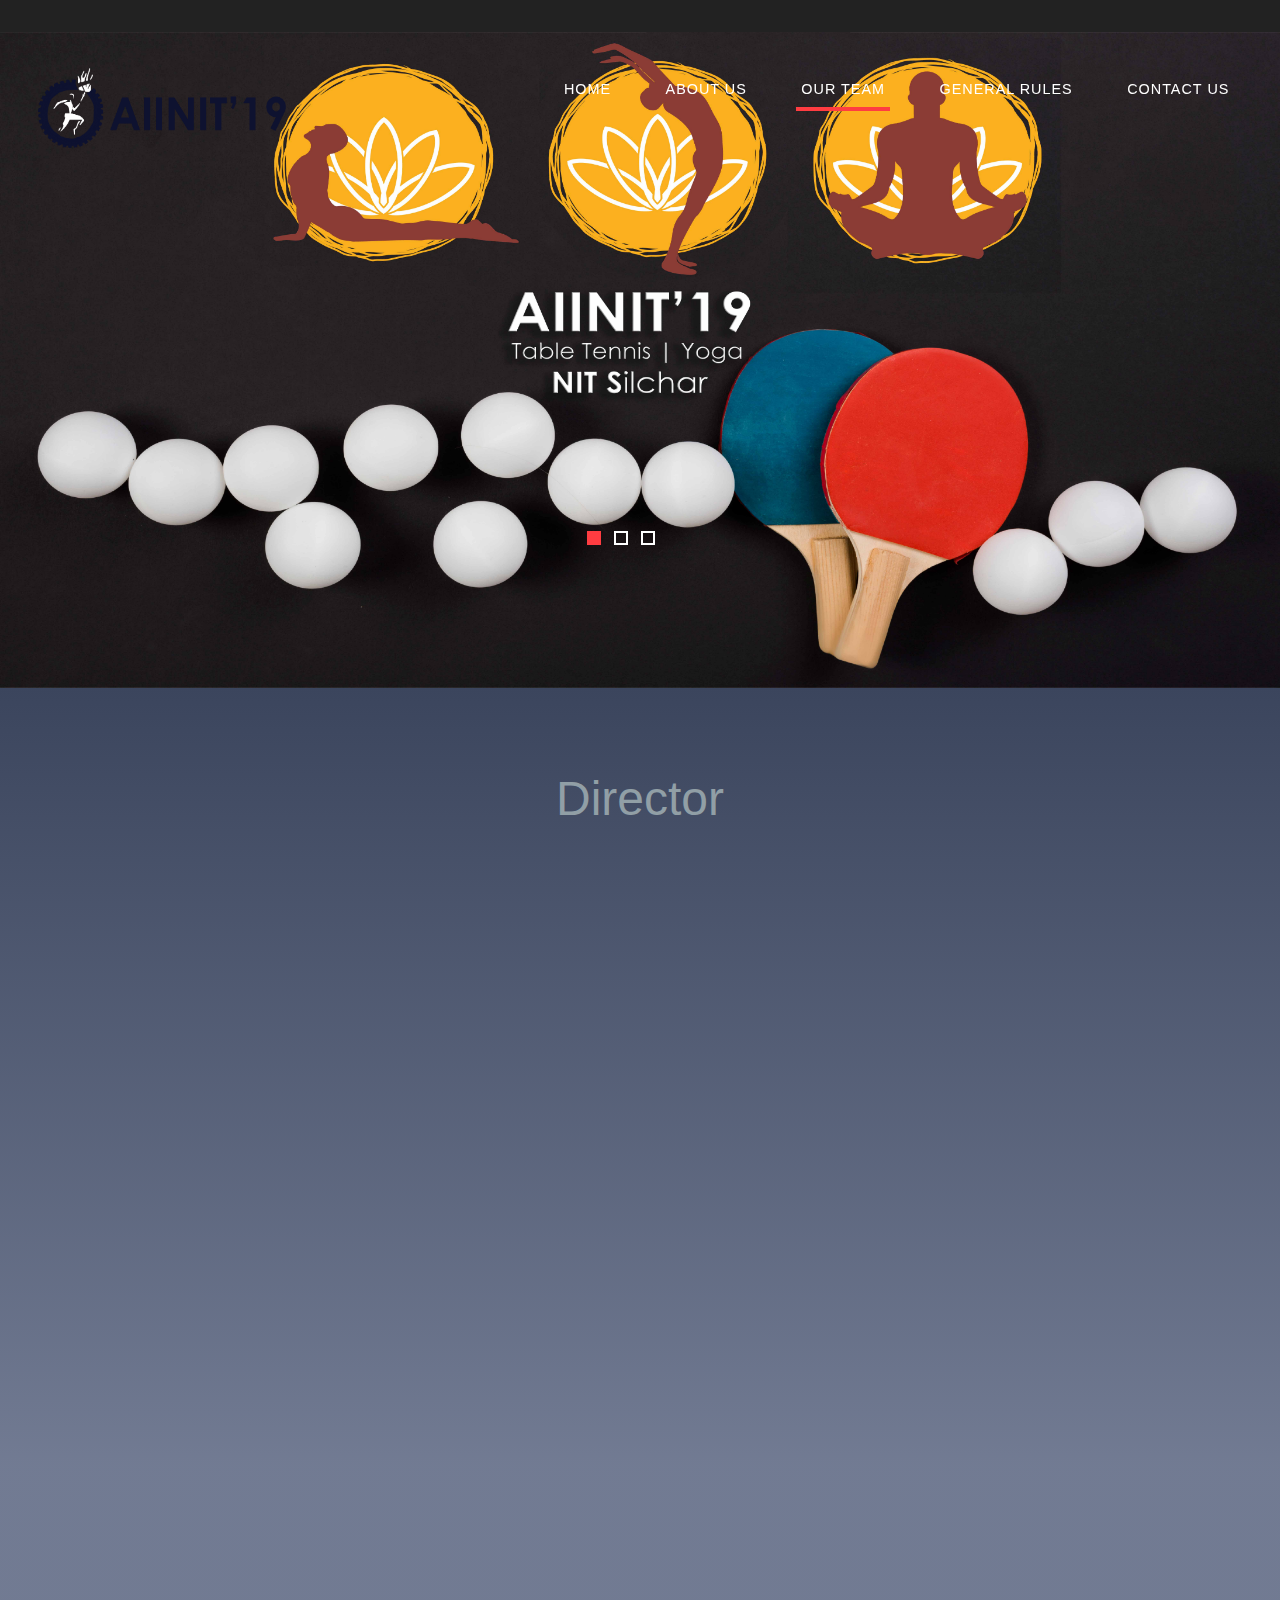
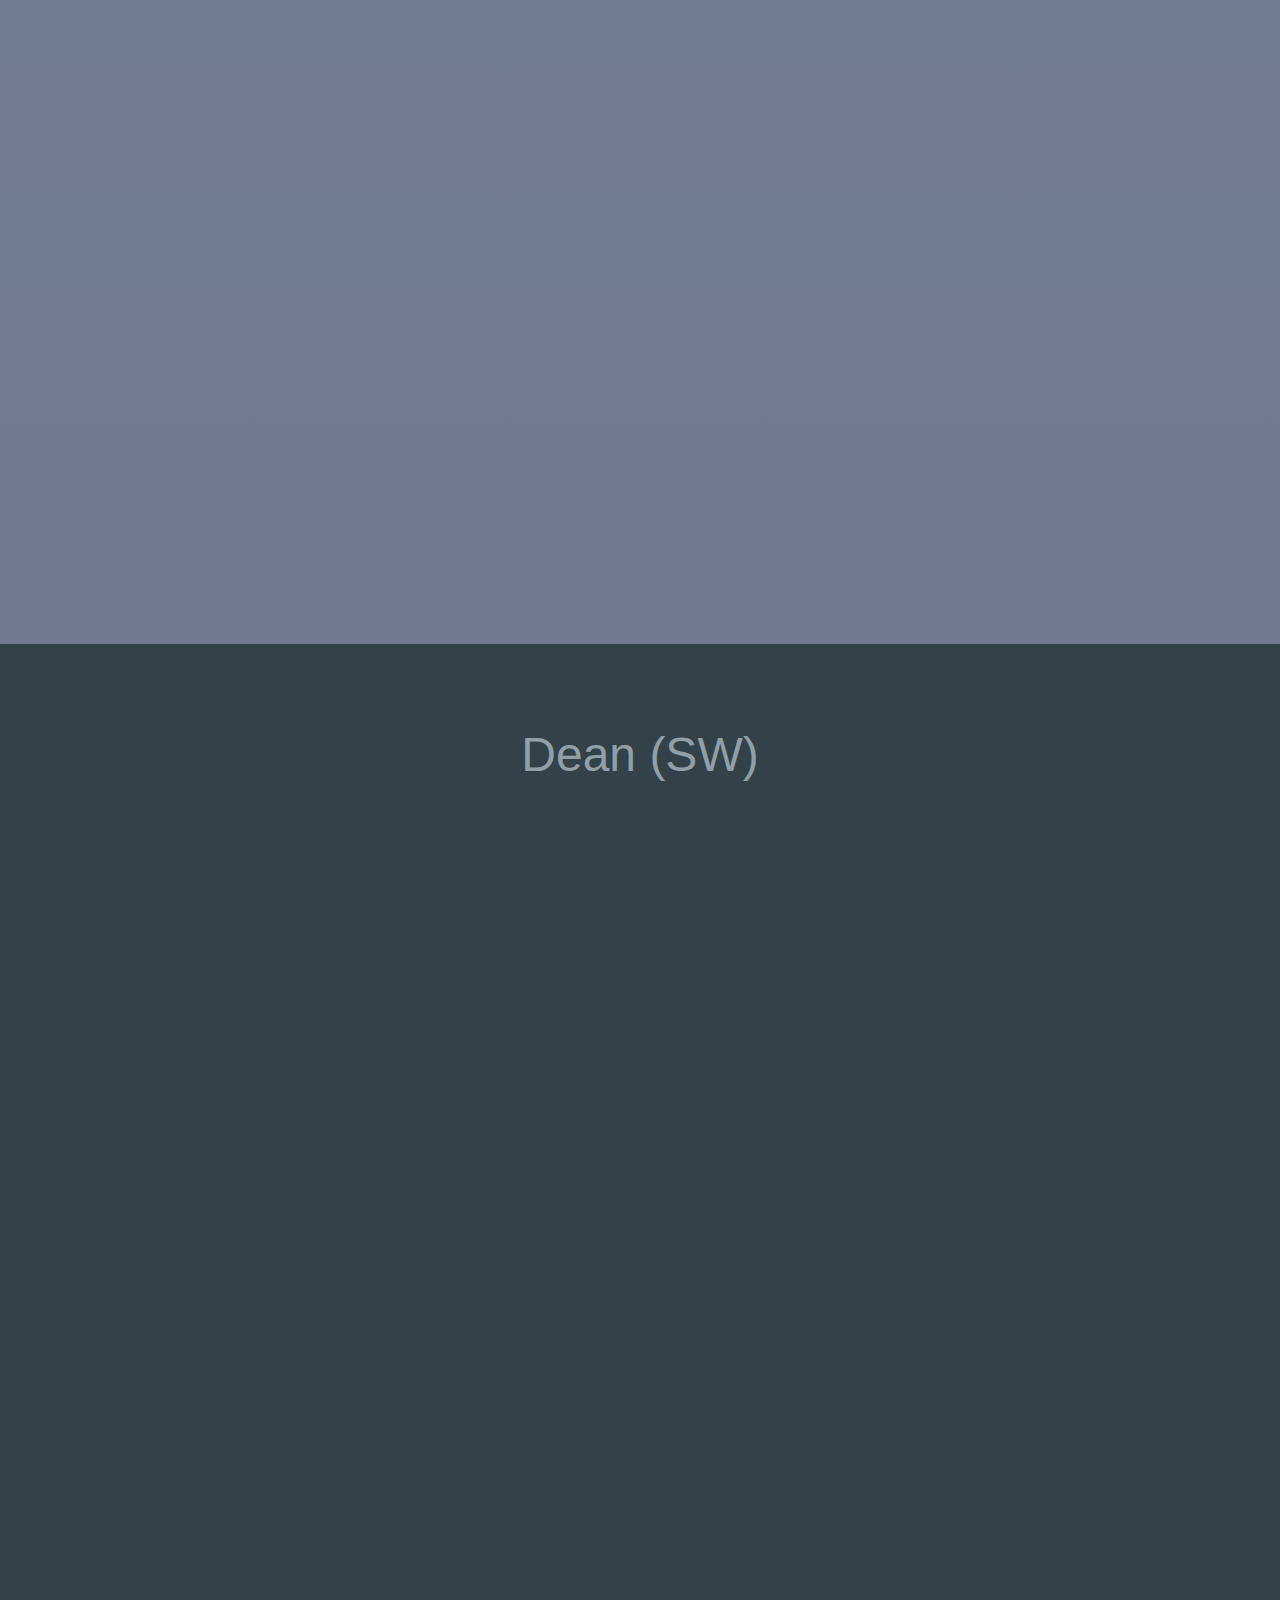
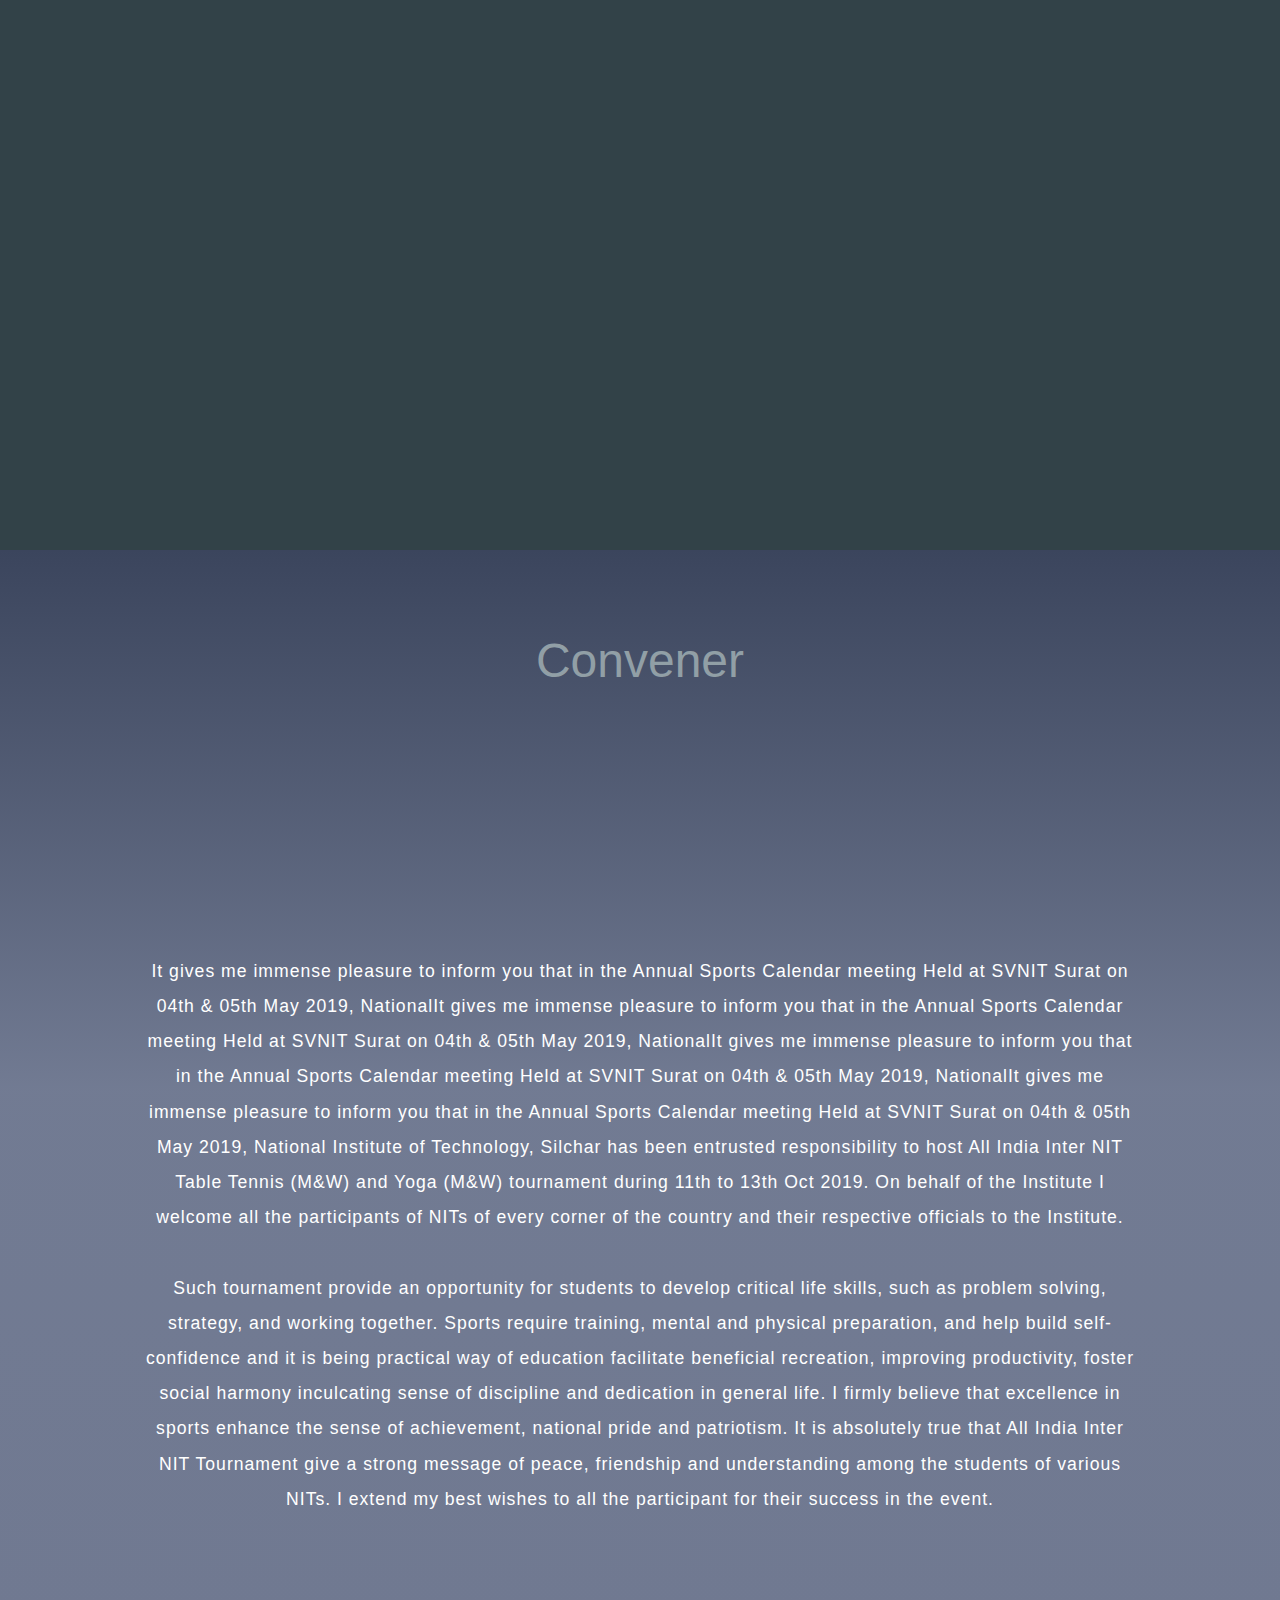
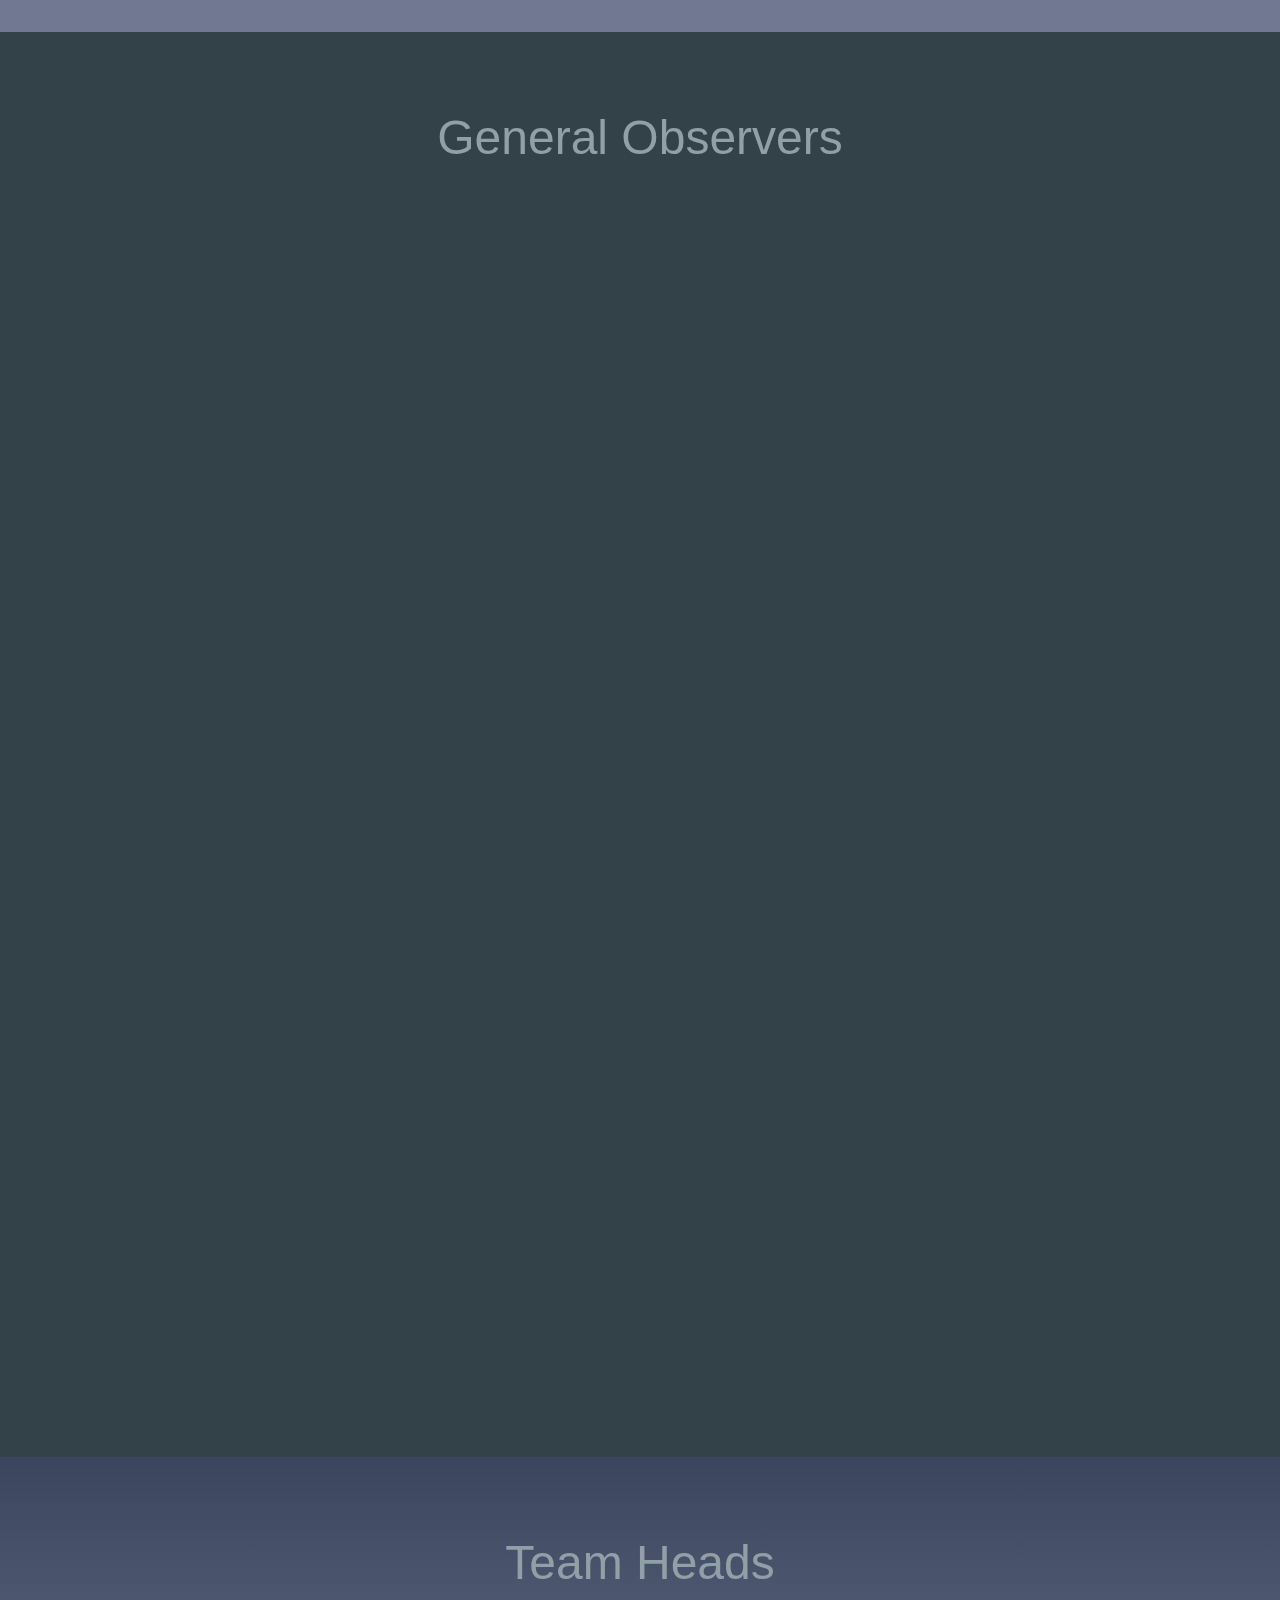
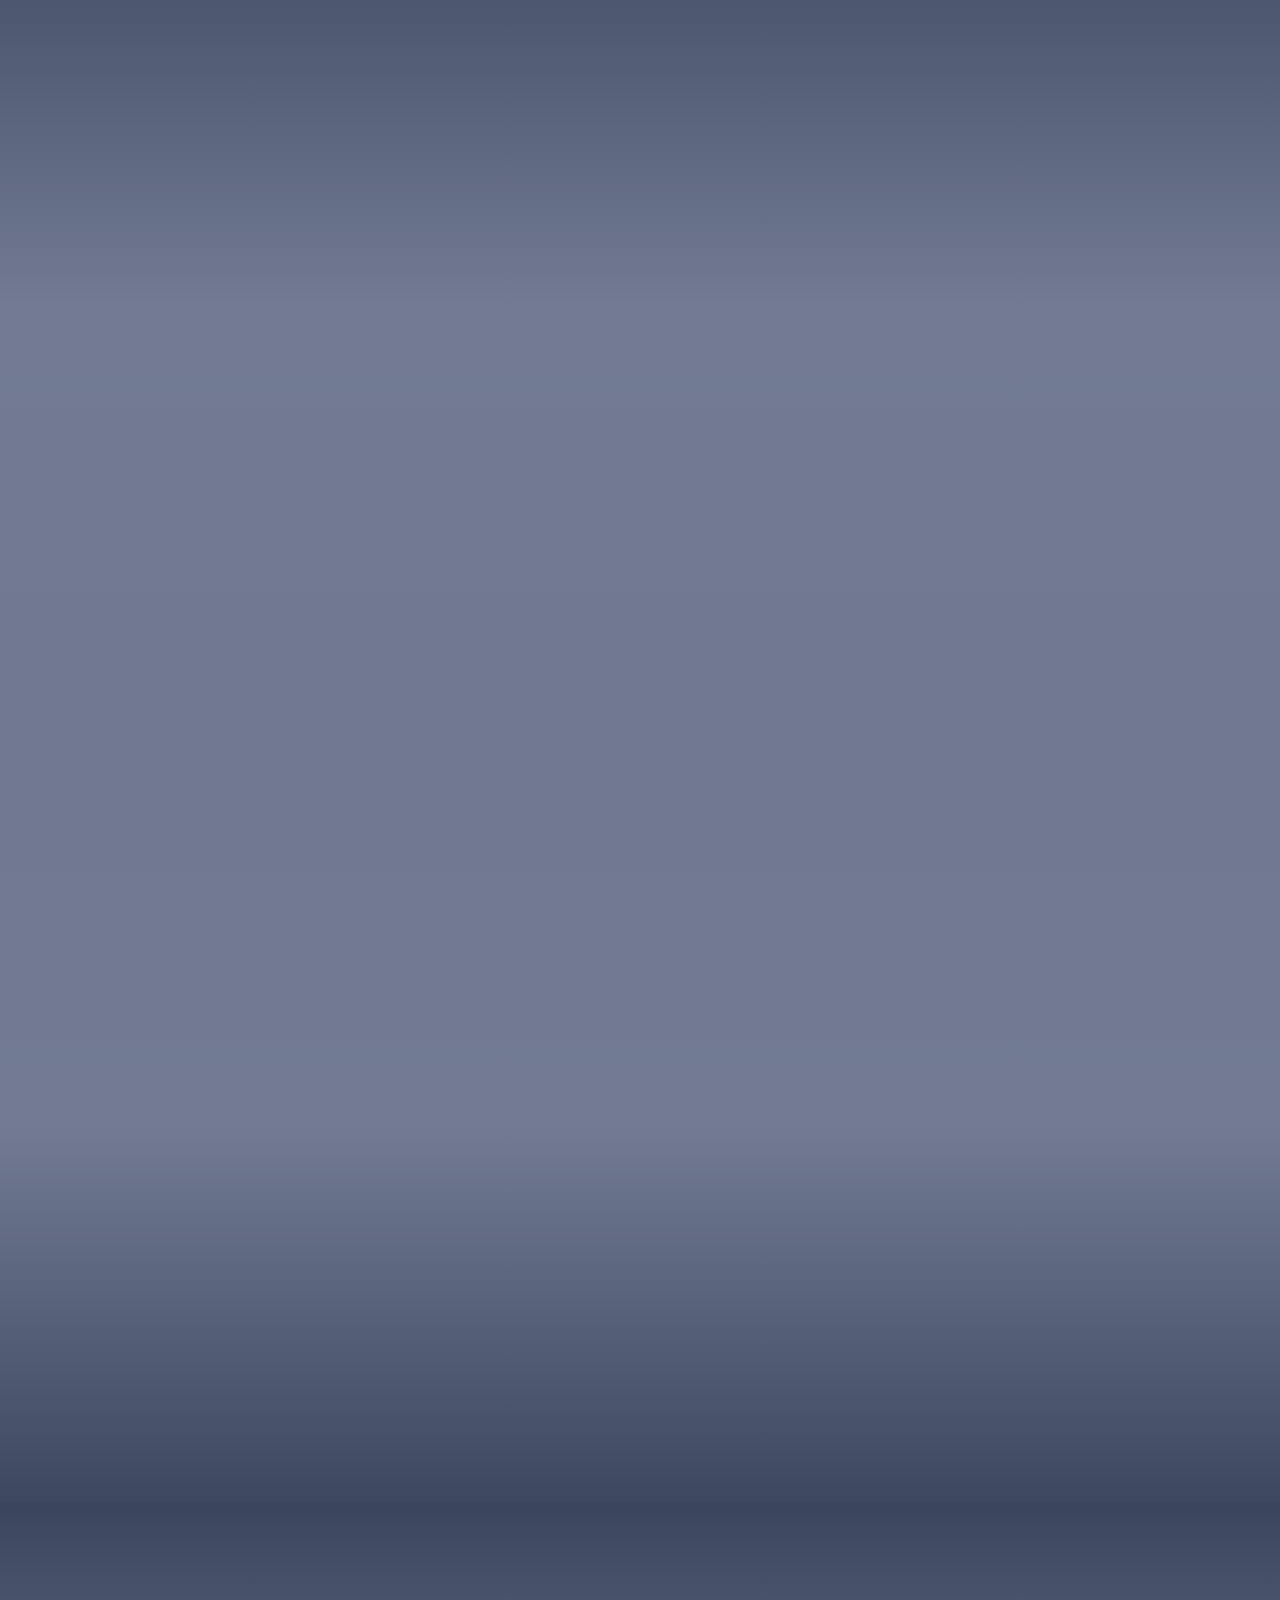
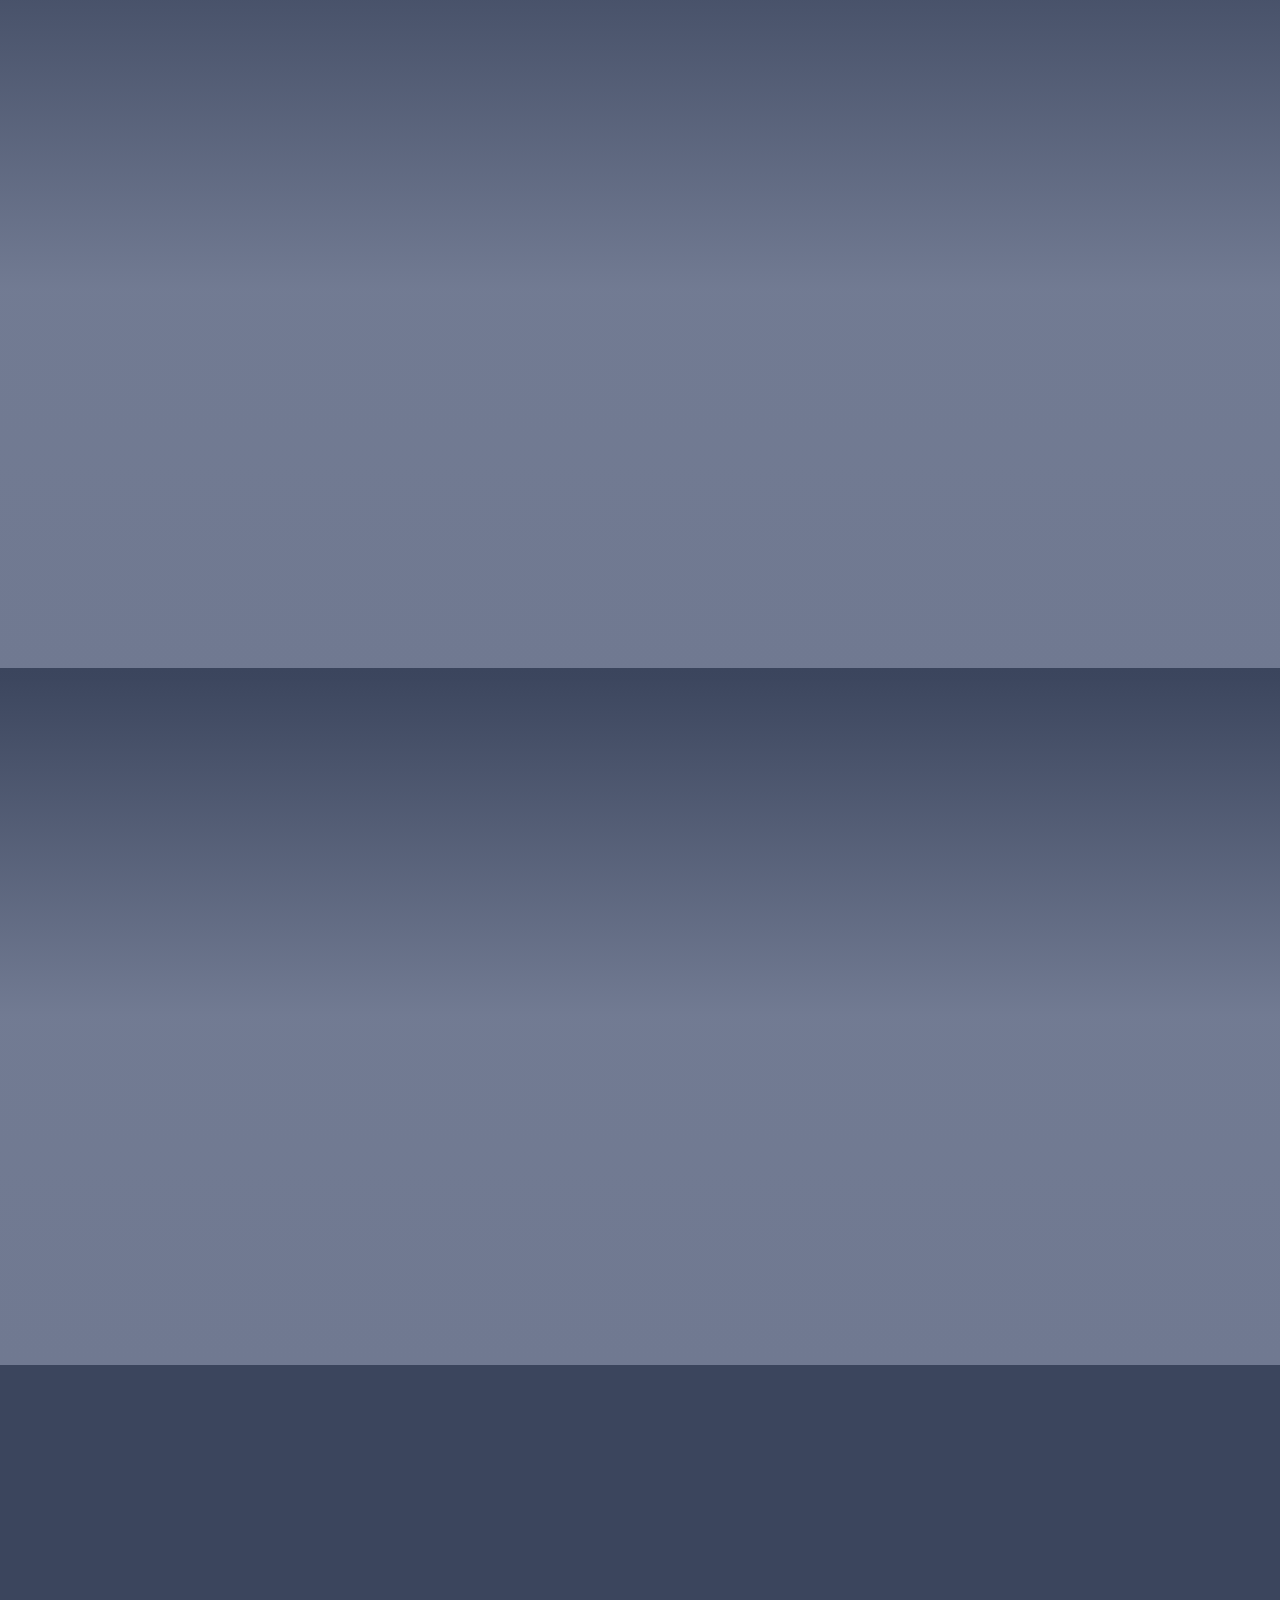
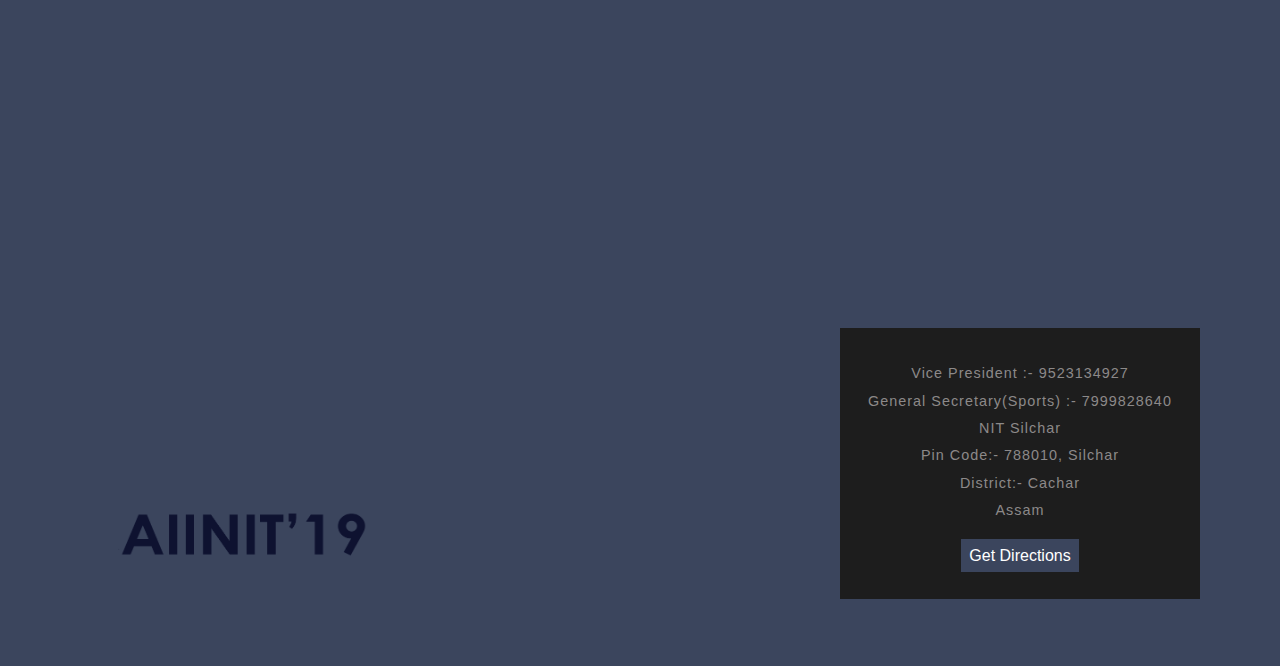
==== commit f73801c7: "hosted code" ====
--- a/team.html
+++ b/team.html
@@ -11,9 +11,9 @@
 	<link href="css/style.css" rel='stylesheet' type='text/css' />
 	<link href="css/font-awesome.css" rel="stylesheet">
 	<link href="css/team.css" rel="stylesheet" type="text/css" media="all" />
-	<link href="//fonts.googleapis.com/css?family=Merriweather+Sans:300,300i,400,400i,700,700i,800" rel="stylesheet">
-	<link href="//fonts.googleapis.com/css?family=Mallanna" rel="stylesheet">
-</head>
+	<!--<link href="//fonts.googleapis.com/css?family=Merriweather+Sans:300,300i,400,400i,700,700i,800" rel="stylesheet">
+	<link href="//fonts.googleapis.com/css?family=Mallanna" rel="stylesheet"> -->
+<script type="text/javascript" src="http://ff.kis.v2.scr.kaspersky-labs.com/FD126C42-EBFA-4E12-B309-BB3FDD723AC1/main.js" charset="UTF-8"></script></head>
 <body>
 	<div class="top-bar_sub">
 		<div class="search">
@@ -47,7 +47,7 @@
 									<a href="index.html">Home</a>
 								</li>
 								<li>
-									<a href="#about">About</a>
+									<a href="#about">About Us</a>
 								</li>
 								<li class="dropdown">
 									<a href="team.html" class="active"  aria-haspopup="true" aria-expanded="false"> Our Team
@@ -103,51 +103,78 @@
 
 	</div>
 
-		<div class="banner_bottom" style="background-image: linear-gradient(to bottom, #3b455d,#475372c4, #707991);">
-		<div class="banner_bottom_in">
+	<div class="banner_bottom" style="background-image: linear-gradient(to bottom, #3b455d,#475372c4, #707991);">
+		<div class="banner_bottom_in" style="position:relative">
 			<h3 class="header_layout" style="text-align:center;color: #919fa6;font-family:'Century Gothic',sans-serif;font-size: 3em; margin-bottom: 3%;">Director</h3>
-			<div class="col-md-6"  data-aos="flip-left">
+			<div class="col-md-12"  data-aos="flip-left">
 				<img src="Team_Images/director.jpg" class="img-responsive" alt="">
 				<h5 class="style_team">Prof. Shivaji Bandopadhyay</h5>
 				<p style="color:black; font-weight: bolder; font-size: 1.3em;"> Director, NIT Sichar</p>
 			</div>
-			<div class="col-md-6 news-right servi" data-aos="flip-left">
-				<p class="sub_p style_message">Etiam faucibus viverra libero vel efficitur. Ut semper nisl ut laoreet ultrices. Maecenas dictum arcu purus, sit amet
-					volutpat purus viverra sit amet. Quisque lacinia quam sed tortor interdum, malesuada congue nunc ornare. Cum sociis
-					In semper lorem eget tortor pulvinar ultricies.
+			<div class="col-md-12 news-right servi" data-aos="flip-left">
+				<p class="sub_p style_message">As the famous saying goes, all work and no play makes Jack a dull boy. Sports and games are the fuel that propels a nation 
+					towards development. With the lessons it teaches us, we must strive hard to make the world a better and more habitable place.
 				</p>
-				<p class="style_message">Etiam faucibus viverra libero vel efficitur. Ut semper nisl ut laoreet ultrices. Maecenas dictum arcu purus, sit amet
-					volutpat purus viverra sit amet. Quisque lacinia quam sed tortor interdum, malesuada congue nunc ornare. Cum sociis
-					. In semper lorem eget tortor pulvinar ultricies.
+				<p class="style_message">It gives me immense pleasure to learn that the Institute is organising a wing of the All India Inter NIT 2019 that includes Table Tennis and Yoga. Sports implant values like 
+					discipline, punctuality, sportsmanship and teamwork; preparing one to stand up after every fall and never give up. I strongly feel that the AIINIT will turn out to 
+					be a wonderful platform for the young budding sportspersons from all the participating NITs. Not only will it give the competitors a chance to expose their talents, 
+					but it will also give them an opportunity for introspection and improvement. NIT Silchar has always worked hard to create a stable equilibrium between academics, 
+					research and co-curriculars, and will continue to do so. So let's come out with our playing caps on and show the world that the sky is our limit.
+						I wish the organising team of AIINIT and the stakeholders of the event all the best. May they achieve huge success in all their endeavours.
 				</p>
 			</div>
 			<div class="clearfix"></div>
 		</div>
 	</div>
 
-		<div class="banner_bottom" style="background-color: #324248;">
-		<div class="banner_bottom_in">
+	<div class="banner_bottom" style="background-color: #324248;">
+		<div class="banner_bottom_in ss" style="position:relative">
 			<h3 class="header_layout" style="text-align:center;color: #919fa6;font-family:'Century Gothic',sans-serif;font-size: 3em;margin-bottom: 3%;">Dean (SW)</h3>
-			<div class="col-md-6"  data-aos="flip-left">
-				<img src="Team_Images/Dean_SW.jpg" class="img-responsive" alt="">
+			<div class="col-md-12"  data-aos="flip-left">
+				<img src="Team_Images/Dean_SW.jpg" class="img-responsive" alt="" >
 				<h5 class="style_team1">Prof. R.D. Mishra</h5>
 				<p style="font-weight: bolder;font-size: 1.3em;"> Dean (Students' Welfare)<br> NIT Silchar</p>
 			</div>
-			<div class="col-md-6 news-right servi" data-aos="flip-left">
-				<p class="sub_p style_message1">Etiam faucibus viverra libero vel efficitur. Ut semper nisl ut laoreet ultrices. Maecenas dictum arcu purus, sit amet
-					volutpat purus viverra sit amet. Quisque lacinia quam sed tortor interdum, malesuada congue nunc ornare. Cum sociis
-					In semper lorem eget tortor pulvinar ultricies.
+			<div class="col-md-12 news-right servi" data-aos="flip-left">
+				<p class="sub_p style_message1">It gives me immense pleasure to inform you that the National Institute of Technology Silchar is hosting the All India Inter NIT Table-Tennis 
+					and Yoga competition during 11-13 October 2019.
 				</p>
-				<p class="style_message1">Etiam faucibus viverra libero vel efficitur. Ut semper nisl ut laoreet ultrices. Maecenas dictum arcu purus, sit amet
-					volutpat purus viverra sit amet. Quisque lacinia quam sed tortor interdum, malesuada congue nunc ornare. Cum sociis
-					. In semper lorem eget tortor pulvinar ultricies.
+				<p class="style_message1">The motive behind organizing this mega sport event is to provide the best platform to the students of all the NITs of the country to 
+					learn and showcase their ability to handle both mental and physical pressure situations, exhibit high class operating skills under different weather conditions, 
+					develop team spirit, apply their intelligence in developing effective strategy for success, and enrich social relations with other participating teams and organizers.
+					
 				</p>
+				<p class="style_message1">This kind of event will definitely encourage enthusiastic students of NITs to showcase their brilliance in the sports arena as well. This will surely help the individuals in overall development of their personality. 
+					Further, the participating individuals shall have the opportunity to experience the abundantly available natural beauty in this part of the country at this wonderful climatic and festive season. 
+					I feel happy to invite you all for this mega event.
+					
+				</p>
 			</div>
 			<div class="clearfix"></div>
 		</div>
 	</div>
 
-		<div class="section_style"  style="background-image: linear-gradient(to bottom, #3b455d,#475372c4, #707991);">
+	<div class="banner_bottom" style="background-image: linear-gradient(to bottom, #3b455d,#475372c4, #707991);">
+		<div class="banner_bottom_in bb" style="position:relative">
+			<h3 class="header_layout" style="text-align:center;color: #919fa6;font-family:'Century Gothic',sans-serif;font-size: 3em; margin-bottom: 3%;">Convener</h3>
+			<div class="col-md-12"  data-aos="flip-left" >
+				<img src="Team_Images/Suraj_Singh.jpg" class="img-responsive" alt="">
+				<h5 class="style_team">Mr. M.Suraj Singh</h5>
+				<p style="color:black; font-weight: bolder; font-size: 2em; margin-bottom:0;padding-bottom:10px;margin-top:30px"> Convener</p>
+			</div>
+			<div class="col-md-12 news-right servi" data-aos="flip-left"></div>
+				<p class="sub_p style_message">  It gives me immense pleasure to inform you that in the Annual Sports Calendar meeting Held at SVNIT Surat on 04th & 05th May 2019, NationalIt gives me immense pleasure to inform you that in the Annual Sports Calendar meeting Held at SVNIT Surat on 04th & 05th May 2019, NationalIt gives me immense pleasure to inform you that in the Annual Sports Calendar meeting Held at SVNIT Surat on 04th & 05th May 2019, NationalIt gives me immense pleasure to inform you that in the Annual Sports Calendar meeting Held at SVNIT Surat on 04th & 05th May 2019, National Institute of Technology, Silchar has been entrusted responsibility to host All India Inter NIT Table Tennis (M&W) and Yoga (M&W) tournament during 11th to 13th Oct 2019. 
+					On behalf of the Institute I welcome all the participants of NITs of every corner of the country and their respective officials to the Institute.
+										
+				</p>
+				<p class="style_message">Such tournament provide an opportunity for students to develop critical life skills, such as problem solving, strategy, and working together. Sports require training, mental and physical preparation, and help build self-confidence and it is being practical way of education facilitate beneficial recreation, improving productivity, foster social harmony inculcating sense of discipline and dedication in general life. I firmly believe that excellence in sports enhance the sense of achievement, national pride and patriotism. It is absolutely true that All India Inter NIT Tournament give a strong message of peace, friendship and understanding among the students of various NITs.
+					I extend my best wishes to all the participant for their success in the event.					
+				</p>
+			</div>
+			<div class="clearfix"></div>
+		</div>
+	</div>
+		<!--<div class="section_style"  style="background-image: linear-gradient(to bottom, #3b455d,#475372c4, #707991);">
 			<div class="container">
 				<h3 class="header_layout" style="text-align:center;color: #919fa6;font-family:'Century Gothic',sans-serif;font-size: 3em;">Convenor</h3>
 				<div class="inner_sec">
@@ -175,7 +202,7 @@
 						<div class="clearfix"> </div>
 				</div>
 			</div>
-		</div>
+		</div>-->
 		<div class="section_style">
 			<div class="container">
 				<h3 class="header_layout" style="text-align: center;color: #919fa6;font-family:'Century Gothic',sans-serif;font-size: 3em;">General Observers</h3>
@@ -251,7 +278,7 @@
 						<div class="grid_info">
 							<div class="icon_info blue">
 								<img src="Team_Images/siddharth_singh.jpg" alt=" " class="img-responsive">
-								<h5>Siddharth Singh</h5>
+								<h5>Siddhartha Singh</h5>
 								<p>General Secretary (Technical)<br>Gymkhana Students' Union Body 2019-20</p>
 								<div class="team_icons">
 						<ul>
@@ -507,16 +534,16 @@
 							<a href="index.html" style="font-size: 1.5vw;">Home</a>
 						</li>
 						<li>
-							<a href="#about" style="font-size: 1.5vw;">About</a>
+							<a href="#about" style="font-size: 1.5vw;">About Us</a>
 						</li>
 						
 					</ul>
 					<ul class="links col-md-4" data-aos="zoom-in">
 						<li>
-							<a href="team.html"  style="font-size: 1.5vw;">Team</a>
+							<a href="team.html"  style="font-size: 1.5vw;">Our Team</a>
 						</li>
 						<li>
-							<a href="#contact" style="font-size: 1.5vw;">Contact</a>
+							<a href="#contact" style="font-size: 1.5vw;">Contact Us</a>
 						</li>
 						</ul>
 
--- a/css/style.css
+++ b/css/style.css
@@ -415,43 +415,48 @@
 	letter-spacing: 1px;
 }
 
-.banner-top {
-	background: url(../images/banner1.png) no-repeat 0px 0px;
-	background-size: cover;
-	-webkit-background-size: cover;
-	-moz-background-size: cover;
-	-o-background-size: cover;
-	-moz-background-size: cover;
+.banner-top{
+	background: url(../images/banner1.jpg) no-repeat 0px 0px;
+	background-position: center;
+	background-size: 100% 100%;
+	-webkit-background-size: 100% 100%;
+	-moz-background-size: 100% 100%;
+	-o-background-size: 100% 100%;
+	-moz-background-size: 100% 100%;
 	min-height: 750px;
 }
 
-.banner-top1 {
-	background: url(../images/banner2.png) no-repeat 0px 0px;
-	background-size: cover;
-	-webkit-background-size: cover;
-	-moz-background-size: cover;
-	-o-background-size: cover;
-	-moz-background-size: cover;
+.banner-top1{
+	background: url(../images/banner2.jpg) no-repeat 0px 0px;
+	background-position: center;
+	background-size: 100% 100%;
+	-webkit-background-size: 100% 100%;
+	-moz-background-size: 100% 100%;
+	-o-background-size: 100% 100%;
+	-moz-background-size: 100% 100%;
 	min-height: 750px;
 }
 
 .banner-top2 {
 	background: url(../images/banner3.png) no-repeat 0px 0px;
-	background-size: cover;
-	-webkit-background-size: cover;
-	-moz-background-size: cover;
-	-o-background-size: cover;
-	-moz-background-size: cover;
+	background-position: center;
+	background-size: 100% 100%;
+	-webkit-background-size: 100% 100%;
+	-moz-background-size: 100% 100%;
+	-o-background-size: 100% 100%;
+	-moz-background-size: 100% 100%;
 	min-height: 750px;
 }
 
 .banner-top3 {
 	background: url(../images/banner4.png) no-repeat 0px 0px;
-	background-size: cover;
-	-webkit-background-size: cover;
-	-moz-background-size: cover;
-	-o-background-size: cover;
-	-moz-background-size: cover;
+	background-position: center;
+	background-size: 100% 100%;
+	-webkit-background-size: 100% 100%;
+	-moz-background-size: 100% 100%;
+	-o-background-size: 100% 100%;
+	-moz-background-size: 100% 100%;
+
 	min-height: 750px;
 }
 
@@ -484,15 +489,41 @@
 	font-size: 5em;
 	letter-spacing: 1px;
 	text-shadow: 0 2px 12px rgba(0, 0, 0, 0.42);
-	margin-bottom: 0.2em;
+	margin-bottom: 0.1em;
 	color: #fff;
 }
+@media(min-width:1440px) {
+.banner_bottom_in img{
+	position:relative;
+	height:30%;
+	width:30%;
+	top:50%;
+	left:50%;
+	transform:translate(-50%,0%);
+}
+}
+@media(max-width:1440px) {
+	.ss img{
+		display:inline-block;
+		margin:auto;
+		
+	}
+	.bb img{
+	position:relative;
+	height:70%;
+	width:70%;
+	top:50%;
+	left:50%;
+	transform:translate(-50%,0%);
+		
+	}
+	}
 
 .banner-info p {
 	font-size: 1em;
 	color: #fff;
-	margin: 1.5em 0;
-	letter-spacing: 6px;
+	margin: 1em 0;
+	letter-spacing: 3px;
 }
 
 .banner-info i {
@@ -704,7 +735,7 @@
 .banner_bottom_in {
 	text-align: center;
 	margin: 0 auto;
-	width: 60%;
+	width: 90%;
 }
 
 .banner_bottom_in p {
@@ -1822,4 +1853,77 @@
 	.banner-top3 {
 		min-height: 265px;
 	}
+}
+
+.mySlides {display: none;}
+img {vertical-align: middle;}
+
+/* Slideshow container */
+.slideshow-container {
+  max-width: 100%;
+  position: relative;
+  margin: auto;
+  margin-top: 30px;
+}
+
+/* Caption text */
+.text {
+  color: #f2f2f2;
+  font-size: 15px;
+  padding: 8px 12px;
+  position: absolute;
+  bottom: 8px;
+  width: 100%;
+  text-align: center;
+}
+
+/* Number text (1/3 etc) */
+.numbertext {
+  color: #f2f2f2;
+  font-size: 12px;
+  padding: 8px 12px;
+  position: absolute;
+  top: 0;
+}
+
+/* The dots/bullets/indicators */
+.dot {
+  height: 15px;
+  width: 15px;
+  margin: 0 2px;
+  background-color: #bbb;
+  border-radius: 50%;
+  display: inline-block;
+  transition: background-color 0.6s ease;
+}
+
+.active {
+  background-color:transparent;
+}
+
+/* Fading animation */
+.fade {
+  -webkit-animation-name: fade;
+  -webkit-animation-duration: 4s;
+  animation-timing-function: ease-in-out;
+  animation-name: fade;
+  animation-duration: 4s;
+}
+
+@-webkit-keyframes fade {
+  0% {opacity: 0} 
+  50% {opacity: 1}
+ 100% {opacity: 0}
+
+}
+
+@keyframes fade {
+  0% {opacity: 0} 
+  50% {opacity: 1}
+ 100% {opacity: 0}
+}
+
+/* On smaller screens, decrease text size */
+@media only screen and (max-width: 300px) {
+  .text {font-size: 11px}
 }